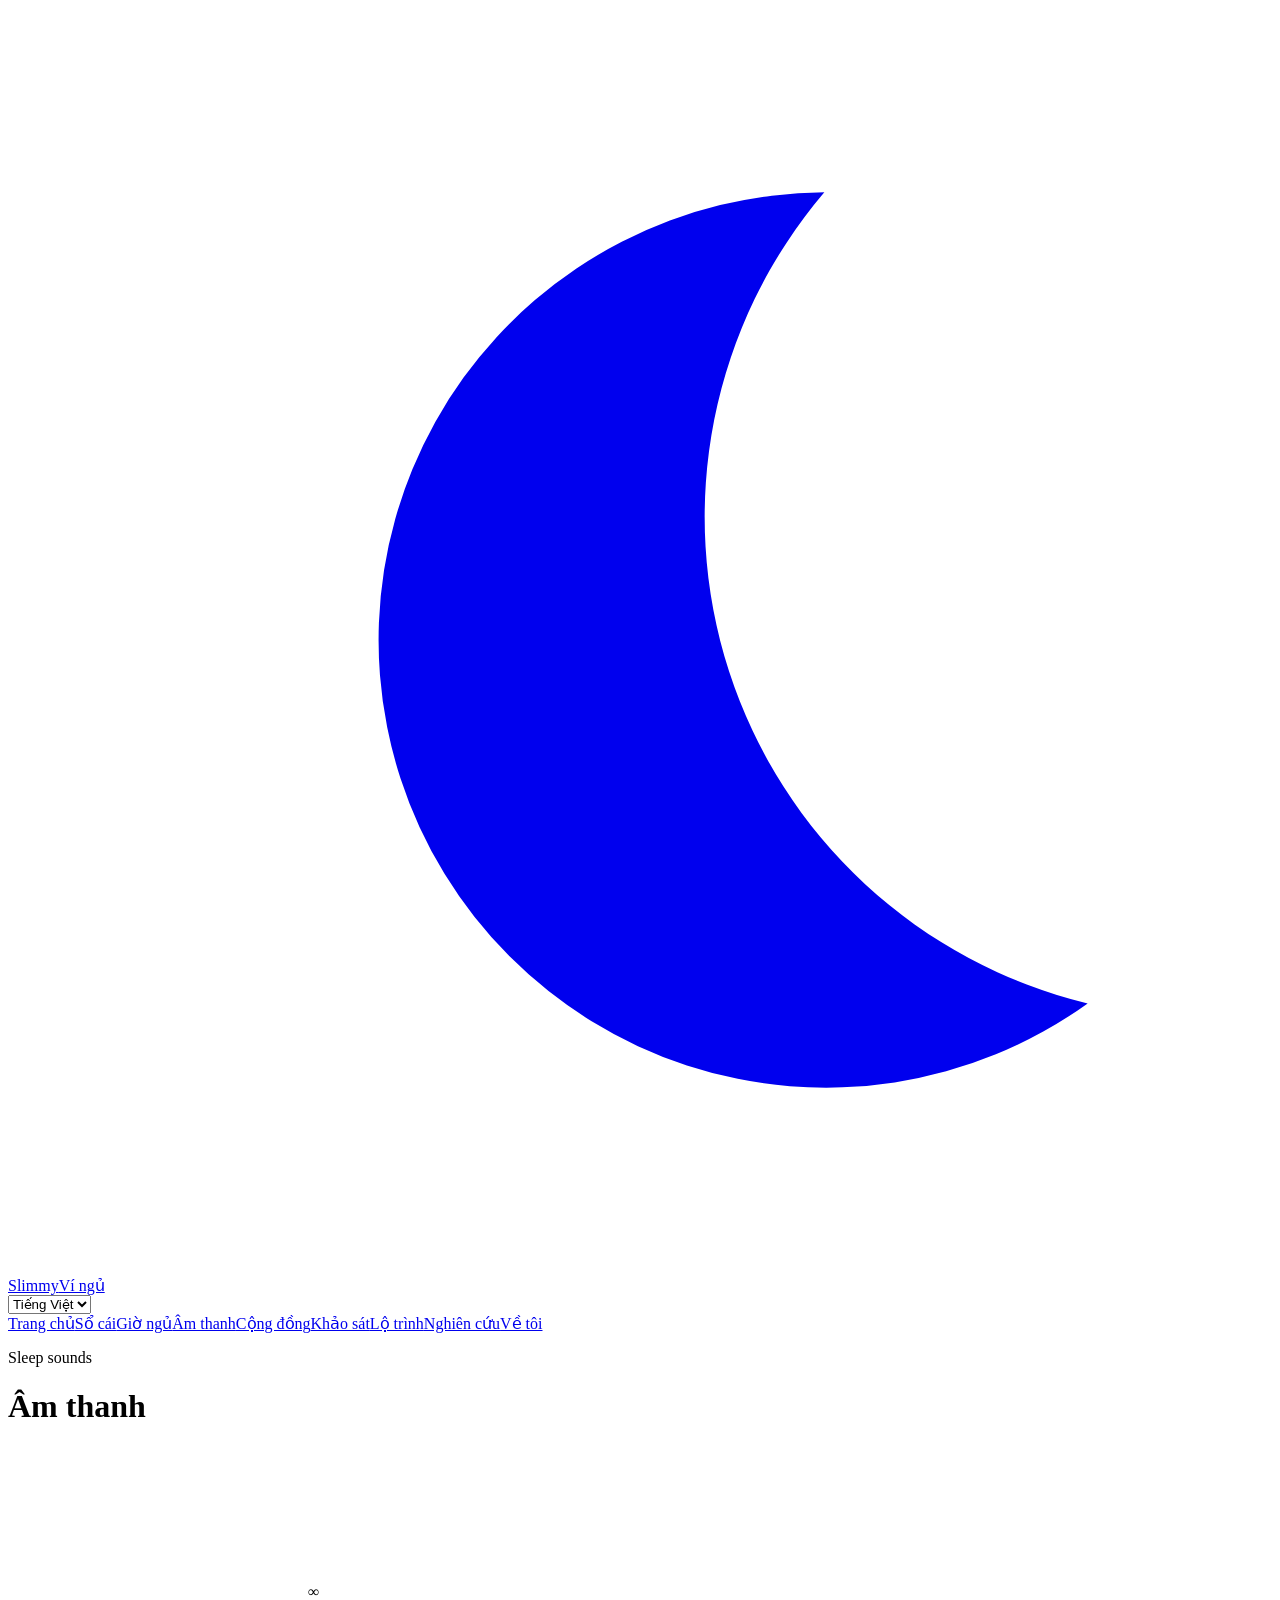
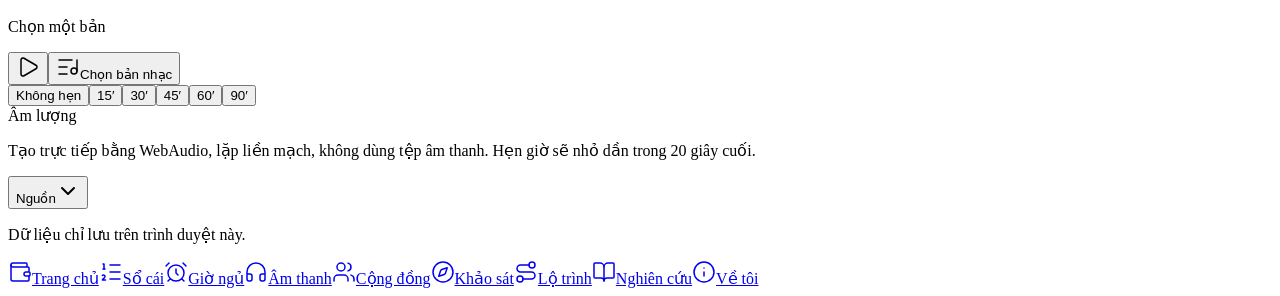
==== am-thanh/index.html @ 90f987df "Slimmy v5: hero row, height fix, sleep-now sheet, survey steps, lo-trinh + ve-toi, 10 tracks (pages)" ====
<!DOCTYPE html><html lang="vi"><head><meta charSet="utf-8"/><meta name="viewport" content="width=device-width, initial-scale=1"/><link rel="stylesheet" href="/vi-ngu/assets/styles-B4t5n-bp.css" data-precedence="default"/><link rel="stylesheet" href="https://fonts.googleapis.com/css2?family=Nunito:wght@400;600;700;800;900&amp;display=swap" data-precedence="default"/><title>Sleep sounds - Slimmy</title><meta name="theme-color" content="#17112e"/><meta property="og:image" content="https://dankezo.github.io/vi-ngu/og.jpg"/><meta property="og:image:width" content="1200"/><meta property="og:image:height" content="630"/><meta property="og:image:alt" content="Slimmy - Sleep Wallet"/><meta name="twitter:image" content="https://dankezo.github.io/vi-ngu/og.jpg"/><meta name="description" content="10 sleep sounds generated right in your browser: moonlight piano, lofi, rain, ocean, forest, white, pink and brown noise, plus rain with distant thunder and jazz piano in the rain - with a sleep timer."/><meta property="og:title" content="Sleep sounds - Slimmy"/><meta property="og:description" content="10 sleep sounds with a seamless loop and sleep timer."/><meta property="og:type" content="website"/><meta name="twitter:card" content="summary_large_image"/><link rel="modulepreload" href="/vi-ngu/assets/index-BVvb4z5W.js"/><link rel="modulepreload" href="/vi-ngu/assets/context-He2oiw4i.js"/><link rel="modulepreload" href="/vi-ngu/assets/am-thanh-XDnkTjfP.js"/><link rel="modulepreload" href="/vi-ngu/assets/dist-Bi9z8u70.js"/><link rel="modulepreload" href="/vi-ngu/assets/dist-F2z7jMOS.js"/><link rel="modulepreload" href="/vi-ngu/assets/button-C9SyxyQ4.js"/><link rel="modulepreload" href="/vi-ngu/assets/BottomSheet-Lba49NLG.js"/><link rel="icon" href="/vi-ngu/favicon.svg" type="image/svg+xml"/><link rel="manifest" href="/vi-ngu/manifest.webmanifest"/><link rel="apple-touch-icon" href="/vi-ngu/icons/apple-touch-icon.png"/><link rel="preconnect" href="https://fonts.googleapis.com"/><link rel="preconnect" href="https://fonts.gstatic.com" crossorigin="anonymous"/><link name="mobile-web-app-capable" content="yes"/><link name="apple-mobile-web-app-capable" content="yes"/><link name="apple-mobile-web-app-title" content="Slimmy"/><link name="apple-mobile-web-app-status-bar-style" content="black-translucent"/></head><body><div class="relative flex min-h-svh flex-col"><div class="pointer-events-none fixed inset-0 z-0 overflow-hidden" aria-hidden="true"><div class="absolute inset-x-0 top-0 h-[420px]" style="background:radial-gradient(600px 300px at 70% 0%, rgba(167,139,250,0.22), transparent 70%)"></div><span class="absolute rounded-full bg-white" style="left:60.11037519201636%;top:32.276920247823%;width:2.534438428282738px;height:2.534438428282738px;opacity:0.7518404248636216;animation:twinkle 2.611848645610735s ease-in-out 2.106370168738067s infinite, drift 14.732279943302274s ease-in-out 4.997957231476903s infinite"></span><span class="absolute rounded-full bg-white" style="left:86.54746483080089%;top:34.006827967241406%;width:1.4498627216089517px;height:1.4498627216089517px;opacity:0.8792353000957518;animation:twinkle 4.610081477439962s ease-in-out 1.2280060537159443s infinite, drift 13.97253837948665s ease-in-out 4.005835901945829s infinite"></span><span class="absolute rounded-full bg-white" style="left:68.66120179183781%;top:43.964704686775804%;width:1.0069173135329037px;height:1.0069173135329037px;opacity:0.6324691542424261;animation:twinkle 4.9306809906847775s ease-in-out 0.20483706519007683s infinite, drift 17.923239905387163s ease-in-out 0.2523036450147629s infinite"></span><span class="absolute rounded-full bg-white" style="left:26.69559868518263%;top:4.4482602551579475%;width:1.3342402128968387px;height:1.3342402128968387px;opacity:0.820128375897184;animation:twinkle 3.856174622080289s ease-in-out 0.10849443729966879s infinite, drift 13.730052344501019s ease-in-out 6.741505002602935s infinite"></span><span class="absolute rounded-full bg-white" style="left:48.77399173565209%;top:58.24965483136475%;width:1.5750311422161758px;height:1.5750311422161758px;opacity:0.6199374371673911;animation:twinkle 2.131037247600034s ease-in-out 0.20557093806564808s infinite, drift 17.56599779287353s ease-in-out 4.773836102336645s infinite"></span><span class="absolute rounded-full bg-white" style="left:24.51746736187488%;top:46.48999713174999%;width:1.377118879603222px;height:1.377118879603222px;opacity:0.5321777806617319;animation:twinkle 4.5851748045533895s ease-in-out 3.434843677096069s infinite, drift 17.079962892923504s ease-in-out 1.6335207838565111s infinite"></span><span class="absolute rounded-full bg-white" style="left:28.420698270201683%;top:21.09539786539972%;width:1.1344503335654736px;height:1.1344503335654736px;opacity:0.7459158760961144;animation:twinkle 4.382691262755543s ease-in-out 2.7723524663597345s infinite, drift 21.27839900366962s ease-in-out 0.7037442047148943s infinite"></span><span class="absolute rounded-full bg-white" style="left:94.37352467793971%;top:31.041899789124727%;width:2.6961301914881917px;height:2.6961301914881917px;opacity:0.4323790446389466;animation:twinkle 2.3883010796271265s ease-in-out 0.06337162107229233s infinite, drift 15.604456859175116s ease-in-out 3.8537801411002874s infinite"></span><span class="absolute rounded-full bg-white" style="left:61.1922019161284%;top:64.7681740745902%;width:1.1396483301650733px;height:1.1396483301650733px;opacity:0.7817588090430945;animation:twinkle 5.272037061979063s ease-in-out 1.113005886785686s infinite, drift 19.065853946842253s ease-in-out 1.4369817525148392s infinite"></span><span class="absolute rounded-full bg-white" style="left:52.03163539990783%;top:59.17620658501983%;width:1.2170666321646422px;height:1.2170666321646422px;opacity:0.9473831810057163;animation:twinkle 3.9698007511906326s ease-in-out 3.6644806591793895s infinite, drift 16.339903697837144s ease-in-out 4.6276241932064295s infinite"></span><span class="absolute rounded-full bg-white" style="left:33.69620821904391%;top:42.92921546660364%;width:1.5813240312039851px;height:1.5813240312039851px;opacity:0.7876483945176005;animation:twinkle 3.0332303742179647s ease-in-out 1.799050945788622s infinite, drift 20.431257682386786s ease-in-out 5.5605216436088085s infinite"></span><span class="absolute rounded-full bg-white" style="left:99.40114878118038%;top:64.09426538832486%;width:1.7774046459700914px;height:1.7774046459700914px;opacity:0.6771278795786202;animation:twinkle 3.0357533034402877s ease-in-out 0.403509758412838s infinite, drift 18.967215123586357s ease-in-out 2.5064448285847902s infinite"></span><span class="absolute rounded-full bg-white" style="left:78.59425814822316%;top:65.14383536763489%;width:1.1685544246342032px;height:1.1685544246342032px;opacity:0.635235079191625;animation:twinkle 4.87682782614138s ease-in-out 0.5199171276763082s infinite, drift 21.727464164607227s ease-in-out 1.4271587654948235s infinite"></span><span class="absolute rounded-full bg-white" style="left:70.94296528957784%;top:50.377768540754914%;width:1.401727834250778px;height:1.401727834250778px;opacity:0.5977171535138041;animation:twinkle 2.572031130664982s ease-in-out 2.6186655573546886s infinite, drift 15.359311551321298s ease-in-out 1.655632983893156s infinite"></span><span class="absolute rounded-full bg-white" style="left:62.89033892098814%;top:63.8552783690393%;width:1.5874803349841387px;height:1.5874803349841387px;opacity:0.825456384755671;animation:twinkle 3.3753102550981566s ease-in-out 0.5255712093785405s infinite, drift 20.637021894101053s ease-in-out 2.9576831124722958s infinite"></span><span class="absolute rounded-full bg-white" style="left:0.9526386857032776%;top:53.09441406838596%;width:2.143474873807281px;height:2.143474873807281px;opacity:0.8755540134850889;animation:twinkle 5.178575677564368s ease-in-out 0.835955124348402s infinite, drift 18.039325492456555s ease-in-out 3.9139395616948605s infinite"></span><span class="absolute rounded-full bg-white" style="left:18.40234447736293%;top:3.4181326366961002%;width:2.2699932204559445px;height:2.2699932204559445px;opacity:0.7750219778623432;animation:twinkle 3.0202224066015333s ease-in-out 1.1019387366250157s infinite, drift 15.3659987594001s ease-in-out 0.23285437561571598s infinite"></span><span class="absolute rounded-full bg-white" style="left:22.08954244852066%;top:71.53345678187907%;width:2.0302329974249007px;height:2.0302329974249007px;opacity:0.9431385612115264;animation:twinkle 2.5735315680503845s ease-in-out 0.683336260728538s infinite, drift 17.609641501214355s ease-in-out 2.3400296606123447s infinite"></span><span class="absolute rounded-full bg-white" style="left:39.465633244253695%;top:31.27758163958788%;width:1.7530399923678488px;height:1.7530399923678488px;opacity:0.7616820741910487;animation:twinkle 3.3947975462069735s ease-in-out 1.3444831995293498s infinite, drift 20.956413997802883s ease-in-out 2.618533993139863s infinite"></span><span class="absolute rounded-full bg-white" style="left:49.5262548327446%;top:43.98262787796557%;width:1.9834517346229403px;height:1.9834517346229403px;opacity:0.7035787663888187;animation:twinkle 2.823924529948272s ease-in-out 1.301462434232235s infinite, drift 14.987802312709391s ease-in-out 2.56452520377934s infinite"></span><span class="absolute rounded-full bg-white" style="left:66.92956911865622%;top:15.904172100126743%;width:1.3047482686582952px;height:1.3047482686582952px;opacity:0.7669917177408934;animation:twinkle 3.099785525817424s ease-in-out 0.49964866042137146s infinite, drift 15.137948093935847s ease-in-out 0.33932088501751423s infinite"></span><span class="absolute rounded-full bg-white" style="left:57.7535840915516%;top:14.953517010435462%;width:1.8667613768950106px;height:1.8667613768950106px;opacity:0.5779580464120954;animation:twinkle 4.492174462066032s ease-in-out 3.650511800311506s infinite, drift 20.116995377931744s ease-in-out 3.5148986019194126s infinite"></span><span class="absolute rounded-full bg-white" style="left:15.414247452281415%;top:62.469385363161564%;width:1.946215396746993px;height:1.946215396746993px;opacity:0.85422522011213;animation:twinkle 5.130771052907221s ease-in-out 1.8004111796617508s infinite, drift 13.46595940925181s ease-in-out 4.949953416362405s infinite"></span><span class="absolute rounded-full bg-white" style="left:80.75925302691758%;top:15.005495270714164%;width:1.701358500076458px;height:1.701358500076458px;opacity:0.677397276321426;animation:twinkle 5.445718644885346s ease-in-out 1.9679973954334855s infinite, drift 20.594821768347174s ease-in-out 6.745542539283633s infinite"></span><span class="absolute rounded-full bg-white" style="left:74.3620659224689%;top:3.8552132304757833%;width:1.1248125564306974px;height:1.1248125564306974px;opacity:0.451580810919404;animation:twinkle 3.772899108938873s ease-in-out 2.706627477891743s infinite, drift 19.607993502169847s ease-in-out 7.931652897968888s infinite"></span><span class="absolute rounded-full bg-white" style="left:81.59773605875671%;top:45.476192532107234%;width:2.5065569003578276px;height:2.5065569003578276px;opacity:0.861778240231797;animation:twinkle 4.097862241091207s ease-in-out 1.4043291294947267s infinite, drift 16.469067242462188s ease-in-out 7.027041340246797s infinite"></span><span class="absolute rounded-full bg-white" style="left:68.09888621792197%;top:25.14596626907587%;width:2.6875571490731094px;height:2.6875571490731094px;opacity:0.7255645614117383;animation:twinkle 3.152659730054438s ease-in-out 3.378679411485791s infinite, drift 13.515946162398905s ease-in-out 2.926000164821744s infinite"></span><span class="absolute rounded-full bg-white" style="left:1.9970092922449112%;top:6.156173491850495%;width:2.165781891299412px;height:2.165781891299412px;opacity:0.7858186623547225;animation:twinkle 5.345796608948149s ease-in-out 3.517858858220279s infinite, drift 16.66247691772878s ease-in-out 5.659820647910237s infinite"></span><span class="absolute rounded-full bg-white" style="left:14.515250199474394%;top:19.663276148959994%;width:1.2504495296161622px;height:1.2504495296161622px;opacity:0.3786054705269635;animation:twinkle 3.018446068512276s ease-in-out 1.7639368511736393s infinite, drift 17.68763913353905s ease-in-out 5.730968339368701s infinite"></span><span class="absolute rounded-full bg-white" style="left:79.35714460909367%;top:56.504951829090714%;width:1.352665194682777px;height:1.352665194682777px;opacity:0.7498141335789115;animation:twinkle 3.8123167260782793s ease-in-out 1.7741750869899988s infinite, drift 16.690279136411846s ease-in-out 3.6724807657301426s infinite"></span><span class="absolute rounded-full bg-white" style="left:42.50535636674613%;top:23.89836785942316%;width:1.5536715094465763px;height:1.5536715094465763px;opacity:0.43858728297054766;animation:twinkle 3.766090292367153s ease-in-out 1.0695995846763253s infinite, drift 17.305573726072907s ease-in-out 4.383657583966851s infinite"></span><span class="absolute rounded-full bg-white" style="left:64.73744777031243%;top:31.477630343288183%;width:1.2426856367383152px;height:1.2426856367383152px;opacity:0.3522587440907955;animation:twinkle 2.5186206701910123s ease-in-out 3.772960925474763s infinite, drift 12.692981898318976s ease-in-out 6.96524247340858s infinite"></span><span class="absolute rounded-full bg-white" style="left:43.03987587336451%;top:36.17755291610956%;width:1.1778242856729775px;height:1.1778242856729775px;opacity:0.8430025168694555;animation:twinkle 2.198572259163484s ease-in-out 1.4824466677382588s infinite, drift 14.297097032424062s ease-in-out 5.622117109596729s infinite"></span><span class="absolute rounded-full bg-white" style="left:56.40502437017858%;top:6.812443284317851%;width:2.7395068731624637px;height:2.7395068731624637px;opacity:0.8000652127433567;animation:twinkle 4.314201844856143s ease-in-out 3.185533710755408s infinite, drift 17.488082428928465s ease-in-out 6.438759785145521s infinite"></span><span class="absolute rounded-full bg-white" style="left:52.70542602520436%;top:12.731935568153858%;width:1.1405550593044609px;height:1.1405550593044609px;opacity:0.40752565497532484;animation:twinkle 2.2085096570663154s ease-in-out 1.0511003816500306s infinite, drift 18.72140489332378s ease-in-out 5.346919283270836s infinite"></span><span class="absolute rounded-full bg-white" style="left:56.10013830009848%;top:70.31852818094194%;width:1.0398391618859022px;height:1.0398391618859022px;opacity:0.5880582745186984;animation:twinkle 3.1824301361339167s ease-in-out 1.1365238493308425s infinite, drift 20.33101444877684s ease-in-out 4.293386531993747s infinite"></span><span class="absolute rounded-full bg-white" style="left:20.49660300835967%;top:67.98941531963646%;width:2.7137761160265654px;height:2.7137761160265654px;opacity:0.5097520562820136;animation:twinkle 3.8142610141076148s ease-in-out 3.440063144080341s infinite, drift 21.353466641623527s ease-in-out 5.479844840243459s infinite"></span><span class="absolute rounded-full bg-white" style="left:56.853610556572676%;top:58.31405899487436%;width:1.56155666122213px;height:1.56155666122213px;opacity:0.6464171172119677;animation:twinkle 4.625877021928318s ease-in-out 2.1989131290465593s infinite, drift 18.87277048593387s ease-in-out 4.434294272214174s infinite"></span><span class="absolute rounded-full bg-white" style="left:54.601419530808926%;top:69.62195720896125%;width:2.7717671177815646px;height:2.7717671177815646px;opacity:0.8099370189011097;animation:twinkle 3.0805155826965347s ease-in-out 2.526215810328722s infinite, drift 18.679199982900172s ease-in-out 6.917479149997234s infinite"></span><span class="absolute rounded-full bg-white" style="left:38.68483300320804%;top:63.210937432944775%;width:1.5705254296306521px;height:1.5705254296306521px;opacity:0.8779238581657409;animation:twinkle 3.446357783395797s ease-in-out 1.3585886862128973s infinite, drift 17.328606138937175s ease-in-out 6.6940660290420055s infinite"></span><span class="absolute rounded-full bg-white" style="left:61.78621384315193%;top:62.47692223638296%;width:2.2447347403969617px;height:2.2447347403969617px;opacity:0.44051603809930384;animation:twinkle 3.003590265288949s ease-in-out 3.8457742324098945s infinite, drift 16.86644889228046s ease-in-out 2.198626723140478s infinite"></span><span class="absolute rounded-full bg-white" style="left:63.07656106073409%;top:55.52712592855096%;width:2.328939261287451px;height:2.328939261287451px;opacity:0.7788978261873125;animation:twinkle 2.6506142212310806s ease-in-out 3.3869267757982016s infinite, drift 21.025587365031242s ease-in-out 4.357865836471319s infinite"></span><span class="absolute rounded-full bg-white" style="left:47.13239688426256%;top:5.220797153189778%;width:1.8998320157639683px;height:1.8998320157639683px;opacity:0.8859292838256806;animation:twinkle 4.36338737141341s ease-in-out 1.6844964418560266s infinite, drift 16.42782656988129s ease-in-out 4.926902176812291s infinite"></span><span class="absolute rounded-full bg-white" style="left:71.72727566212416%;top:37.28634637221694%;width:1.077972357114777px;height:1.077972357114777px;opacity:0.45055526634678245;animation:twinkle 2.341464349650778s ease-in-out 0.4846073742955923s infinite, drift 15.753560509067029s ease-in-out 6.625415738672018s infinite"></span><span class="absolute rounded-full bg-white" style="left:83.78556824754924%;top:49.20119267888367%;width:1.1525491335894913px;height:1.1525491335894913px;opacity:0.3696863868273794;animation:twinkle 2.945939826895483s ease-in-out 2.800093316473067s infinite, drift 14.696725183632225s ease-in-out 6.848534308373928s infinite"></span><span class="absolute rounded-full bg-white" style="left:62.609366863034666%;top:65.44414423964918%;width:2.598653336800635px;height:2.598653336800635px;opacity:0.5570476965047418;animation:twinkle 2.3492430704645813s ease-in-out 2.5088740242645144s infinite, drift 14.39801350980997s ease-in-out 3.841449862346053s infinite"></span><span class="absolute rounded-full bg-white" style="left:27.873239666223526%;top:18.72936075925827%;width:2.2968175703659655px;height:2.2968175703659655px;opacity:0.6614294965285807;animation:twinkle 3.708364192279987s ease-in-out 2.367702160961926s infinite, drift 13.090783847030252s ease-in-out 6.255509588867426s infinite"></span><span class="absolute rounded-full bg-white" style="left:68.90910854563117%;top:66.1402697302401%;width:1.2098628260195254px;height:1.2098628260195254px;opacity:0.3852758710738271;animation:twinkle 2.116048964089714s ease-in-out 1.3620778899639845s infinite, drift 14.401537857949734s ease-in-out 1.8394298199564219s infinite"></span><span class="absolute rounded-full bg-white" style="left:99.03857633471489%;top:41.84635250084102%;width:2.512008451204747px;height:2.512008451204747px;opacity:0.5549695797730236;animation:twinkle 4.271998719894327s ease-in-out 0.12832619901746511s infinite, drift 19.347104486543685s ease-in-out 6.3889320977032185s infinite"></span><span class="absolute rounded-full bg-white" style="left:37.58797172922641%;top:14.719471961259842%;width:2.413871809979901px;height:2.413871809979901px;opacity:0.6530451257247478;animation:twinkle 2.4833789083641022s ease-in-out 0.32996659353375435s infinite, drift 19.725543696433306s ease-in-out 3.4530188348144293s infinite"></span><span class="absolute rounded-full bg-white" style="left:87.03705836087465%;top:57.032713651657104%;width:1.8883530010469258px;height:1.8883530010469258px;opacity:0.920950185926631;animation:twinkle 2.6139604264171794s ease-in-out 0.5819929484277964s infinite, drift 17.521185332909226s ease-in-out 5.396949818357825s infinite"></span><span class="absolute rounded-full bg-white" style="left:20.656148553825915%;top:55.451858818531036%;width:1.4343357547651976px;height:1.4343357547651976px;opacity:0.4309995158109814;animation:twinkle 4.309604300302453s ease-in-out 2.411151984706521s infinite, drift 17.554305100813508s ease-in-out 1.642651230096817s infinite"></span><span class="absolute rounded-full bg-white" style="left:92.20336687285453%;top:37.56667129509151%;width:2.341206412110478px;height:2.341206412110478px;opacity:0.3799094665329903;animation:twinkle 5.351321544032544s ease-in-out 2.32145353872329s infinite, drift 14.839453155174851s ease-in-out 0.3765299916267395s infinite"></span><span class="absolute rounded-full bg-white" style="left:32.627180707640946%;top:51.26051209308207%;width:2.3698027592152355px;height:2.3698027592152355px;opacity:0.500621321843937;animation:twinkle 5.01971591624897s ease-in-out 1.8232450997456908s infinite, drift 13.82647141162306s ease-in-out 5.141259040683508s infinite"></span><span class="absolute rounded-full bg-white" style="left:50.751441600732505%;top:13.563514156267047%;width:2.53449867698364px;height:2.53449867698364px;opacity:0.40247605717740953;animation:twinkle 2.477216516970657s ease-in-out 3.979953874833882s infinite, drift 14.116619979497045s ease-in-out 3.772690027952194s infinite"></span><span class="absolute rounded-full bg-white" style="left:50.87012893054634%;top:44.613445568829775%;width:1.872162575973198px;height:1.872162575973198px;opacity:0.7545598696451634;animation:twinkle 2.5542554463027045s ease-in-out 3.9161628987640142s infinite, drift 20.292347283568233s ease-in-out 2.770412029698491s infinite"></span><span class="absolute rounded-full bg-white" style="left:20.487536722794175%;top:37.30365941114724%;width:2.3719731134828184px;height:2.3719731134828184px;opacity:0.6175788521766663;animation:twinkle 3.6981244205962867s ease-in-out 1.0087422067299485s infinite, drift 16.9934012722224s ease-in-out 0.2785403188318014s infinite"></span><span class="absolute rounded-full bg-white" style="left:86.16938167251647%;top:26.17928920313716%;width:1.7668575530406088px;height:1.7668575530406088px;opacity:0.5009248086251318;animation:twinkle 3.7638815921964124s ease-in-out 0.1639263527467847s infinite, drift 18.65852949488908s ease-in-out 0.5181119795888662s infinite"></span><span class="absolute rounded-full bg-white" style="left:90.11454293504357%;top:54.94952877983451%;width:2.184255188051611px;height:2.184255188051611px;opacity:0.8360453872010112;animation:twinkle 2.188151802169159s ease-in-out 2.3466930771246552s infinite, drift 17.489286913070828s ease-in-out 3.853180695325136s infinite"></span><span class="absolute rounded-full bg-white" style="left:51.244751806370914%;top:34.227806601673365%;width:1.8109751052688807px;height:1.8109751052688807px;opacity:0.6963121714070439;animation:twinkle 2.0570471063256264s ease-in-out 2.833133197389543s infinite, drift 12.037055660504848s ease-in-out 5.528804888948798s infinite"></span><span class="absolute rounded-full bg-white" style="left:18.323222175240517%;top:26.567973325029016%;width:2.3063902838155625px;height:2.3063902838155625px;opacity:0.9086729474831372;animation:twinkle 2.9765533629106358s ease-in-out 2.472415807656944s infinite, drift 21.0262104710564s ease-in-out 3.6969645153731108s infinite"></span><span class="absolute rounded-full bg-white" style="left:4.55984037835151%;top:40.8555965423584%;width:1.89085678239353px;height:1.89085678239353px;opacity:0.6152106652967632;animation:twinkle 3.639206319814548s ease-in-out 3.0152281429618597s infinite, drift 13.213317851070315s ease-in-out 5.718791028484702s infinite"></span><span class="absolute rounded-full bg-white" style="left:59.50713136699051%;top:68.08185448497534%;width:2.499620127398521px;height:2.499620127398521px;opacity:0.637573341699317;animation:twinkle 2.0289032257860526s ease-in-out 3.6419845074415207s infinite, drift 12.62237337930128s ease-in-out 4.128638410940766s infinite"></span><span class="absolute rounded-full bg-white" style="left:48.679838073439896%;top:49.096167247742414%;width:1.9992834854871036px;height:1.9992834854871036px;opacity:0.7160686303861439;animation:twinkle 4.981748752528802s ease-in-out 2.6571595882996917s infinite, drift 21.842185508459806s ease-in-out 7.835755810141563s infinite"></span><span class="absolute rounded-full bg-white" style="left:96.71235871501267%;top:58.439100343734026%;width:2.723369702091441px;height:2.723369702091441px;opacity:0.8367544547189026;animation:twinkle 2.5575932615902275s ease-in-out 0.3569900318980217s infinite, drift 21.929533095564693s ease-in-out 0.2782253120094538s infinite"></span><span class="absolute rounded-full bg-white" style="left:49.11548013333231%;top:62.94871361553669%;width:2.2225369147956373px;height:2.2225369147956373px;opacity:0.8156532268039882;animation:twinkle 3.146703099482693s ease-in-out 3.3623562389984727s infinite, drift 16.537577519658953s ease-in-out 7.384794235229492s infinite"></span><span class="absolute rounded-full bg-white" style="left:65.57262321002781%;top:18.038502590730786%;width:1.281055699940771px;height:1.281055699940771px;opacity:0.5746769946999848;animation:twinkle 4.5361576362047344s ease-in-out 0.20156529732048512s infinite, drift 13.380235692486167s ease-in-out 1.915033545345068s infinite"></span><span class="absolute rounded-full bg-white" style="left:62.088427413254976%;top:26.947718365117908%;width:2.1437682835850866px;height:2.1437682835850866px;opacity:0.9346759721636771;animation:twinkle 3.433415857492946s ease-in-out 3.1702093044295907s infinite, drift 19.394781343173236s ease-in-out 0.12827345728874207s infinite"></span><span class="absolute rounded-full bg-white" style="left:68.41343520209193%;top:63.020283702760935%;width:1.4578783133998514px;height:1.4578783133998514px;opacity:0.7054564920719713;animation:twinkle 5.1481194528751075s ease-in-out 1.8676343336701393s infinite, drift 15.813359083142132s ease-in-out 6.73563140258193s infinite"></span><span class="absolute rounded-full bg-white" style="left:63.11744174454361%;top:22.68778887949884%;width:1.8362987592350692px;height:1.8362987592350692px;opacity:0.667609444539994;animation:twinkle 5.4854677768889815s ease-in-out 0.6907205265015364s infinite, drift 17.94552014488727s ease-in-out 0.5965280868113041s infinite"></span></div><header class="sticky top-0 z-40 border-b border-border bg-background/90 backdrop-blur-sm"><div class="mx-auto flex h-14 max-w-6xl items-center justify-between px-5 md:px-8"><a class="flex items-center gap-2.5" href="/vi-ngu/"><svg viewBox="0 0 24 24" class="size-4 text-primary" aria-hidden="true"><path d="M15.5 3.5a8.5 8.5 0 1 0 5 15.4A9.5 9.5 0 0 1 15.5 3.5Z" fill="currentColor"></path></svg><span class="text-[15px] font-medium tracking-tight">Slimmy</span><span class="hidden text-xs text-faint sm:inline">Ví ngủ</span></a><div class="flex items-center gap-4"><select aria-label="Language" class="h-8 cursor-pointer rounded-full border border-border bg-transparent px-2 text-xs text-muted-foreground outline-none transition-colors hover:text-foreground focus:border-primary"><option value="vi" selected="">Tiếng Việt</option><option value="en">English</option><option value="zh">中文</option><option value="es">Español</option><option value="ru">Русский</option></select><nav class="hidden items-center gap-1 md:flex"><a class="rounded-sm px-3 py-1.5 text-sm text-muted-foreground transition-colors hover:text-foreground data-[status=active]:text-foreground" href="/vi-ngu/">Trang chủ</a><a class="rounded-sm px-3 py-1.5 text-sm text-muted-foreground transition-colors hover:text-foreground data-[status=active]:text-foreground" href="/vi-ngu/so-cai">Sổ cái</a><a class="rounded-sm px-3 py-1.5 text-sm text-muted-foreground transition-colors hover:text-foreground data-[status=active]:text-foreground" href="/vi-ngu/gio-ngu">Giờ ngủ</a><a class="rounded-sm px-3 py-1.5 text-sm text-muted-foreground transition-colors hover:text-foreground data-[status=active]:text-foreground active" href="/vi-ngu/am-thanh" data-status="active" aria-current="page">Âm thanh</a><a class="rounded-sm px-3 py-1.5 text-sm text-muted-foreground transition-colors hover:text-foreground data-[status=active]:text-foreground" href="/vi-ngu/cong-dong">Cộng đồng</a><a class="rounded-sm px-3 py-1.5 text-sm text-muted-foreground transition-colors hover:text-foreground data-[status=active]:text-foreground" href="/vi-ngu/khao-sat">Khảo sát</a><a class="rounded-sm px-3 py-1.5 text-sm text-muted-foreground transition-colors hover:text-foreground data-[status=active]:text-foreground" href="/vi-ngu/lo-trinh">Lộ trình</a><a class="rounded-sm px-3 py-1.5 text-sm text-muted-foreground transition-colors hover:text-foreground data-[status=active]:text-foreground" href="/vi-ngu/case-study">Nghiên cứu</a><a class="rounded-sm px-3 py-1.5 text-sm text-muted-foreground transition-colors hover:text-foreground data-[status=active]:text-foreground" href="/vi-ngu/ve-toi">Về tôi</a></nav></div></div></header><main class="relative z-10 mx-auto flex w-full max-w-6xl flex-1 flex-col px-5 pb-28 md:px-8 md:pb-16"><!--$--><div><div class="flex flex-wrap items-end justify-between gap-4 pb-8 pt-10 md:pt-14"><div><p class="eyebrow mb-3">Sleep sounds</p><h1 class="text-2xl font-medium tracking-tight md:text-3xl">Âm thanh</h1></div></div><section class="flex flex-col items-center pb-14 pt-4 text-center"><canvas class="h-16 w-full max-w-xl" aria-hidden="true"></canvas><span class="numeral mt-8 text-[clamp(5.5rem,22vw,11rem)]">∞</span><p class="mt-5 text-sm text-muted-foreground">Chọn một bản</p><button type="button" aria-label="Phát" class="mt-8 flex size-20 cursor-pointer items-center justify-center rounded-full bg-primary text-primary-foreground transition-transform duration-200 hover:scale-105 active:scale-95"><svg xmlns="http://www.w3.org/2000/svg" width="24" height="24" viewBox="0 0 24 24" fill="none" stroke="currentColor" stroke-width="1.5" stroke-linecap="round" stroke-linejoin="round" class="lucide lucide-play size-8" aria-hidden="true"><path d="M5 5a2 2 0 0 1 3.008-1.728l11.997 6.998a2 2 0 0 1 .003 3.458l-12 7A2 2 0 0 1 5 19z"></path></svg></button><button class="inline-flex items-center justify-center gap-2 whitespace-nowrap text-sm font-medium cursor-pointer transition-[background-color,border-color,color,opacity,transform] duration-200 ease-[var(--ease-soft)] active:scale-[0.98] focus-visible:outline-none focus-visible:ring-1 focus-visible:ring-ring disabled:pointer-events-none disabled:opacity-40 [&amp;_svg]:pointer-events-none [&amp;_svg]:size-4 [&amp;_svg]:shrink-0 border border-border bg-transparent text-foreground hover:border-hairline-strong hover:bg-secondary h-10 px-4 mt-6 rounded-full"><svg xmlns="http://www.w3.org/2000/svg" width="24" height="24" viewBox="0 0 24 24" fill="none" stroke="currentColor" stroke-width="1.5" stroke-linecap="round" stroke-linejoin="round" class="lucide lucide-list-music size-4" aria-hidden="true"><path d="M16 5H3"></path><path d="M11 12H3"></path><path d="M11 19H3"></path><path d="M21 16V5"></path><circle cx="18" cy="16" r="3"></circle></svg>Chọn bản nhạc</button><div class="mt-10 flex flex-wrap justify-center gap-2"><button class="inline-flex items-center justify-center gap-2 whitespace-nowrap font-medium cursor-pointer transition-[background-color,border-color,color,opacity,transform] duration-200 ease-[var(--ease-soft)] active:scale-[0.98] focus-visible:outline-none focus-visible:ring-1 focus-visible:ring-ring disabled:pointer-events-none disabled:opacity-40 [&amp;_svg]:pointer-events-none [&amp;_svg]:size-4 [&amp;_svg]:shrink-0 rounded-sm border border-border text-xs text-muted-foreground hover:text-foreground hover:border-hairline-strong data-[on=true]:border-primary data-[on=true]:text-primary h-10 px-4" data-on="true" aria-pressed="true">Không hẹn</button><button class="inline-flex items-center justify-center gap-2 whitespace-nowrap font-medium cursor-pointer transition-[background-color,border-color,color,opacity,transform] duration-200 ease-[var(--ease-soft)] active:scale-[0.98] focus-visible:outline-none focus-visible:ring-1 focus-visible:ring-ring disabled:pointer-events-none disabled:opacity-40 [&amp;_svg]:pointer-events-none [&amp;_svg]:size-4 [&amp;_svg]:shrink-0 rounded-sm border border-border text-xs text-muted-foreground hover:text-foreground hover:border-hairline-strong data-[on=true]:border-primary data-[on=true]:text-primary h-10 px-4" data-on="false" aria-pressed="false">15′</button><button class="inline-flex items-center justify-center gap-2 whitespace-nowrap font-medium cursor-pointer transition-[background-color,border-color,color,opacity,transform] duration-200 ease-[var(--ease-soft)] active:scale-[0.98] focus-visible:outline-none focus-visible:ring-1 focus-visible:ring-ring disabled:pointer-events-none disabled:opacity-40 [&amp;_svg]:pointer-events-none [&amp;_svg]:size-4 [&amp;_svg]:shrink-0 rounded-sm border border-border text-xs text-muted-foreground hover:text-foreground hover:border-hairline-strong data-[on=true]:border-primary data-[on=true]:text-primary h-10 px-4" data-on="false" aria-pressed="false">30′</button><button class="inline-flex items-center justify-center gap-2 whitespace-nowrap font-medium cursor-pointer transition-[background-color,border-color,color,opacity,transform] duration-200 ease-[var(--ease-soft)] active:scale-[0.98] focus-visible:outline-none focus-visible:ring-1 focus-visible:ring-ring disabled:pointer-events-none disabled:opacity-40 [&amp;_svg]:pointer-events-none [&amp;_svg]:size-4 [&amp;_svg]:shrink-0 rounded-sm border border-border text-xs text-muted-foreground hover:text-foreground hover:border-hairline-strong data-[on=true]:border-primary data-[on=true]:text-primary h-10 px-4" data-on="false" aria-pressed="false">45′</button><button class="inline-flex items-center justify-center gap-2 whitespace-nowrap font-medium cursor-pointer transition-[background-color,border-color,color,opacity,transform] duration-200 ease-[var(--ease-soft)] active:scale-[0.98] focus-visible:outline-none focus-visible:ring-1 focus-visible:ring-ring disabled:pointer-events-none disabled:opacity-40 [&amp;_svg]:pointer-events-none [&amp;_svg]:size-4 [&amp;_svg]:shrink-0 rounded-sm border border-border text-xs text-muted-foreground hover:text-foreground hover:border-hairline-strong data-[on=true]:border-primary data-[on=true]:text-primary h-10 px-4" data-on="false" aria-pressed="false">60′</button><button class="inline-flex items-center justify-center gap-2 whitespace-nowrap font-medium cursor-pointer transition-[background-color,border-color,color,opacity,transform] duration-200 ease-[var(--ease-soft)] active:scale-[0.98] focus-visible:outline-none focus-visible:ring-1 focus-visible:ring-ring disabled:pointer-events-none disabled:opacity-40 [&amp;_svg]:pointer-events-none [&amp;_svg]:size-4 [&amp;_svg]:shrink-0 rounded-sm border border-border text-xs text-muted-foreground hover:text-foreground hover:border-hairline-strong data-[on=true]:border-primary data-[on=true]:text-primary h-10 px-4" data-on="false" aria-pressed="false">90′</button></div><div class="mt-8 flex w-full max-w-xs items-center gap-4"><span class="eyebrow">Âm lượng</span><span dir="ltr" data-orientation="horizontal" aria-disabled="false" class="relative flex w-full touch-none select-none items-center" aria-label="Âm lượng" style="--radix-slider-thumb-transform:translateX(-50%)"><span data-orientation="horizontal" class="relative h-px w-full grow overflow-hidden rounded-full bg-hairline-strong"><span data-orientation="horizontal" class="absolute h-full bg-primary" style="left:0%;right:30%"></span></span><span style="transform:var(--radix-slider-thumb-transform);position:absolute;left:calc(0% + 0px)"><span role="slider" aria-valuemin="0" aria-valuemax="1" aria-orientation="horizontal" data-orientation="horizontal" tabindex="0" class="block h-3.5 w-3.5 cursor-pointer rounded-full border border-primary bg-background transition-transform hover:scale-110 focus-visible:outline-none focus-visible:ring-1 focus-visible:ring-ring disabled:pointer-events-none disabled:opacity-50" style="display:none" data-radix-collection-item=""></span></span><input style="display:none"/></span></div></section><p class="mt-4 text-xs text-faint">Tạo trực tiếp bằng WebAudio, lặp liền mạch, không dùng tệp âm thanh. Hẹn giờ sẽ nhỏ dần trong 20 giây cuối.</p></div><script>(function(a,f){let l;try{l=JSON.parse(sessionStorage.getItem(a)||"{}")}catch{return}const n=l?.[f||history.state?.__TSR_key];let c=!1;for(const t in n){const e=n[t],o=e?.scrollX,s=e?.scrollY;if(Number.isFinite(o)&&Number.isFinite(s)){if(t==="window")scrollTo(o,s),c=!0;else if(t)try{const r=document.querySelector(t);r&&(r.scrollLeft=o,r.scrollTop=s)}catch{}}}if(c)return;const i=location.hash.slice(1);if(i){const t=history.state?.__hashScrollIntoViewOptions??!0;if(t){const e=document.getElementById(i);e&&e.scrollIntoView(t)}return}scrollTo(0,0)})("tsr-scroll-restoration-v1_3");document.currentScript.remove()</script><!--/$--></main><footer class="relative z-10 mx-auto w-full max-w-6xl px-5 pb-28 md:px-8 md:pb-12"><div class="border-t border-border pt-6"><button type="button" aria-expanded="false" class="group inline-flex cursor-pointer items-center gap-2 text-xs text-muted-foreground transition-colors hover:text-foreground"><span class="eyebrow group-hover:text-foreground">Nguồn</span><svg xmlns="http://www.w3.org/2000/svg" width="24" height="24" viewBox="0 0 24 24" fill="none" stroke="currentColor" stroke-width="2" stroke-linecap="round" stroke-linejoin="round" class="lucide lucide-chevron-down size-3.5 transition-transform duration-200" aria-hidden="true"><path d="m6 9 6 6 6-6"></path></svg></button></div><p class="mt-6 text-xs text-faint">Dữ liệu chỉ lưu trên trình duyệt này.</p></footer><nav class="fixed inset-x-0 bottom-0 z-40 border-t border-border bg-background/95 backdrop-blur-sm md:hidden"><div class="flex overflow-x-auto pb-[env(safe-area-inset-bottom)] [scrollbar-width:none] [&amp;::-webkit-scrollbar]:hidden"><a class="flex min-w-[62px] flex-1 flex-col items-center gap-1 py-2.5 text-[10px] text-faint transition-colors data-[status=active]:text-primary" href="/vi-ngu/"><svg xmlns="http://www.w3.org/2000/svg" width="24" height="24" viewBox="0 0 24 24" fill="none" stroke="currentColor" stroke-width="1.5" stroke-linecap="round" stroke-linejoin="round" class="lucide lucide-wallet size-[18px]" aria-hidden="true"><path d="M19 7V4a1 1 0 0 0-1-1H5a2 2 0 0 0 0 4h15a1 1 0 0 1 1 1v4h-3a2 2 0 0 0 0 4h3a1 1 0 0 0 1-1v-2a1 1 0 0 0-1-1"></path><path d="M3 5v14a2 2 0 0 0 2 2h15a1 1 0 0 0 1-1v-4"></path></svg>Trang chủ</a><a class="flex min-w-[62px] flex-1 flex-col items-center gap-1 py-2.5 text-[10px] text-faint transition-colors data-[status=active]:text-primary" href="/vi-ngu/so-cai"><svg xmlns="http://www.w3.org/2000/svg" width="24" height="24" viewBox="0 0 24 24" fill="none" stroke="currentColor" stroke-width="1.5" stroke-linecap="round" stroke-linejoin="round" class="lucide lucide-list-ordered size-[18px]" aria-hidden="true"><path d="M11 5h10"></path><path d="M11 12h10"></path><path d="M11 19h10"></path><path d="M4 4h1v5"></path><path d="M4 9h2"></path><path d="M6.5 20H3.4c0-1 2.6-1.925 2.6-3.5a1.5 1.5 0 0 0-2.6-1.02"></path></svg>Sổ cái</a><a class="flex min-w-[62px] flex-1 flex-col items-center gap-1 py-2.5 text-[10px] text-faint transition-colors data-[status=active]:text-primary" href="/vi-ngu/gio-ngu"><svg xmlns="http://www.w3.org/2000/svg" width="24" height="24" viewBox="0 0 24 24" fill="none" stroke="currentColor" stroke-width="1.5" stroke-linecap="round" stroke-linejoin="round" class="lucide lucide-alarm-clock size-[18px]" aria-hidden="true"><circle cx="12" cy="13" r="8"></circle><path d="M12 9v4l2 2"></path><path d="M5 3 2 6"></path><path d="m22 6-3-3"></path><path d="M6.38 18.7 4 21"></path><path d="M17.64 18.67 20 21"></path></svg>Giờ ngủ</a><a class="flex min-w-[62px] flex-1 flex-col items-center gap-1 py-2.5 text-[10px] text-faint transition-colors data-[status=active]:text-primary active" href="/vi-ngu/am-thanh" data-status="active" aria-current="page"><svg xmlns="http://www.w3.org/2000/svg" width="24" height="24" viewBox="0 0 24 24" fill="none" stroke="currentColor" stroke-width="1.5" stroke-linecap="round" stroke-linejoin="round" class="lucide lucide-headphones size-[18px]" aria-hidden="true"><path d="M3 14h3a2 2 0 0 1 2 2v3a2 2 0 0 1-2 2H5a2 2 0 0 1-2-2v-7a9 9 0 0 1 18 0v7a2 2 0 0 1-2 2h-1a2 2 0 0 1-2-2v-3a2 2 0 0 1 2-2h3"></path></svg>Âm thanh</a><a class="flex min-w-[62px] flex-1 flex-col items-center gap-1 py-2.5 text-[10px] text-faint transition-colors data-[status=active]:text-primary" href="/vi-ngu/cong-dong"><svg xmlns="http://www.w3.org/2000/svg" width="24" height="24" viewBox="0 0 24 24" fill="none" stroke="currentColor" stroke-width="1.5" stroke-linecap="round" stroke-linejoin="round" class="lucide lucide-users size-[18px]" aria-hidden="true"><path d="M16 21v-2a4 4 0 0 0-4-4H6a4 4 0 0 0-4 4v2"></path><path d="M16 3.128a4 4 0 0 1 0 7.744"></path><path d="M22 21v-2a4 4 0 0 0-3-3.87"></path><circle cx="9" cy="7" r="4"></circle></svg>Cộng đồng</a><a class="flex min-w-[62px] flex-1 flex-col items-center gap-1 py-2.5 text-[10px] text-faint transition-colors data-[status=active]:text-primary" href="/vi-ngu/khao-sat"><svg xmlns="http://www.w3.org/2000/svg" width="24" height="24" viewBox="0 0 24 24" fill="none" stroke="currentColor" stroke-width="1.5" stroke-linecap="round" stroke-linejoin="round" class="lucide lucide-compass size-[18px]" aria-hidden="true"><circle cx="12" cy="12" r="10"></circle><path d="m16.24 7.76-1.804 5.411a2 2 0 0 1-1.265 1.265L7.76 16.24l1.804-5.411a2 2 0 0 1 1.265-1.265z"></path></svg>Khảo sát</a><a class="flex min-w-[62px] flex-1 flex-col items-center gap-1 py-2.5 text-[10px] text-faint transition-colors data-[status=active]:text-primary" href="/vi-ngu/lo-trinh"><svg xmlns="http://www.w3.org/2000/svg" width="24" height="24" viewBox="0 0 24 24" fill="none" stroke="currentColor" stroke-width="1.5" stroke-linecap="round" stroke-linejoin="round" class="lucide lucide-route size-[18px]" aria-hidden="true"><circle cx="6" cy="19" r="3"></circle><path d="M9 19h8.5a3.5 3.5 0 0 0 0-7h-11a3.5 3.5 0 0 1 0-7H15"></path><circle cx="18" cy="5" r="3"></circle></svg>Lộ trình</a><a class="flex min-w-[62px] flex-1 flex-col items-center gap-1 py-2.5 text-[10px] text-faint transition-colors data-[status=active]:text-primary" href="/vi-ngu/case-study"><svg xmlns="http://www.w3.org/2000/svg" width="24" height="24" viewBox="0 0 24 24" fill="none" stroke="currentColor" stroke-width="1.5" stroke-linecap="round" stroke-linejoin="round" class="lucide lucide-book-open size-[18px]" aria-hidden="true"><path d="M12 7v14"></path><path d="M3 18a1 1 0 0 1-1-1V4a1 1 0 0 1 1-1h5a4 4 0 0 1 4 4 4 4 0 0 1 4-4h5a1 1 0 0 1 1 1v13a1 1 0 0 1-1 1h-6a3 3 0 0 0-3 3 3 3 0 0 0-3-3z"></path></svg>Nghiên cứu</a><a class="flex min-w-[62px] flex-1 flex-col items-center gap-1 py-2.5 text-[10px] text-faint transition-colors data-[status=active]:text-primary" href="/vi-ngu/ve-toi"><svg xmlns="http://www.w3.org/2000/svg" width="24" height="24" viewBox="0 0 24 24" fill="none" stroke="currentColor" stroke-width="1.5" stroke-linecap="round" stroke-linejoin="round" class="lucide lucide-info size-[18px]" aria-hidden="true"><circle cx="12" cy="12" r="10"></circle><path d="M12 16v-4"></path><path d="M12 8h.01"></path></svg>Về tôi</a></div></nav></div><section aria-label="Notifications alt+T" tabindex="-1" aria-live="polite" aria-relevant="additions text" aria-atomic="false"></section><script data-tsr-stream-part="">(self.$R=self.$R||{})["tsr"]=[];self.$_TSR={h(){this.hydrated=!0,this.c()},e(){this.streamEnded=!0,this.c()},c(){this.hydrated&&this.streamEnded&&(delete self.$_TSR,delete self.$R.tsr)},p(e){this.initialized?e():this.buffer.push(e)},buffer:[]};$_TSR.router=($R=>$R[0]={manifest:$R[1]={routes:$R[2]={__root__:$R[3]={preloads:$R[4]=["/vi-ngu/assets/index-BVvb4z5W.js","/vi-ngu/assets/context-He2oiw4i.js"],scripts:$R[5]=[$R[6]={attrs:$R[7]={type:"module",async:!0,src:"/vi-ngu/assets/index-BVvb4z5W.js"}}]},"/am-thanh":$R[8]={preloads:$R[9]=["/vi-ngu/assets/am-thanh-XDnkTjfP.js","/vi-ngu/assets/dist-Bi9z8u70.js","/vi-ngu/assets/dist-F2z7jMOS.js","/vi-ngu/assets/button-C9SyxyQ4.js","/vi-ngu/assets/BottomSheet-Lba49NLG.js"]}}},matches:$R[10]=[$R[11]={i:"__root__ ",u:1794910733590,s:"success",ssr:!0},$R[12]={i:" am-thanh am-thanh",u:1794910733590,s:"success",ssr:!0}]})($R["tsr"]);$_TSR.e();{let s=document.currentScript,p;while((p=s.previousElementSibling)&&p.hasAttribute('data-tsr-stream-part'))p.remove();s.remove()}</script><script type="module" async="" src="/vi-ngu/assets/index-BVvb4z5W.js"></script><script>document.currentScript.remove();/*$tsr-stream-boundary*/</script></body></html>
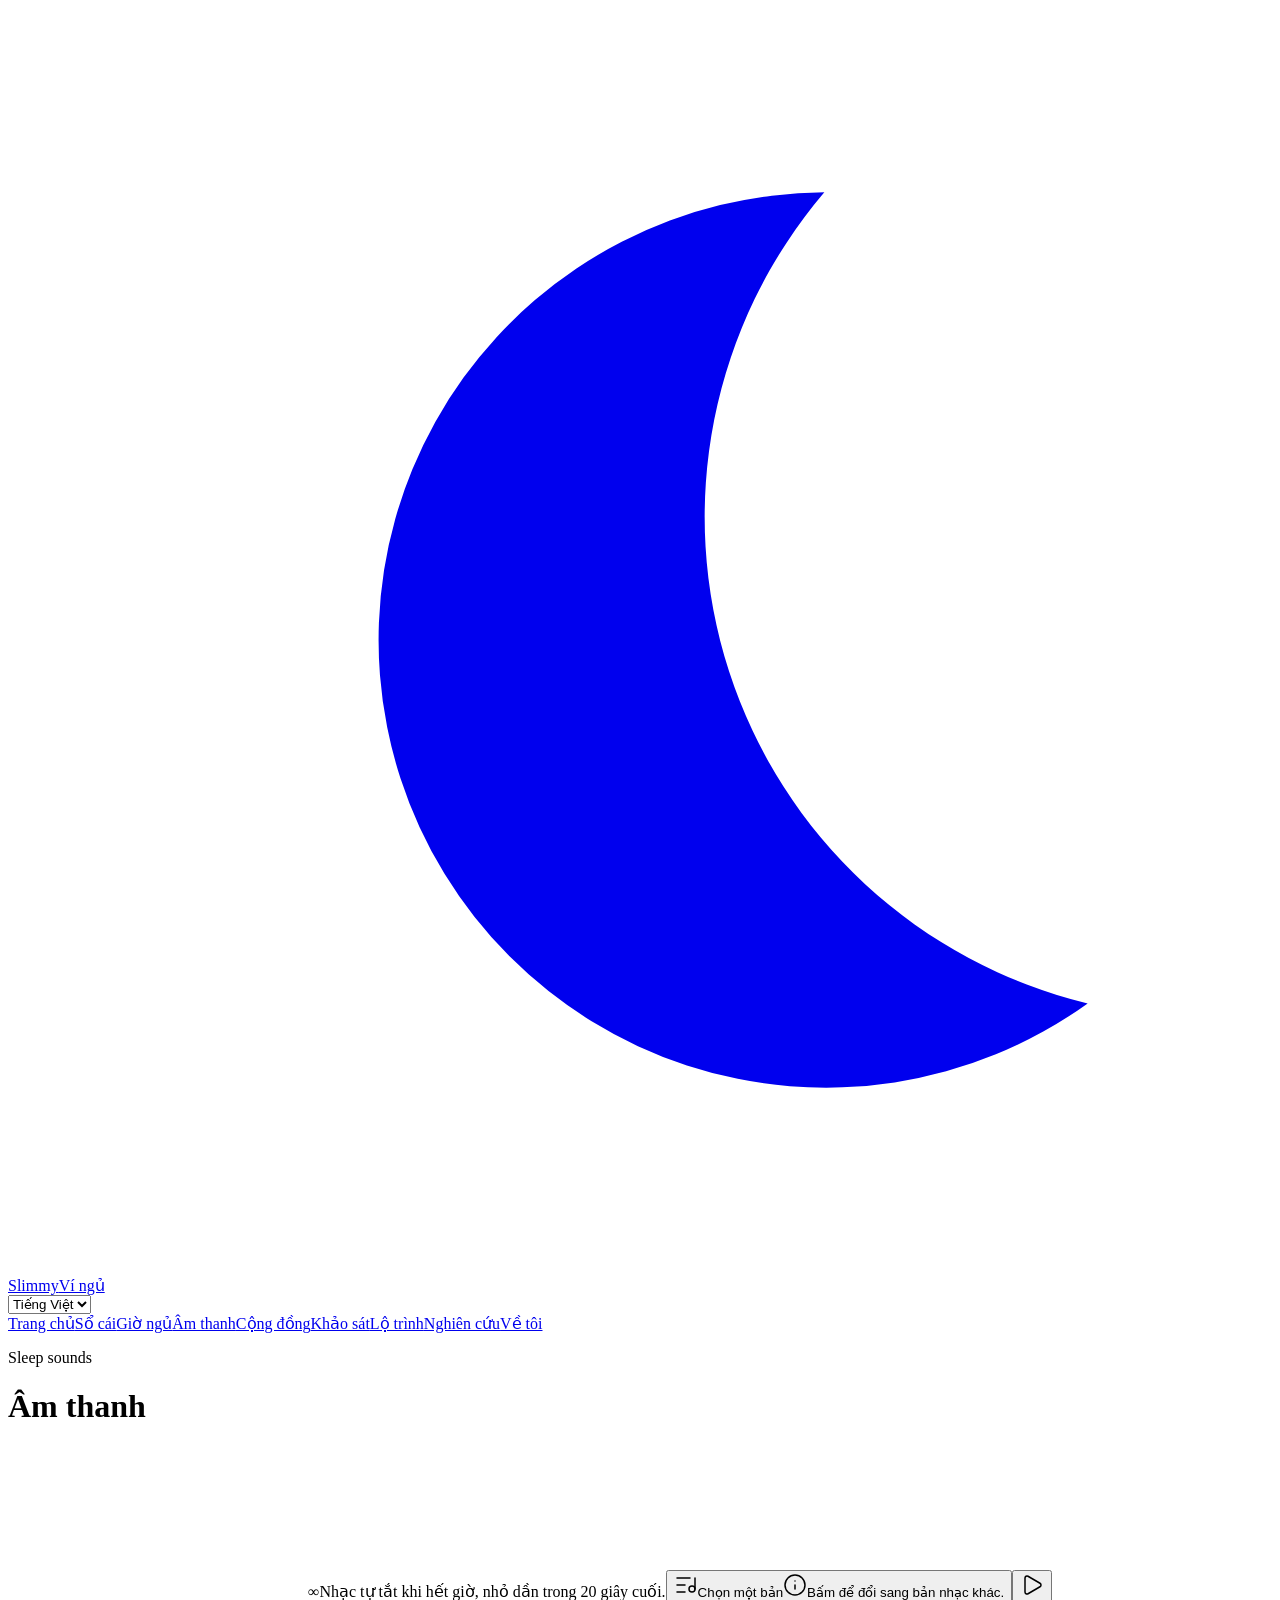
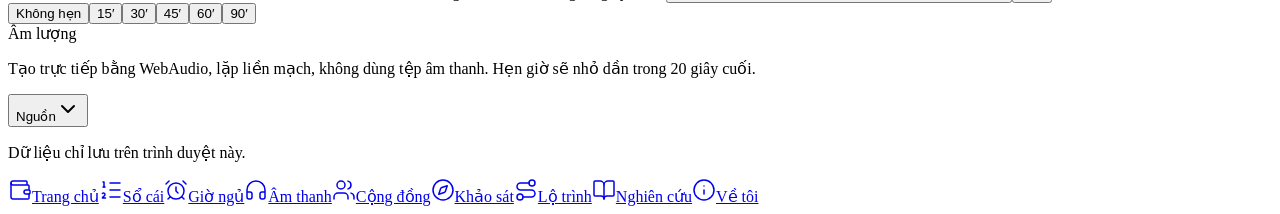
==== commit 36ec98e9: "v8: home progress section, roadmap save, survey severity, ledger from plan, sounds picker, case-stud" ====
--- a/am-thanh/index.html
+++ b/am-thanh/index.html
@@ -1 +1 @@
-<!DOCTYPE html><html lang="vi"><head><meta charSet="utf-8"/><meta name="viewport" content="width=device-width, initial-scale=1"/><link rel="stylesheet" href="/vi-ngu/assets/styles-B4t5n-bp.css" data-precedence="default"/><link rel="stylesheet" href="https://fonts.googleapis.com/css2?family=Nunito:wght@400;600;700;800;900&amp;display=swap" data-precedence="default"/><title>Sleep sounds - Slimmy</title><meta name="theme-color" content="#17112e"/><meta property="og:image" content="https://dankezo.github.io/vi-ngu/og.jpg"/><meta property="og:image:width" content="1200"/><meta property="og:image:height" content="630"/><meta property="og:image:alt" content="Slimmy - Sleep Wallet"/><meta name="twitter:image" content="https://dankezo.github.io/vi-ngu/og.jpg"/><meta name="description" content="10 sleep sounds generated right in your browser: moonlight piano, lofi, rain, ocean, forest, white, pink and brown noise, plus rain with distant thunder and jazz piano in the rain - with a sleep timer."/><meta property="og:title" content="Sleep sounds - Slimmy"/><meta property="og:description" content="10 sleep sounds with a seamless loop and sleep timer."/><meta property="og:type" content="website"/><meta name="twitter:card" content="summary_large_image"/><link rel="modulepreload" href="/vi-ngu/assets/index-BVvb4z5W.js"/><link rel="modulepreload" href="/vi-ngu/assets/context-He2oiw4i.js"/><link rel="modulepreload" href="/vi-ngu/assets/am-thanh-XDnkTjfP.js"/><link rel="modulepreload" href="/vi-ngu/assets/dist-Bi9z8u70.js"/><link rel="modulepreload" href="/vi-ngu/assets/dist-F2z7jMOS.js"/><link rel="modulepreload" href="/vi-ngu/assets/button-C9SyxyQ4.js"/><link rel="modulepreload" href="/vi-ngu/assets/BottomSheet-Lba49NLG.js"/><link rel="icon" href="/vi-ngu/favicon.svg" type="image/svg+xml"/><link rel="manifest" href="/vi-ngu/manifest.webmanifest"/><link rel="apple-touch-icon" href="/vi-ngu/icons/apple-touch-icon.png"/><link rel="preconnect" href="https://fonts.googleapis.com"/><link rel="preconnect" href="https://fonts.gstatic.com" crossorigin="anonymous"/><link name="mobile-web-app-capable" content="yes"/><link name="apple-mobile-web-app-capable" content="yes"/><link name="apple-mobile-web-app-title" content="Slimmy"/><link name="apple-mobile-web-app-status-bar-style" content="black-translucent"/></head><body><div class="relative flex min-h-svh flex-col"><div class="pointer-events-none fixed inset-0 z-0 overflow-hidden" aria-hidden="true"><div class="absolute inset-x-0 top-0 h-[420px]" style="background:radial-gradient(600px 300px at 70% 0%, rgba(167,139,250,0.22), transparent 70%)"></div><span class="absolute rounded-full bg-white" style="left:60.11037519201636%;top:32.276920247823%;width:2.534438428282738px;height:2.534438428282738px;opacity:0.7518404248636216;animation:twinkle 2.611848645610735s ease-in-out 2.106370168738067s infinite, drift 14.732279943302274s ease-in-out 4.997957231476903s infinite"></span><span class="absolute rounded-full bg-white" style="left:86.54746483080089%;top:34.006827967241406%;width:1.4498627216089517px;height:1.4498627216089517px;opacity:0.8792353000957518;animation:twinkle 4.610081477439962s ease-in-out 1.2280060537159443s infinite, drift 13.97253837948665s ease-in-out 4.005835901945829s infinite"></span><span class="absolute rounded-full bg-white" style="left:68.66120179183781%;top:43.964704686775804%;width:1.0069173135329037px;height:1.0069173135329037px;opacity:0.6324691542424261;animation:twinkle 4.9306809906847775s ease-in-out 0.20483706519007683s infinite, drift 17.923239905387163s ease-in-out 0.2523036450147629s infinite"></span><span class="absolute rounded-full bg-white" style="left:26.69559868518263%;top:4.4482602551579475%;width:1.3342402128968387px;height:1.3342402128968387px;opacity:0.820128375897184;animation:twinkle 3.856174622080289s ease-in-out 0.10849443729966879s infinite, drift 13.730052344501019s ease-in-out 6.741505002602935s infinite"></span><span class="absolute rounded-full bg-white" style="left:48.77399173565209%;top:58.24965483136475%;width:1.5750311422161758px;height:1.5750311422161758px;opacity:0.6199374371673911;animation:twinkle 2.131037247600034s ease-in-out 0.20557093806564808s infinite, drift 17.56599779287353s ease-in-out 4.773836102336645s infinite"></span><span class="absolute rounded-full bg-white" style="left:24.51746736187488%;top:46.48999713174999%;width:1.377118879603222px;height:1.377118879603222px;opacity:0.5321777806617319;animation:twinkle 4.5851748045533895s ease-in-out 3.434843677096069s infinite, drift 17.079962892923504s ease-in-out 1.6335207838565111s infinite"></span><span class="absolute rounded-full bg-white" style="left:28.420698270201683%;top:21.09539786539972%;width:1.1344503335654736px;height:1.1344503335654736px;opacity:0.7459158760961144;animation:twinkle 4.382691262755543s ease-in-out 2.7723524663597345s infinite, drift 21.27839900366962s ease-in-out 0.7037442047148943s infinite"></span><span class="absolute rounded-full bg-white" style="left:94.37352467793971%;top:31.041899789124727%;width:2.6961301914881917px;height:2.6961301914881917px;opacity:0.4323790446389466;animation:twinkle 2.3883010796271265s ease-in-out 0.06337162107229233s infinite, drift 15.604456859175116s ease-in-out 3.8537801411002874s infinite"></span><span class="absolute rounded-full bg-white" style="left:61.1922019161284%;top:64.7681740745902%;width:1.1396483301650733px;height:1.1396483301650733px;opacity:0.7817588090430945;animation:twinkle 5.272037061979063s ease-in-out 1.113005886785686s infinite, drift 19.065853946842253s ease-in-out 1.4369817525148392s infinite"></span><span class="absolute rounded-full bg-white" style="left:52.03163539990783%;top:59.17620658501983%;width:1.2170666321646422px;height:1.2170666321646422px;opacity:0.9473831810057163;animation:twinkle 3.9698007511906326s ease-in-out 3.6644806591793895s infinite, drift 16.339903697837144s ease-in-out 4.6276241932064295s infinite"></span><span class="absolute rounded-full bg-white" style="left:33.69620821904391%;top:42.92921546660364%;width:1.5813240312039851px;height:1.5813240312039851px;opacity:0.7876483945176005;animation:twinkle 3.0332303742179647s ease-in-out 1.799050945788622s infinite, drift 20.431257682386786s ease-in-out 5.5605216436088085s infinite"></span><span class="absolute rounded-full bg-white" style="left:99.40114878118038%;top:64.09426538832486%;width:1.7774046459700914px;height:1.7774046459700914px;opacity:0.6771278795786202;animation:twinkle 3.0357533034402877s ease-in-out 0.403509758412838s infinite, drift 18.967215123586357s ease-in-out 2.5064448285847902s infinite"></span><span class="absolute rounded-full bg-white" style="left:78.59425814822316%;top:65.14383536763489%;width:1.1685544246342032px;height:1.1685544246342032px;opacity:0.635235079191625;animation:twinkle 4.87682782614138s ease-in-out 0.5199171276763082s infinite, drift 21.727464164607227s ease-in-out 1.4271587654948235s infinite"></span><span class="absolute rounded-full bg-white" style="left:70.94296528957784%;top:50.377768540754914%;width:1.401727834250778px;height:1.401727834250778px;opacity:0.5977171535138041;animation:twinkle 2.572031130664982s ease-in-out 2.6186655573546886s infinite, drift 15.359311551321298s ease-in-out 1.655632983893156s infinite"></span><span class="absolute rounded-full bg-white" style="left:62.89033892098814%;top:63.8552783690393%;width:1.5874803349841387px;height:1.5874803349841387px;opacity:0.825456384755671;animation:twinkle 3.3753102550981566s ease-in-out 0.5255712093785405s infinite, drift 20.637021894101053s ease-in-out 2.9576831124722958s infinite"></span><span class="absolute rounded-full bg-white" style="left:0.9526386857032776%;top:53.09441406838596%;width:2.143474873807281px;height:2.143474873807281px;opacity:0.8755540134850889;animation:twinkle 5.178575677564368s ease-in-out 0.835955124348402s infinite, drift 18.039325492456555s ease-in-out 3.9139395616948605s infinite"></span><span class="absolute rounded-full bg-white" style="left:18.40234447736293%;top:3.4181326366961002%;width:2.2699932204559445px;height:2.2699932204559445px;opacity:0.7750219778623432;animation:twinkle 3.0202224066015333s ease-in-out 1.1019387366250157s infinite, drift 15.3659987594001s ease-in-out 0.23285437561571598s infinite"></span><span class="absolute rounded-full bg-white" style="left:22.08954244852066%;top:71.53345678187907%;width:2.0302329974249007px;height:2.0302329974249007px;opacity:0.9431385612115264;animation:twinkle 2.5735315680503845s ease-in-out 0.683336260728538s infinite, drift 17.609641501214355s ease-in-out 2.3400296606123447s infinite"></span><span class="absolute rounded-full bg-white" style="left:39.465633244253695%;top:31.27758163958788%;width:1.7530399923678488px;height:1.7530399923678488px;opacity:0.7616820741910487;animation:twinkle 3.3947975462069735s ease-in-out 1.3444831995293498s infinite, drift 20.956413997802883s ease-in-out 2.618533993139863s infinite"></span><span class="absolute rounded-full bg-white" style="left:49.5262548327446%;top:43.98262787796557%;width:1.9834517346229403px;height:1.9834517346229403px;opacity:0.7035787663888187;animation:twinkle 2.823924529948272s ease-in-out 1.301462434232235s infinite, drift 14.987802312709391s ease-in-out 2.56452520377934s infinite"></span><span class="absolute rounded-full bg-white" style="left:66.92956911865622%;top:15.904172100126743%;width:1.3047482686582952px;height:1.3047482686582952px;opacity:0.7669917177408934;animation:twinkle 3.099785525817424s ease-in-out 0.49964866042137146s infinite, drift 15.137948093935847s ease-in-out 0.33932088501751423s infinite"></span><span class="absolute rounded-full bg-white" style="left:57.7535840915516%;top:14.953517010435462%;width:1.8667613768950106px;height:1.8667613768950106px;opacity:0.5779580464120954;animation:twinkle 4.492174462066032s ease-in-out 3.650511800311506s infinite, drift 20.116995377931744s ease-in-out 3.5148986019194126s infinite"></span><span class="absolute rounded-full bg-white" style="left:15.414247452281415%;top:62.469385363161564%;width:1.946215396746993px;height:1.946215396746993px;opacity:0.85422522011213;animation:twinkle 5.130771052907221s ease-in-out 1.8004111796617508s infinite, drift 13.46595940925181s ease-in-out 4.949953416362405s infinite"></span><span class="absolute rounded-full bg-white" style="left:80.75925302691758%;top:15.005495270714164%;width:1.701358500076458px;height:1.701358500076458px;opacity:0.677397276321426;animation:twinkle 5.445718644885346s ease-in-out 1.9679973954334855s infinite, drift 20.594821768347174s ease-in-out 6.745542539283633s infinite"></span><span class="absolute rounded-full bg-white" style="left:74.3620659224689%;top:3.8552132304757833%;width:1.1248125564306974px;height:1.1248125564306974px;opacity:0.451580810919404;animation:twinkle 3.772899108938873s ease-in-out 2.706627477891743s infinite, drift 19.607993502169847s ease-in-out 7.931652897968888s infinite"></span><span class="absolute rounded-full bg-white" style="left:81.59773605875671%;top:45.476192532107234%;width:2.5065569003578276px;height:2.5065569003578276px;opacity:0.861778240231797;animation:twinkle 4.097862241091207s ease-in-out 1.4043291294947267s infinite, drift 16.469067242462188s ease-in-out 7.027041340246797s infinite"></span><span class="absolute rounded-full bg-white" style="left:68.09888621792197%;top:25.14596626907587%;width:2.6875571490731094px;height:2.6875571490731094px;opacity:0.7255645614117383;animation:twinkle 3.152659730054438s ease-in-out 3.378679411485791s infinite, drift 13.515946162398905s ease-in-out 2.926000164821744s infinite"></span><span class="absolute rounded-full bg-white" style="left:1.9970092922449112%;top:6.156173491850495%;width:2.165781891299412px;height:2.165781891299412px;opacity:0.7858186623547225;animation:twinkle 5.345796608948149s ease-in-out 3.517858858220279s infinite, drift 16.66247691772878s ease-in-out 5.659820647910237s infinite"></span><span class="absolute rounded-full bg-white" style="left:14.515250199474394%;top:19.663276148959994%;width:1.2504495296161622px;height:1.2504495296161622px;opacity:0.3786054705269635;animation:twinkle 3.018446068512276s ease-in-out 1.7639368511736393s infinite, drift 17.68763913353905s ease-in-out 5.730968339368701s infinite"></span><span class="absolute rounded-full bg-white" style="left:79.35714460909367%;top:56.504951829090714%;width:1.352665194682777px;height:1.352665194682777px;opacity:0.7498141335789115;animation:twinkle 3.8123167260782793s ease-in-out 1.7741750869899988s infinite, drift 16.690279136411846s ease-in-out 3.6724807657301426s infinite"></span><span class="absolute rounded-full bg-white" style="left:42.50535636674613%;top:23.89836785942316%;width:1.5536715094465763px;height:1.5536715094465763px;opacity:0.43858728297054766;animation:twinkle 3.766090292367153s ease-in-out 1.0695995846763253s infinite, drift 17.305573726072907s ease-in-out 4.383657583966851s infinite"></span><span class="absolute rounded-full bg-white" style="left:64.73744777031243%;top:31.477630343288183%;width:1.2426856367383152px;height:1.2426856367383152px;opacity:0.3522587440907955;animation:twinkle 2.5186206701910123s ease-in-out 3.772960925474763s infinite, drift 12.692981898318976s ease-in-out 6.96524247340858s infinite"></span><span class="absolute rounded-full bg-white" style="left:43.03987587336451%;top:36.17755291610956%;width:1.1778242856729775px;height:1.1778242856729775px;opacity:0.8430025168694555;animation:twinkle 2.198572259163484s ease-in-out 1.4824466677382588s infinite, drift 14.297097032424062s ease-in-out 5.622117109596729s infinite"></span><span class="absolute rounded-full bg-white" style="left:56.40502437017858%;top:6.812443284317851%;width:2.7395068731624637px;height:2.7395068731624637px;opacity:0.8000652127433567;animation:twinkle 4.314201844856143s ease-in-out 3.185533710755408s infinite, drift 17.488082428928465s ease-in-out 6.438759785145521s infinite"></span><span class="absolute rounded-full bg-white" style="left:52.70542602520436%;top:12.731935568153858%;width:1.1405550593044609px;height:1.1405550593044609px;opacity:0.40752565497532484;animation:twinkle 2.2085096570663154s ease-in-out 1.0511003816500306s infinite, drift 18.72140489332378s ease-in-out 5.346919283270836s infinite"></span><span class="absolute rounded-full bg-white" style="left:56.10013830009848%;top:70.31852818094194%;width:1.0398391618859022px;height:1.0398391618859022px;opacity:0.5880582745186984;animation:twinkle 3.1824301361339167s ease-in-out 1.1365238493308425s infinite, drift 20.33101444877684s ease-in-out 4.293386531993747s infinite"></span><span class="absolute rounded-full bg-white" style="left:20.49660300835967%;top:67.98941531963646%;width:2.7137761160265654px;height:2.7137761160265654px;opacity:0.5097520562820136;animation:twinkle 3.8142610141076148s ease-in-out 3.440063144080341s infinite, drift 21.353466641623527s ease-in-out 5.479844840243459s infinite"></span><span class="absolute rounded-full bg-white" style="left:56.853610556572676%;top:58.31405899487436%;width:1.56155666122213px;height:1.56155666122213px;opacity:0.6464171172119677;animation:twinkle 4.625877021928318s ease-in-out 2.1989131290465593s infinite, drift 18.87277048593387s ease-in-out 4.434294272214174s infinite"></span><span class="absolute rounded-full bg-white" style="left:54.601419530808926%;top:69.62195720896125%;width:2.7717671177815646px;height:2.7717671177815646px;opacity:0.8099370189011097;animation:twinkle 3.0805155826965347s ease-in-out 2.526215810328722s infinite, drift 18.679199982900172s ease-in-out 6.917479149997234s infinite"></span><span class="absolute rounded-full bg-white" style="left:38.68483300320804%;top:63.210937432944775%;width:1.5705254296306521px;height:1.5705254296306521px;opacity:0.8779238581657409;animation:twinkle 3.446357783395797s ease-in-out 1.3585886862128973s infinite, drift 17.328606138937175s ease-in-out 6.6940660290420055s infinite"></span><span class="absolute rounded-full bg-white" style="left:61.78621384315193%;top:62.47692223638296%;width:2.2447347403969617px;height:2.2447347403969617px;opacity:0.44051603809930384;animation:twinkle 3.003590265288949s ease-in-out 3.8457742324098945s infinite, drift 16.86644889228046s ease-in-out 2.198626723140478s infinite"></span><span class="absolute rounded-full bg-white" style="left:63.07656106073409%;top:55.52712592855096%;width:2.328939261287451px;height:2.328939261287451px;opacity:0.7788978261873125;animation:twinkle 2.6506142212310806s ease-in-out 3.3869267757982016s infinite, drift 21.025587365031242s ease-in-out 4.357865836471319s infinite"></span><span class="absolute rounded-full bg-white" style="left:47.13239688426256%;top:5.220797153189778%;width:1.8998320157639683px;height:1.8998320157639683px;opacity:0.8859292838256806;animation:twinkle 4.36338737141341s ease-in-out 1.6844964418560266s infinite, drift 16.42782656988129s ease-in-out 4.926902176812291s infinite"></span><span class="absolute rounded-full bg-white" style="left:71.72727566212416%;top:37.28634637221694%;width:1.077972357114777px;height:1.077972357114777px;opacity:0.45055526634678245;animation:twinkle 2.341464349650778s ease-in-out 0.4846073742955923s infinite, drift 15.753560509067029s ease-in-out 6.625415738672018s infinite"></span><span class="absolute rounded-full bg-white" style="left:83.78556824754924%;top:49.20119267888367%;width:1.1525491335894913px;height:1.1525491335894913px;opacity:0.3696863868273794;animation:twinkle 2.945939826895483s ease-in-out 2.800093316473067s infinite, drift 14.696725183632225s ease-in-out 6.848534308373928s infinite"></span><span class="absolute rounded-full bg-white" style="left:62.609366863034666%;top:65.44414423964918%;width:2.598653336800635px;height:2.598653336800635px;opacity:0.5570476965047418;animation:twinkle 2.3492430704645813s ease-in-out 2.5088740242645144s infinite, drift 14.39801350980997s ease-in-out 3.841449862346053s infinite"></span><span class="absolute rounded-full bg-white" style="left:27.873239666223526%;top:18.72936075925827%;width:2.2968175703659655px;height:2.2968175703659655px;opacity:0.6614294965285807;animation:twinkle 3.708364192279987s ease-in-out 2.367702160961926s infinite, drift 13.090783847030252s ease-in-out 6.255509588867426s infinite"></span><span class="absolute rounded-full bg-white" style="left:68.90910854563117%;top:66.1402697302401%;width:1.2098628260195254px;height:1.2098628260195254px;opacity:0.3852758710738271;animation:twinkle 2.116048964089714s ease-in-out 1.3620778899639845s infinite, drift 14.401537857949734s ease-in-out 1.8394298199564219s infinite"></span><span class="absolute rounded-full bg-white" style="left:99.03857633471489%;top:41.84635250084102%;width:2.512008451204747px;height:2.512008451204747px;opacity:0.5549695797730236;animation:twinkle 4.271998719894327s ease-in-out 0.12832619901746511s infinite, drift 19.347104486543685s ease-in-out 6.3889320977032185s infinite"></span><span class="absolute rounded-full bg-white" style="left:37.58797172922641%;top:14.719471961259842%;width:2.413871809979901px;height:2.413871809979901px;opacity:0.6530451257247478;animation:twinkle 2.4833789083641022s ease-in-out 0.32996659353375435s infinite, drift 19.725543696433306s ease-in-out 3.4530188348144293s infinite"></span><span class="absolute rounded-full bg-white" style="left:87.03705836087465%;top:57.032713651657104%;width:1.8883530010469258px;height:1.8883530010469258px;opacity:0.920950185926631;animation:twinkle 2.6139604264171794s ease-in-out 0.5819929484277964s infinite, drift 17.521185332909226s ease-in-out 5.396949818357825s infinite"></span><span class="absolute rounded-full bg-white" style="left:20.656148553825915%;top:55.451858818531036%;width:1.4343357547651976px;height:1.4343357547651976px;opacity:0.4309995158109814;animation:twinkle 4.309604300302453s ease-in-out 2.411151984706521s infinite, drift 17.554305100813508s ease-in-out 1.642651230096817s infinite"></span><span class="absolute rounded-full bg-white" style="left:92.20336687285453%;top:37.56667129509151%;width:2.341206412110478px;height:2.341206412110478px;opacity:0.3799094665329903;animation:twinkle 5.351321544032544s ease-in-out 2.32145353872329s infinite, drift 14.839453155174851s ease-in-out 0.3765299916267395s infinite"></span><span class="absolute rounded-full bg-white" style="left:32.627180707640946%;top:51.26051209308207%;width:2.3698027592152355px;height:2.3698027592152355px;opacity:0.500621321843937;animation:twinkle 5.01971591624897s ease-in-out 1.8232450997456908s infinite, drift 13.82647141162306s ease-in-out 5.141259040683508s infinite"></span><span class="absolute rounded-full bg-white" style="left:50.751441600732505%;top:13.563514156267047%;width:2.53449867698364px;height:2.53449867698364px;opacity:0.40247605717740953;animation:twinkle 2.477216516970657s ease-in-out 3.979953874833882s infinite, drift 14.116619979497045s ease-in-out 3.772690027952194s infinite"></span><span class="absolute rounded-full bg-white" style="left:50.87012893054634%;top:44.613445568829775%;width:1.872162575973198px;height:1.872162575973198px;opacity:0.7545598696451634;animation:twinkle 2.5542554463027045s ease-in-out 3.9161628987640142s infinite, drift 20.292347283568233s ease-in-out 2.770412029698491s infinite"></span><span class="absolute rounded-full bg-white" style="left:20.487536722794175%;top:37.30365941114724%;width:2.3719731134828184px;height:2.3719731134828184px;opacity:0.6175788521766663;animation:twinkle 3.6981244205962867s ease-in-out 1.0087422067299485s infinite, drift 16.9934012722224s ease-in-out 0.2785403188318014s infinite"></span><span class="absolute rounded-full bg-white" style="left:86.16938167251647%;top:26.17928920313716%;width:1.7668575530406088px;height:1.7668575530406088px;opacity:0.5009248086251318;animation:twinkle 3.7638815921964124s ease-in-out 0.1639263527467847s infinite, drift 18.65852949488908s ease-in-out 0.5181119795888662s infinite"></span><span class="absolute rounded-full bg-white" style="left:90.11454293504357%;top:54.94952877983451%;width:2.184255188051611px;height:2.184255188051611px;opacity:0.8360453872010112;animation:twinkle 2.188151802169159s ease-in-out 2.3466930771246552s infinite, drift 17.489286913070828s ease-in-out 3.853180695325136s infinite"></span><span class="absolute rounded-full bg-white" style="left:51.244751806370914%;top:34.227806601673365%;width:1.8109751052688807px;height:1.8109751052688807px;opacity:0.6963121714070439;animation:twinkle 2.0570471063256264s ease-in-out 2.833133197389543s infinite, drift 12.037055660504848s ease-in-out 5.528804888948798s infinite"></span><span class="absolute rounded-full bg-white" style="left:18.323222175240517%;top:26.567973325029016%;width:2.3063902838155625px;height:2.3063902838155625px;opacity:0.9086729474831372;animation:twinkle 2.9765533629106358s ease-in-out 2.472415807656944s infinite, drift 21.0262104710564s ease-in-out 3.6969645153731108s infinite"></span><span class="absolute rounded-full bg-white" style="left:4.55984037835151%;top:40.8555965423584%;width:1.89085678239353px;height:1.89085678239353px;opacity:0.6152106652967632;animation:twinkle 3.639206319814548s ease-in-out 3.0152281429618597s infinite, drift 13.213317851070315s ease-in-out 5.718791028484702s infinite"></span><span class="absolute rounded-full bg-white" style="left:59.50713136699051%;top:68.08185448497534%;width:2.499620127398521px;height:2.499620127398521px;opacity:0.637573341699317;animation:twinkle 2.0289032257860526s ease-in-out 3.6419845074415207s infinite, drift 12.62237337930128s ease-in-out 4.128638410940766s infinite"></span><span class="absolute rounded-full bg-white" style="left:48.679838073439896%;top:49.096167247742414%;width:1.9992834854871036px;height:1.9992834854871036px;opacity:0.7160686303861439;animation:twinkle 4.981748752528802s ease-in-out 2.6571595882996917s infinite, drift 21.842185508459806s ease-in-out 7.835755810141563s infinite"></span><span class="absolute rounded-full bg-white" style="left:96.71235871501267%;top:58.439100343734026%;width:2.723369702091441px;height:2.723369702091441px;opacity:0.8367544547189026;animation:twinkle 2.5575932615902275s ease-in-out 0.3569900318980217s infinite, drift 21.929533095564693s ease-in-out 0.2782253120094538s infinite"></span><span class="absolute rounded-full bg-white" style="left:49.11548013333231%;top:62.94871361553669%;width:2.2225369147956373px;height:2.2225369147956373px;opacity:0.8156532268039882;animation:twinkle 3.146703099482693s ease-in-out 3.3623562389984727s infinite, drift 16.537577519658953s ease-in-out 7.384794235229492s infinite"></span><span class="absolute rounded-full bg-white" style="left:65.57262321002781%;top:18.038502590730786%;width:1.281055699940771px;height:1.281055699940771px;opacity:0.5746769946999848;animation:twinkle 4.5361576362047344s ease-in-out 0.20156529732048512s infinite, drift 13.380235692486167s ease-in-out 1.915033545345068s infinite"></span><span class="absolute rounded-full bg-white" style="left:62.088427413254976%;top:26.947718365117908%;width:2.1437682835850866px;height:2.1437682835850866px;opacity:0.9346759721636771;animation:twinkle 3.433415857492946s ease-in-out 3.1702093044295907s infinite, drift 19.394781343173236s ease-in-out 0.12827345728874207s infinite"></span><span class="absolute rounded-full bg-white" style="left:68.41343520209193%;top:63.020283702760935%;width:1.4578783133998514px;height:1.4578783133998514px;opacity:0.7054564920719713;animation:twinkle 5.1481194528751075s ease-in-out 1.8676343336701393s infinite, drift 15.813359083142132s ease-in-out 6.73563140258193s infinite"></span><span class="absolute rounded-full bg-white" style="left:63.11744174454361%;top:22.68778887949884%;width:1.8362987592350692px;height:1.8362987592350692px;opacity:0.667609444539994;animation:twinkle 5.4854677768889815s ease-in-out 0.6907205265015364s infinite, drift 17.94552014488727s ease-in-out 0.5965280868113041s infinite"></span></div><header class="sticky top-0 z-40 border-b border-border bg-background/90 backdrop-blur-sm"><div class="mx-auto flex h-14 max-w-6xl items-center justify-between px-5 md:px-8"><a class="flex items-center gap-2.5" href="/vi-ngu/"><svg viewBox="0 0 24 24" class="size-4 text-primary" aria-hidden="true"><path d="M15.5 3.5a8.5 8.5 0 1 0 5 15.4A9.5 9.5 0 0 1 15.5 3.5Z" fill="currentColor"></path></svg><span class="text-[15px] font-medium tracking-tight">Slimmy</span><span class="hidden text-xs text-faint sm:inline">Ví ngủ</span></a><div class="flex items-center gap-4"><select aria-label="Language" class="h-8 cursor-pointer rounded-full border border-border bg-transparent px-2 text-xs text-muted-foreground outline-none transition-colors hover:text-foreground focus:border-primary"><option value="vi" selected="">Tiếng Việt</option><option value="en">English</option><option value="zh">中文</option><option value="es">Español</option><option value="ru">Русский</option></select><nav class="hidden items-center gap-1 md:flex"><a class="rounded-sm px-3 py-1.5 text-sm text-muted-foreground transition-colors hover:text-foreground data-[status=active]:text-foreground" href="/vi-ngu/">Trang chủ</a><a class="rounded-sm px-3 py-1.5 text-sm text-muted-foreground transition-colors hover:text-foreground data-[status=active]:text-foreground" href="/vi-ngu/so-cai">Sổ cái</a><a class="rounded-sm px-3 py-1.5 text-sm text-muted-foreground transition-colors hover:text-foreground data-[status=active]:text-foreground" href="/vi-ngu/gio-ngu">Giờ ngủ</a><a class="rounded-sm px-3 py-1.5 text-sm text-muted-foreground transition-colors hover:text-foreground data-[status=active]:text-foreground active" href="/vi-ngu/am-thanh" data-status="active" aria-current="page">Âm thanh</a><a class="rounded-sm px-3 py-1.5 text-sm text-muted-foreground transition-colors hover:text-foreground data-[status=active]:text-foreground" href="/vi-ngu/cong-dong">Cộng đồng</a><a class="rounded-sm px-3 py-1.5 text-sm text-muted-foreground transition-colors hover:text-foreground data-[status=active]:text-foreground" href="/vi-ngu/khao-sat">Khảo sát</a><a class="rounded-sm px-3 py-1.5 text-sm text-muted-foreground transition-colors hover:text-foreground data-[status=active]:text-foreground" href="/vi-ngu/lo-trinh">Lộ trình</a><a class="rounded-sm px-3 py-1.5 text-sm text-muted-foreground transition-colors hover:text-foreground data-[status=active]:text-foreground" href="/vi-ngu/case-study">Nghiên cứu</a><a class="rounded-sm px-3 py-1.5 text-sm text-muted-foreground transition-colors hover:text-foreground data-[status=active]:text-foreground" href="/vi-ngu/ve-toi">Về tôi</a></nav></div></div></header><main class="relative z-10 mx-auto flex w-full max-w-6xl flex-1 flex-col px-5 pb-28 md:px-8 md:pb-16"><!--$--><div><div class="flex flex-wrap items-end justify-between gap-4 pb-8 pt-10 md:pt-14"><div><p class="eyebrow mb-3">Sleep sounds</p><h1 class="text-2xl font-medium tracking-tight md:text-3xl">Âm thanh</h1></div></div><section class="flex flex-col items-center pb-14 pt-4 text-center"><canvas class="h-16 w-full max-w-xl" aria-hidden="true"></canvas><span class="numeral mt-8 text-[clamp(5.5rem,22vw,11rem)]">∞</span><p class="mt-5 text-sm text-muted-foreground">Chọn một bản</p><button type="button" aria-label="Phát" class="mt-8 flex size-20 cursor-pointer items-center justify-center rounded-full bg-primary text-primary-foreground transition-transform duration-200 hover:scale-105 active:scale-95"><svg xmlns="http://www.w3.org/2000/svg" width="24" height="24" viewBox="0 0 24 24" fill="none" stroke="currentColor" stroke-width="1.5" stroke-linecap="round" stroke-linejoin="round" class="lucide lucide-play size-8" aria-hidden="true"><path d="M5 5a2 2 0 0 1 3.008-1.728l11.997 6.998a2 2 0 0 1 .003 3.458l-12 7A2 2 0 0 1 5 19z"></path></svg></button><button class="inline-flex items-center justify-center gap-2 whitespace-nowrap text-sm font-medium cursor-pointer transition-[background-color,border-color,color,opacity,transform] duration-200 ease-[var(--ease-soft)] active:scale-[0.98] focus-visible:outline-none focus-visible:ring-1 focus-visible:ring-ring disabled:pointer-events-none disabled:opacity-40 [&amp;_svg]:pointer-events-none [&amp;_svg]:size-4 [&amp;_svg]:shrink-0 border border-border bg-transparent text-foreground hover:border-hairline-strong hover:bg-secondary h-10 px-4 mt-6 rounded-full"><svg xmlns="http://www.w3.org/2000/svg" width="24" height="24" viewBox="0 0 24 24" fill="none" stroke="currentColor" stroke-width="1.5" stroke-linecap="round" stroke-linejoin="round" class="lucide lucide-list-music size-4" aria-hidden="true"><path d="M16 5H3"></path><path d="M11 12H3"></path><path d="M11 19H3"></path><path d="M21 16V5"></path><circle cx="18" cy="16" r="3"></circle></svg>Chọn bản nhạc</button><div class="mt-10 flex flex-wrap justify-center gap-2"><button class="inline-flex items-center justify-center gap-2 whitespace-nowrap font-medium cursor-pointer transition-[background-color,border-color,color,opacity,transform] duration-200 ease-[var(--ease-soft)] active:scale-[0.98] focus-visible:outline-none focus-visible:ring-1 focus-visible:ring-ring disabled:pointer-events-none disabled:opacity-40 [&amp;_svg]:pointer-events-none [&amp;_svg]:size-4 [&amp;_svg]:shrink-0 rounded-sm border border-border text-xs text-muted-foreground hover:text-foreground hover:border-hairline-strong data-[on=true]:border-primary data-[on=true]:text-primary h-10 px-4" data-on="true" aria-pressed="true">Không hẹn</button><button class="inline-flex items-center justify-center gap-2 whitespace-nowrap font-medium cursor-pointer transition-[background-color,border-color,color,opacity,transform] duration-200 ease-[var(--ease-soft)] active:scale-[0.98] focus-visible:outline-none focus-visible:ring-1 focus-visible:ring-ring disabled:pointer-events-none disabled:opacity-40 [&amp;_svg]:pointer-events-none [&amp;_svg]:size-4 [&amp;_svg]:shrink-0 rounded-sm border border-border text-xs text-muted-foreground hover:text-foreground hover:border-hairline-strong data-[on=true]:border-primary data-[on=true]:text-primary h-10 px-4" data-on="false" aria-pressed="false">15′</button><button class="inline-flex items-center justify-center gap-2 whitespace-nowrap font-medium cursor-pointer transition-[background-color,border-color,color,opacity,transform] duration-200 ease-[var(--ease-soft)] active:scale-[0.98] focus-visible:outline-none focus-visible:ring-1 focus-visible:ring-ring disabled:pointer-events-none disabled:opacity-40 [&amp;_svg]:pointer-events-none [&amp;_svg]:size-4 [&amp;_svg]:shrink-0 rounded-sm border border-border text-xs text-muted-foreground hover:text-foreground hover:border-hairline-strong data-[on=true]:border-primary data-[on=true]:text-primary h-10 px-4" data-on="false" aria-pressed="false">30′</button><button class="inline-flex items-center justify-center gap-2 whitespace-nowrap font-medium cursor-pointer transition-[background-color,border-color,color,opacity,transform] duration-200 ease-[var(--ease-soft)] active:scale-[0.98] focus-visible:outline-none focus-visible:ring-1 focus-visible:ring-ring disabled:pointer-events-none disabled:opacity-40 [&amp;_svg]:pointer-events-none [&amp;_svg]:size-4 [&amp;_svg]:shrink-0 rounded-sm border border-border text-xs text-muted-foreground hover:text-foreground hover:border-hairline-strong data-[on=true]:border-primary data-[on=true]:text-primary h-10 px-4" data-on="false" aria-pressed="false">45′</button><button class="inline-flex items-center justify-center gap-2 whitespace-nowrap font-medium cursor-pointer transition-[background-color,border-color,color,opacity,transform] duration-200 ease-[var(--ease-soft)] active:scale-[0.98] focus-visible:outline-none focus-visible:ring-1 focus-visible:ring-ring disabled:pointer-events-none disabled:opacity-40 [&amp;_svg]:pointer-events-none [&amp;_svg]:size-4 [&amp;_svg]:shrink-0 rounded-sm border border-border text-xs text-muted-foreground hover:text-foreground hover:border-hairline-strong data-[on=true]:border-primary data-[on=true]:text-primary h-10 px-4" data-on="false" aria-pressed="false">60′</button><button class="inline-flex items-center justify-center gap-2 whitespace-nowrap font-medium cursor-pointer transition-[background-color,border-color,color,opacity,transform] duration-200 ease-[var(--ease-soft)] active:scale-[0.98] focus-visible:outline-none focus-visible:ring-1 focus-visible:ring-ring disabled:pointer-events-none disabled:opacity-40 [&amp;_svg]:pointer-events-none [&amp;_svg]:size-4 [&amp;_svg]:shrink-0 rounded-sm border border-border text-xs text-muted-foreground hover:text-foreground hover:border-hairline-strong data-[on=true]:border-primary data-[on=true]:text-primary h-10 px-4" data-on="false" aria-pressed="false">90′</button></div><div class="mt-8 flex w-full max-w-xs items-center gap-4"><span class="eyebrow">Âm lượng</span><span dir="ltr" data-orientation="horizontal" aria-disabled="false" class="relative flex w-full touch-none select-none items-center" aria-label="Âm lượng" style="--radix-slider-thumb-transform:translateX(-50%)"><span data-orientation="horizontal" class="relative h-px w-full grow overflow-hidden rounded-full bg-hairline-strong"><span data-orientation="horizontal" class="absolute h-full bg-primary" style="left:0%;right:30%"></span></span><span style="transform:var(--radix-slider-thumb-transform);position:absolute;left:calc(0% + 0px)"><span role="slider" aria-valuemin="0" aria-valuemax="1" aria-orientation="horizontal" data-orientation="horizontal" tabindex="0" class="block h-3.5 w-3.5 cursor-pointer rounded-full border border-primary bg-background transition-transform hover:scale-110 focus-visible:outline-none focus-visible:ring-1 focus-visible:ring-ring disabled:pointer-events-none disabled:opacity-50" style="display:none" data-radix-collection-item=""></span></span><input style="display:none"/></span></div></section><p class="mt-4 text-xs text-faint">Tạo trực tiếp bằng WebAudio, lặp liền mạch, không dùng tệp âm thanh. Hẹn giờ sẽ nhỏ dần trong 20 giây cuối.</p></div><script>(function(a,f){let l;try{l=JSON.parse(sessionStorage.getItem(a)||"{}")}catch{return}const n=l?.[f||history.state?.__TSR_key];let c=!1;for(const t in n){const e=n[t],o=e?.scrollX,s=e?.scrollY;if(Number.isFinite(o)&&Number.isFinite(s)){if(t==="window")scrollTo(o,s),c=!0;else if(t)try{const r=document.querySelector(t);r&&(r.scrollLeft=o,r.scrollTop=s)}catch{}}}if(c)return;const i=location.hash.slice(1);if(i){const t=history.state?.__hashScrollIntoViewOptions??!0;if(t){const e=document.getElementById(i);e&&e.scrollIntoView(t)}return}scrollTo(0,0)})("tsr-scroll-restoration-v1_3");document.currentScript.remove()</script><!--/$--></main><footer class="relative z-10 mx-auto w-full max-w-6xl px-5 pb-28 md:px-8 md:pb-12"><div class="border-t border-border pt-6"><button type="button" aria-expanded="false" class="group inline-flex cursor-pointer items-center gap-2 text-xs text-muted-foreground transition-colors hover:text-foreground"><span class="eyebrow group-hover:text-foreground">Nguồn</span><svg xmlns="http://www.w3.org/2000/svg" width="24" height="24" viewBox="0 0 24 24" fill="none" stroke="currentColor" stroke-width="2" stroke-linecap="round" stroke-linejoin="round" class="lucide lucide-chevron-down size-3.5 transition-transform duration-200" aria-hidden="true"><path d="m6 9 6 6 6-6"></path></svg></button></div><p class="mt-6 text-xs text-faint">Dữ liệu chỉ lưu trên trình duyệt này.</p></footer><nav class="fixed inset-x-0 bottom-0 z-40 border-t border-border bg-background/95 backdrop-blur-sm md:hidden"><div class="flex overflow-x-auto pb-[env(safe-area-inset-bottom)] [scrollbar-width:none] [&amp;::-webkit-scrollbar]:hidden"><a class="flex min-w-[62px] flex-1 flex-col items-center gap-1 py-2.5 text-[10px] text-faint transition-colors data-[status=active]:text-primary" href="/vi-ngu/"><svg xmlns="http://www.w3.org/2000/svg" width="24" height="24" viewBox="0 0 24 24" fill="none" stroke="currentColor" stroke-width="1.5" stroke-linecap="round" stroke-linejoin="round" class="lucide lucide-wallet size-[18px]" aria-hidden="true"><path d="M19 7V4a1 1 0 0 0-1-1H5a2 2 0 0 0 0 4h15a1 1 0 0 1 1 1v4h-3a2 2 0 0 0 0 4h3a1 1 0 0 0 1-1v-2a1 1 0 0 0-1-1"></path><path d="M3 5v14a2 2 0 0 0 2 2h15a1 1 0 0 0 1-1v-4"></path></svg>Trang chủ</a><a class="flex min-w-[62px] flex-1 flex-col items-center gap-1 py-2.5 text-[10px] text-faint transition-colors data-[status=active]:text-primary" href="/vi-ngu/so-cai"><svg xmlns="http://www.w3.org/2000/svg" width="24" height="24" viewBox="0 0 24 24" fill="none" stroke="currentColor" stroke-width="1.5" stroke-linecap="round" stroke-linejoin="round" class="lucide lucide-list-ordered size-[18px]" aria-hidden="true"><path d="M11 5h10"></path><path d="M11 12h10"></path><path d="M11 19h10"></path><path d="M4 4h1v5"></path><path d="M4 9h2"></path><path d="M6.5 20H3.4c0-1 2.6-1.925 2.6-3.5a1.5 1.5 0 0 0-2.6-1.02"></path></svg>Sổ cái</a><a class="flex min-w-[62px] flex-1 flex-col items-center gap-1 py-2.5 text-[10px] text-faint transition-colors data-[status=active]:text-primary" href="/vi-ngu/gio-ngu"><svg xmlns="http://www.w3.org/2000/svg" width="24" height="24" viewBox="0 0 24 24" fill="none" stroke="currentColor" stroke-width="1.5" stroke-linecap="round" stroke-linejoin="round" class="lucide lucide-alarm-clock size-[18px]" aria-hidden="true"><circle cx="12" cy="13" r="8"></circle><path d="M12 9v4l2 2"></path><path d="M5 3 2 6"></path><path d="m22 6-3-3"></path><path d="M6.38 18.7 4 21"></path><path d="M17.64 18.67 20 21"></path></svg>Giờ ngủ</a><a class="flex min-w-[62px] flex-1 flex-col items-center gap-1 py-2.5 text-[10px] text-faint transition-colors data-[status=active]:text-primary active" href="/vi-ngu/am-thanh" data-status="active" aria-current="page"><svg xmlns="http://www.w3.org/2000/svg" width="24" height="24" viewBox="0 0 24 24" fill="none" stroke="currentColor" stroke-width="1.5" stroke-linecap="round" stroke-linejoin="round" class="lucide lucide-headphones size-[18px]" aria-hidden="true"><path d="M3 14h3a2 2 0 0 1 2 2v3a2 2 0 0 1-2 2H5a2 2 0 0 1-2-2v-7a9 9 0 0 1 18 0v7a2 2 0 0 1-2 2h-1a2 2 0 0 1-2-2v-3a2 2 0 0 1 2-2h3"></path></svg>Âm thanh</a><a class="flex min-w-[62px] flex-1 flex-col items-center gap-1 py-2.5 text-[10px] text-faint transition-colors data-[status=active]:text-primary" href="/vi-ngu/cong-dong"><svg xmlns="http://www.w3.org/2000/svg" width="24" height="24" viewBox="0 0 24 24" fill="none" stroke="currentColor" stroke-width="1.5" stroke-linecap="round" stroke-linejoin="round" class="lucide lucide-users size-[18px]" aria-hidden="true"><path d="M16 21v-2a4 4 0 0 0-4-4H6a4 4 0 0 0-4 4v2"></path><path d="M16 3.128a4 4 0 0 1 0 7.744"></path><path d="M22 21v-2a4 4 0 0 0-3-3.87"></path><circle cx="9" cy="7" r="4"></circle></svg>Cộng đồng</a><a class="flex min-w-[62px] flex-1 flex-col items-center gap-1 py-2.5 text-[10px] text-faint transition-colors data-[status=active]:text-primary" href="/vi-ngu/khao-sat"><svg xmlns="http://www.w3.org/2000/svg" width="24" height="24" viewBox="0 0 24 24" fill="none" stroke="currentColor" stroke-width="1.5" stroke-linecap="round" stroke-linejoin="round" class="lucide lucide-compass size-[18px]" aria-hidden="true"><circle cx="12" cy="12" r="10"></circle><path d="m16.24 7.76-1.804 5.411a2 2 0 0 1-1.265 1.265L7.76 16.24l1.804-5.411a2 2 0 0 1 1.265-1.265z"></path></svg>Khảo sát</a><a class="flex min-w-[62px] flex-1 flex-col items-center gap-1 py-2.5 text-[10px] text-faint transition-colors data-[status=active]:text-primary" href="/vi-ngu/lo-trinh"><svg xmlns="http://www.w3.org/2000/svg" width="24" height="24" viewBox="0 0 24 24" fill="none" stroke="currentColor" stroke-width="1.5" stroke-linecap="round" stroke-linejoin="round" class="lucide lucide-route size-[18px]" aria-hidden="true"><circle cx="6" cy="19" r="3"></circle><path d="M9 19h8.5a3.5 3.5 0 0 0 0-7h-11a3.5 3.5 0 0 1 0-7H15"></path><circle cx="18" cy="5" r="3"></circle></svg>Lộ trình</a><a class="flex min-w-[62px] flex-1 flex-col items-center gap-1 py-2.5 text-[10px] text-faint transition-colors data-[status=active]:text-primary" href="/vi-ngu/case-study"><svg xmlns="http://www.w3.org/2000/svg" width="24" height="24" viewBox="0 0 24 24" fill="none" stroke="currentColor" stroke-width="1.5" stroke-linecap="round" stroke-linejoin="round" class="lucide lucide-book-open size-[18px]" aria-hidden="true"><path d="M12 7v14"></path><path d="M3 18a1 1 0 0 1-1-1V4a1 1 0 0 1 1-1h5a4 4 0 0 1 4 4 4 4 0 0 1 4-4h5a1 1 0 0 1 1 1v13a1 1 0 0 1-1 1h-6a3 3 0 0 0-3 3 3 3 0 0 0-3-3z"></path></svg>Nghiên cứu</a><a class="flex min-w-[62px] flex-1 flex-col items-center gap-1 py-2.5 text-[10px] text-faint transition-colors data-[status=active]:text-primary" href="/vi-ngu/ve-toi"><svg xmlns="http://www.w3.org/2000/svg" width="24" height="24" viewBox="0 0 24 24" fill="none" stroke="currentColor" stroke-width="1.5" stroke-linecap="round" stroke-linejoin="round" class="lucide lucide-info size-[18px]" aria-hidden="true"><circle cx="12" cy="12" r="10"></circle><path d="M12 16v-4"></path><path d="M12 8h.01"></path></svg>Về tôi</a></div></nav></div><section aria-label="Notifications alt+T" tabindex="-1" aria-live="polite" aria-relevant="additions text" aria-atomic="false"></section><script data-tsr-stream-part="">(self.$R=self.$R||{})["tsr"]=[];self.$_TSR={h(){this.hydrated=!0,this.c()},e(){this.streamEnded=!0,this.c()},c(){this.hydrated&&this.streamEnded&&(delete self.$_TSR,delete self.$R.tsr)},p(e){this.initialized?e():this.buffer.push(e)},buffer:[]};$_TSR.router=($R=>$R[0]={manifest:$R[1]={routes:$R[2]={__root__:$R[3]={preloads:$R[4]=["/vi-ngu/assets/index-BVvb4z5W.js","/vi-ngu/assets/context-He2oiw4i.js"],scripts:$R[5]=[$R[6]={attrs:$R[7]={type:"module",async:!0,src:"/vi-ngu/assets/index-BVvb4z5W.js"}}]},"/am-thanh":$R[8]={preloads:$R[9]=["/vi-ngu/assets/am-thanh-XDnkTjfP.js","/vi-ngu/assets/dist-Bi9z8u70.js","/vi-ngu/assets/dist-F2z7jMOS.js","/vi-ngu/assets/button-C9SyxyQ4.js","/vi-ngu/assets/BottomSheet-Lba49NLG.js"]}}},matches:$R[10]=[$R[11]={i:"__root__ ",u:1794910733590,s:"success",ssr:!0},$R[12]={i:" am-thanh am-thanh",u:1794910733590,s:"success",ssr:!0}]})($R["tsr"]);$_TSR.e();{let s=document.currentScript,p;while((p=s.previousElementSibling)&&p.hasAttribute('data-tsr-stream-part'))p.remove();s.remove()}</script><script type="module" async="" src="/vi-ngu/assets/index-BVvb4z5W.js"></script><script>document.currentScript.remove();/*$tsr-stream-boundary*/</script></body></html>+<!DOCTYPE html><html lang="vi"><head><meta charSet="utf-8"/><meta name="viewport" content="width=device-width, initial-scale=1"/><link rel="stylesheet" href="/vi-ngu/assets/styles-Dy5WrPF-.css" data-precedence="default"/><link rel="stylesheet" href="https://fonts.googleapis.com/css2?family=Nunito:wght@400;600;700;800;900&amp;display=swap" data-precedence="default"/><title>Sleep sounds - Slimmy</title><meta name="theme-color" content="#17112e"/><meta property="og:image" content="https://dankezo.github.io/vi-ngu/og.jpg"/><meta property="og:image:width" content="1200"/><meta property="og:image:height" content="630"/><meta property="og:image:alt" content="Slimmy - Sleep Wallet"/><meta name="twitter:image" content="https://dankezo.github.io/vi-ngu/og.jpg"/><meta name="description" content="10 sleep sounds generated right in your browser: moonlight piano, lofi, rain, ocean, forest, white, pink and brown noise, plus rain with distant thunder and jazz piano in the rain - with a sleep timer."/><meta property="og:title" content="Sleep sounds - Slimmy"/><meta property="og:description" content="10 sleep sounds with a seamless loop and sleep timer."/><meta property="og:type" content="website"/><meta name="twitter:card" content="summary_large_image"/><link rel="modulepreload" href="/vi-ngu/assets/index-BXpr91r4.js"/><link rel="modulepreload" href="/vi-ngu/assets/context-BAQ-tfYk.js"/><link rel="modulepreload" href="/vi-ngu/assets/am-thanh-b05LWMK0.js"/><link rel="modulepreload" href="/vi-ngu/assets/dist-DUV4nDi6.js"/><link rel="modulepreload" href="/vi-ngu/assets/dist-DhlFduJJ.js"/><link rel="modulepreload" href="/vi-ngu/assets/button-CqlN6jZe.js"/><link rel="modulepreload" href="/vi-ngu/assets/BottomSheet-DFfgv2QA.js"/><link rel="modulepreload" href="/vi-ngu/assets/Tip-D45CyKOX.js"/><link rel="icon" href="/vi-ngu/favicon.svg" type="image/svg+xml"/><link rel="manifest" href="/vi-ngu/manifest.webmanifest"/><link rel="apple-touch-icon" href="/vi-ngu/icons/apple-touch-icon.png"/><link rel="preconnect" href="https://fonts.googleapis.com"/><link rel="preconnect" href="https://fonts.gstatic.com" crossorigin="anonymous"/><link name="mobile-web-app-capable" content="yes"/><link name="apple-mobile-web-app-capable" content="yes"/><link name="apple-mobile-web-app-title" content="Slimmy"/><link name="apple-mobile-web-app-status-bar-style" content="black-translucent"/></head><body><div class="relative flex min-h-svh flex-col"><div class="pointer-events-none fixed inset-0 z-0 overflow-hidden" aria-hidden="true"><div class="absolute inset-x-0 top-0 h-[420px]" style="background:radial-gradient(600px 300px at 70% 0%, rgba(167,139,250,0.22), transparent 70%)"></div><span class="absolute rounded-full bg-white" style="left:60.11037519201636%;top:32.276920247823%;width:2.534438428282738px;height:2.534438428282738px;opacity:0.7518404248636216;animation:twinkle 2.611848645610735s ease-in-out 2.106370168738067s infinite, drift 14.732279943302274s ease-in-out 4.997957231476903s infinite"></span><span class="absolute rounded-full bg-white" style="left:86.54746483080089%;top:34.006827967241406%;width:1.4498627216089517px;height:1.4498627216089517px;opacity:0.8792353000957518;animation:twinkle 4.610081477439962s ease-in-out 1.2280060537159443s infinite, drift 13.97253837948665s ease-in-out 4.005835901945829s infinite"></span><span class="absolute rounded-full bg-white" style="left:68.66120179183781%;top:43.964704686775804%;width:1.0069173135329037px;height:1.0069173135329037px;opacity:0.6324691542424261;animation:twinkle 4.9306809906847775s ease-in-out 0.20483706519007683s infinite, drift 17.923239905387163s ease-in-out 0.2523036450147629s infinite"></span><span class="absolute rounded-full bg-white" style="left:26.69559868518263%;top:4.4482602551579475%;width:1.3342402128968387px;height:1.3342402128968387px;opacity:0.820128375897184;animation:twinkle 3.856174622080289s ease-in-out 0.10849443729966879s infinite, drift 13.730052344501019s ease-in-out 6.741505002602935s infinite"></span><span class="absolute rounded-full bg-white" style="left:48.77399173565209%;top:58.24965483136475%;width:1.5750311422161758px;height:1.5750311422161758px;opacity:0.6199374371673911;animation:twinkle 2.131037247600034s ease-in-out 0.20557093806564808s infinite, drift 17.56599779287353s ease-in-out 4.773836102336645s infinite"></span><span class="absolute rounded-full bg-white" style="left:24.51746736187488%;top:46.48999713174999%;width:1.377118879603222px;height:1.377118879603222px;opacity:0.5321777806617319;animation:twinkle 4.5851748045533895s ease-in-out 3.434843677096069s infinite, drift 17.079962892923504s ease-in-out 1.6335207838565111s infinite"></span><span class="absolute rounded-full bg-white" style="left:28.420698270201683%;top:21.09539786539972%;width:1.1344503335654736px;height:1.1344503335654736px;opacity:0.7459158760961144;animation:twinkle 4.382691262755543s ease-in-out 2.7723524663597345s infinite, drift 21.27839900366962s ease-in-out 0.7037442047148943s infinite"></span><span class="absolute rounded-full bg-white" style="left:94.37352467793971%;top:31.041899789124727%;width:2.6961301914881917px;height:2.6961301914881917px;opacity:0.4323790446389466;animation:twinkle 2.3883010796271265s ease-in-out 0.06337162107229233s infinite, drift 15.604456859175116s ease-in-out 3.8537801411002874s infinite"></span><span class="absolute rounded-full bg-white" style="left:61.1922019161284%;top:64.7681740745902%;width:1.1396483301650733px;height:1.1396483301650733px;opacity:0.7817588090430945;animation:twinkle 5.272037061979063s ease-in-out 1.113005886785686s infinite, drift 19.065853946842253s ease-in-out 1.4369817525148392s infinite"></span><span class="absolute rounded-full bg-white" style="left:52.03163539990783%;top:59.17620658501983%;width:1.2170666321646422px;height:1.2170666321646422px;opacity:0.9473831810057163;animation:twinkle 3.9698007511906326s ease-in-out 3.6644806591793895s infinite, drift 16.339903697837144s ease-in-out 4.6276241932064295s infinite"></span><span class="absolute rounded-full bg-white" style="left:33.69620821904391%;top:42.92921546660364%;width:1.5813240312039851px;height:1.5813240312039851px;opacity:0.7876483945176005;animation:twinkle 3.0332303742179647s ease-in-out 1.799050945788622s infinite, drift 20.431257682386786s ease-in-out 5.5605216436088085s infinite"></span><span class="absolute rounded-full bg-white" style="left:99.40114878118038%;top:64.09426538832486%;width:1.7774046459700914px;height:1.7774046459700914px;opacity:0.6771278795786202;animation:twinkle 3.0357533034402877s ease-in-out 0.403509758412838s infinite, drift 18.967215123586357s ease-in-out 2.5064448285847902s infinite"></span><span class="absolute rounded-full bg-white" style="left:78.59425814822316%;top:65.14383536763489%;width:1.1685544246342032px;height:1.1685544246342032px;opacity:0.635235079191625;animation:twinkle 4.87682782614138s ease-in-out 0.5199171276763082s infinite, drift 21.727464164607227s ease-in-out 1.4271587654948235s infinite"></span><span class="absolute rounded-full bg-white" style="left:70.94296528957784%;top:50.377768540754914%;width:1.401727834250778px;height:1.401727834250778px;opacity:0.5977171535138041;animation:twinkle 2.572031130664982s ease-in-out 2.6186655573546886s infinite, drift 15.359311551321298s ease-in-out 1.655632983893156s infinite"></span><span class="absolute rounded-full bg-white" style="left:62.89033892098814%;top:63.8552783690393%;width:1.5874803349841387px;height:1.5874803349841387px;opacity:0.825456384755671;animation:twinkle 3.3753102550981566s ease-in-out 0.5255712093785405s infinite, drift 20.637021894101053s ease-in-out 2.9576831124722958s infinite"></span><span class="absolute rounded-full bg-white" style="left:0.9526386857032776%;top:53.09441406838596%;width:2.143474873807281px;height:2.143474873807281px;opacity:0.8755540134850889;animation:twinkle 5.178575677564368s ease-in-out 0.835955124348402s infinite, drift 18.039325492456555s ease-in-out 3.9139395616948605s infinite"></span><span class="absolute rounded-full bg-white" style="left:18.40234447736293%;top:3.4181326366961002%;width:2.2699932204559445px;height:2.2699932204559445px;opacity:0.7750219778623432;animation:twinkle 3.0202224066015333s ease-in-out 1.1019387366250157s infinite, drift 15.3659987594001s ease-in-out 0.23285437561571598s infinite"></span><span class="absolute rounded-full bg-white" style="left:22.08954244852066%;top:71.53345678187907%;width:2.0302329974249007px;height:2.0302329974249007px;opacity:0.9431385612115264;animation:twinkle 2.5735315680503845s ease-in-out 0.683336260728538s infinite, drift 17.609641501214355s ease-in-out 2.3400296606123447s infinite"></span><span class="absolute rounded-full bg-white" style="left:39.465633244253695%;top:31.27758163958788%;width:1.7530399923678488px;height:1.7530399923678488px;opacity:0.7616820741910487;animation:twinkle 3.3947975462069735s ease-in-out 1.3444831995293498s infinite, drift 20.956413997802883s ease-in-out 2.618533993139863s infinite"></span><span class="absolute rounded-full bg-white" style="left:49.5262548327446%;top:43.98262787796557%;width:1.9834517346229403px;height:1.9834517346229403px;opacity:0.7035787663888187;animation:twinkle 2.823924529948272s ease-in-out 1.301462434232235s infinite, drift 14.987802312709391s ease-in-out 2.56452520377934s infinite"></span><span class="absolute rounded-full bg-white" style="left:66.92956911865622%;top:15.904172100126743%;width:1.3047482686582952px;height:1.3047482686582952px;opacity:0.7669917177408934;animation:twinkle 3.099785525817424s ease-in-out 0.49964866042137146s infinite, drift 15.137948093935847s ease-in-out 0.33932088501751423s infinite"></span><span class="absolute rounded-full bg-white" style="left:57.7535840915516%;top:14.953517010435462%;width:1.8667613768950106px;height:1.8667613768950106px;opacity:0.5779580464120954;animation:twinkle 4.492174462066032s ease-in-out 3.650511800311506s infinite, drift 20.116995377931744s ease-in-out 3.5148986019194126s infinite"></span><span class="absolute rounded-full bg-white" style="left:15.414247452281415%;top:62.469385363161564%;width:1.946215396746993px;height:1.946215396746993px;opacity:0.85422522011213;animation:twinkle 5.130771052907221s ease-in-out 1.8004111796617508s infinite, drift 13.46595940925181s ease-in-out 4.949953416362405s infinite"></span><span class="absolute rounded-full bg-white" style="left:80.75925302691758%;top:15.005495270714164%;width:1.701358500076458px;height:1.701358500076458px;opacity:0.677397276321426;animation:twinkle 5.445718644885346s ease-in-out 1.9679973954334855s infinite, drift 20.594821768347174s ease-in-out 6.745542539283633s infinite"></span><span class="absolute rounded-full bg-white" style="left:74.3620659224689%;top:3.8552132304757833%;width:1.1248125564306974px;height:1.1248125564306974px;opacity:0.451580810919404;animation:twinkle 3.772899108938873s ease-in-out 2.706627477891743s infinite, drift 19.607993502169847s ease-in-out 7.931652897968888s infinite"></span><span class="absolute rounded-full bg-white" style="left:81.59773605875671%;top:45.476192532107234%;width:2.5065569003578276px;height:2.5065569003578276px;opacity:0.861778240231797;animation:twinkle 4.097862241091207s ease-in-out 1.4043291294947267s infinite, drift 16.469067242462188s ease-in-out 7.027041340246797s infinite"></span><span class="absolute rounded-full bg-white" style="left:68.09888621792197%;top:25.14596626907587%;width:2.6875571490731094px;height:2.6875571490731094px;opacity:0.7255645614117383;animation:twinkle 3.152659730054438s ease-in-out 3.378679411485791s infinite, drift 13.515946162398905s ease-in-out 2.926000164821744s infinite"></span><span class="absolute rounded-full bg-white" style="left:1.9970092922449112%;top:6.156173491850495%;width:2.165781891299412px;height:2.165781891299412px;opacity:0.7858186623547225;animation:twinkle 5.345796608948149s ease-in-out 3.517858858220279s infinite, drift 16.66247691772878s ease-in-out 5.659820647910237s infinite"></span><span class="absolute rounded-full bg-white" style="left:14.515250199474394%;top:19.663276148959994%;width:1.2504495296161622px;height:1.2504495296161622px;opacity:0.3786054705269635;animation:twinkle 3.018446068512276s ease-in-out 1.7639368511736393s infinite, drift 17.68763913353905s ease-in-out 5.730968339368701s infinite"></span><span class="absolute rounded-full bg-white" style="left:79.35714460909367%;top:56.504951829090714%;width:1.352665194682777px;height:1.352665194682777px;opacity:0.7498141335789115;animation:twinkle 3.8123167260782793s ease-in-out 1.7741750869899988s infinite, drift 16.690279136411846s ease-in-out 3.6724807657301426s infinite"></span><span class="absolute rounded-full bg-white" style="left:42.50535636674613%;top:23.89836785942316%;width:1.5536715094465763px;height:1.5536715094465763px;opacity:0.43858728297054766;animation:twinkle 3.766090292367153s ease-in-out 1.0695995846763253s infinite, drift 17.305573726072907s ease-in-out 4.383657583966851s infinite"></span><span class="absolute rounded-full bg-white" style="left:64.73744777031243%;top:31.477630343288183%;width:1.2426856367383152px;height:1.2426856367383152px;opacity:0.3522587440907955;animation:twinkle 2.5186206701910123s ease-in-out 3.772960925474763s infinite, drift 12.692981898318976s ease-in-out 6.96524247340858s infinite"></span><span class="absolute rounded-full bg-white" style="left:43.03987587336451%;top:36.17755291610956%;width:1.1778242856729775px;height:1.1778242856729775px;opacity:0.8430025168694555;animation:twinkle 2.198572259163484s ease-in-out 1.4824466677382588s infinite, drift 14.297097032424062s ease-in-out 5.622117109596729s infinite"></span><span class="absolute rounded-full bg-white" style="left:56.40502437017858%;top:6.812443284317851%;width:2.7395068731624637px;height:2.7395068731624637px;opacity:0.8000652127433567;animation:twinkle 4.314201844856143s ease-in-out 3.185533710755408s infinite, drift 17.488082428928465s ease-in-out 6.438759785145521s infinite"></span><span class="absolute rounded-full bg-white" style="left:52.70542602520436%;top:12.731935568153858%;width:1.1405550593044609px;height:1.1405550593044609px;opacity:0.40752565497532484;animation:twinkle 2.2085096570663154s ease-in-out 1.0511003816500306s infinite, drift 18.72140489332378s ease-in-out 5.346919283270836s infinite"></span><span class="absolute rounded-full bg-white" style="left:56.10013830009848%;top:70.31852818094194%;width:1.0398391618859022px;height:1.0398391618859022px;opacity:0.5880582745186984;animation:twinkle 3.1824301361339167s ease-in-out 1.1365238493308425s infinite, drift 20.33101444877684s ease-in-out 4.293386531993747s infinite"></span><span class="absolute rounded-full bg-white" style="left:20.49660300835967%;top:67.98941531963646%;width:2.7137761160265654px;height:2.7137761160265654px;opacity:0.5097520562820136;animation:twinkle 3.8142610141076148s ease-in-out 3.440063144080341s infinite, drift 21.353466641623527s ease-in-out 5.479844840243459s infinite"></span><span class="absolute rounded-full bg-white" style="left:56.853610556572676%;top:58.31405899487436%;width:1.56155666122213px;height:1.56155666122213px;opacity:0.6464171172119677;animation:twinkle 4.625877021928318s ease-in-out 2.1989131290465593s infinite, drift 18.87277048593387s ease-in-out 4.434294272214174s infinite"></span><span class="absolute rounded-full bg-white" style="left:54.601419530808926%;top:69.62195720896125%;width:2.7717671177815646px;height:2.7717671177815646px;opacity:0.8099370189011097;animation:twinkle 3.0805155826965347s ease-in-out 2.526215810328722s infinite, drift 18.679199982900172s ease-in-out 6.917479149997234s infinite"></span><span class="absolute rounded-full bg-white" style="left:38.68483300320804%;top:63.210937432944775%;width:1.5705254296306521px;height:1.5705254296306521px;opacity:0.8779238581657409;animation:twinkle 3.446357783395797s ease-in-out 1.3585886862128973s infinite, drift 17.328606138937175s ease-in-out 6.6940660290420055s infinite"></span><span class="absolute rounded-full bg-white" style="left:61.78621384315193%;top:62.47692223638296%;width:2.2447347403969617px;height:2.2447347403969617px;opacity:0.44051603809930384;animation:twinkle 3.003590265288949s ease-in-out 3.8457742324098945s infinite, drift 16.86644889228046s ease-in-out 2.198626723140478s infinite"></span><span class="absolute rounded-full bg-white" style="left:63.07656106073409%;top:55.52712592855096%;width:2.328939261287451px;height:2.328939261287451px;opacity:0.7788978261873125;animation:twinkle 2.6506142212310806s ease-in-out 3.3869267757982016s infinite, drift 21.025587365031242s ease-in-out 4.357865836471319s infinite"></span><span class="absolute rounded-full bg-white" style="left:47.13239688426256%;top:5.220797153189778%;width:1.8998320157639683px;height:1.8998320157639683px;opacity:0.8859292838256806;animation:twinkle 4.36338737141341s ease-in-out 1.6844964418560266s infinite, drift 16.42782656988129s ease-in-out 4.926902176812291s infinite"></span><span class="absolute rounded-full bg-white" style="left:71.72727566212416%;top:37.28634637221694%;width:1.077972357114777px;height:1.077972357114777px;opacity:0.45055526634678245;animation:twinkle 2.341464349650778s ease-in-out 0.4846073742955923s infinite, drift 15.753560509067029s ease-in-out 6.625415738672018s infinite"></span><span class="absolute rounded-full bg-white" style="left:83.78556824754924%;top:49.20119267888367%;width:1.1525491335894913px;height:1.1525491335894913px;opacity:0.3696863868273794;animation:twinkle 2.945939826895483s ease-in-out 2.800093316473067s infinite, drift 14.696725183632225s ease-in-out 6.848534308373928s infinite"></span><span class="absolute rounded-full bg-white" style="left:62.609366863034666%;top:65.44414423964918%;width:2.598653336800635px;height:2.598653336800635px;opacity:0.5570476965047418;animation:twinkle 2.3492430704645813s ease-in-out 2.5088740242645144s infinite, drift 14.39801350980997s ease-in-out 3.841449862346053s infinite"></span><span class="absolute rounded-full bg-white" style="left:27.873239666223526%;top:18.72936075925827%;width:2.2968175703659655px;height:2.2968175703659655px;opacity:0.6614294965285807;animation:twinkle 3.708364192279987s ease-in-out 2.367702160961926s infinite, drift 13.090783847030252s ease-in-out 6.255509588867426s infinite"></span><span class="absolute rounded-full bg-white" style="left:68.90910854563117%;top:66.1402697302401%;width:1.2098628260195254px;height:1.2098628260195254px;opacity:0.3852758710738271;animation:twinkle 2.116048964089714s ease-in-out 1.3620778899639845s infinite, drift 14.401537857949734s ease-in-out 1.8394298199564219s infinite"></span><span class="absolute rounded-full bg-white" style="left:99.03857633471489%;top:41.84635250084102%;width:2.512008451204747px;height:2.512008451204747px;opacity:0.5549695797730236;animation:twinkle 4.271998719894327s ease-in-out 0.12832619901746511s infinite, drift 19.347104486543685s ease-in-out 6.3889320977032185s infinite"></span><span class="absolute rounded-full bg-white" style="left:37.58797172922641%;top:14.719471961259842%;width:2.413871809979901px;height:2.413871809979901px;opacity:0.6530451257247478;animation:twinkle 2.4833789083641022s ease-in-out 0.32996659353375435s infinite, drift 19.725543696433306s ease-in-out 3.4530188348144293s infinite"></span><span class="absolute rounded-full bg-white" style="left:87.03705836087465%;top:57.032713651657104%;width:1.8883530010469258px;height:1.8883530010469258px;opacity:0.920950185926631;animation:twinkle 2.6139604264171794s ease-in-out 0.5819929484277964s infinite, drift 17.521185332909226s ease-in-out 5.396949818357825s infinite"></span><span class="absolute rounded-full bg-white" style="left:20.656148553825915%;top:55.451858818531036%;width:1.4343357547651976px;height:1.4343357547651976px;opacity:0.4309995158109814;animation:twinkle 4.309604300302453s ease-in-out 2.411151984706521s infinite, drift 17.554305100813508s ease-in-out 1.642651230096817s infinite"></span><span class="absolute rounded-full bg-white" style="left:92.20336687285453%;top:37.56667129509151%;width:2.341206412110478px;height:2.341206412110478px;opacity:0.3799094665329903;animation:twinkle 5.351321544032544s ease-in-out 2.32145353872329s infinite, drift 14.839453155174851s ease-in-out 0.3765299916267395s infinite"></span><span class="absolute rounded-full bg-white" style="left:32.627180707640946%;top:51.26051209308207%;width:2.3698027592152355px;height:2.3698027592152355px;opacity:0.500621321843937;animation:twinkle 5.01971591624897s ease-in-out 1.8232450997456908s infinite, drift 13.82647141162306s ease-in-out 5.141259040683508s infinite"></span><span class="absolute rounded-full bg-white" style="left:50.751441600732505%;top:13.563514156267047%;width:2.53449867698364px;height:2.53449867698364px;opacity:0.40247605717740953;animation:twinkle 2.477216516970657s ease-in-out 3.979953874833882s infinite, drift 14.116619979497045s ease-in-out 3.772690027952194s infinite"></span><span class="absolute rounded-full bg-white" style="left:50.87012893054634%;top:44.613445568829775%;width:1.872162575973198px;height:1.872162575973198px;opacity:0.7545598696451634;animation:twinkle 2.5542554463027045s ease-in-out 3.9161628987640142s infinite, drift 20.292347283568233s ease-in-out 2.770412029698491s infinite"></span><span class="absolute rounded-full bg-white" style="left:20.487536722794175%;top:37.30365941114724%;width:2.3719731134828184px;height:2.3719731134828184px;opacity:0.6175788521766663;animation:twinkle 3.6981244205962867s ease-in-out 1.0087422067299485s infinite, drift 16.9934012722224s ease-in-out 0.2785403188318014s infinite"></span><span class="absolute rounded-full bg-white" style="left:86.16938167251647%;top:26.17928920313716%;width:1.7668575530406088px;height:1.7668575530406088px;opacity:0.5009248086251318;animation:twinkle 3.7638815921964124s ease-in-out 0.1639263527467847s infinite, drift 18.65852949488908s ease-in-out 0.5181119795888662s infinite"></span><span class="absolute rounded-full bg-white" style="left:90.11454293504357%;top:54.94952877983451%;width:2.184255188051611px;height:2.184255188051611px;opacity:0.8360453872010112;animation:twinkle 2.188151802169159s ease-in-out 2.3466930771246552s infinite, drift 17.489286913070828s ease-in-out 3.853180695325136s infinite"></span><span class="absolute rounded-full bg-white" style="left:51.244751806370914%;top:34.227806601673365%;width:1.8109751052688807px;height:1.8109751052688807px;opacity:0.6963121714070439;animation:twinkle 2.0570471063256264s ease-in-out 2.833133197389543s infinite, drift 12.037055660504848s ease-in-out 5.528804888948798s infinite"></span><span class="absolute rounded-full bg-white" style="left:18.323222175240517%;top:26.567973325029016%;width:2.3063902838155625px;height:2.3063902838155625px;opacity:0.9086729474831372;animation:twinkle 2.9765533629106358s ease-in-out 2.472415807656944s infinite, drift 21.0262104710564s ease-in-out 3.6969645153731108s infinite"></span><span class="absolute rounded-full bg-white" style="left:4.55984037835151%;top:40.8555965423584%;width:1.89085678239353px;height:1.89085678239353px;opacity:0.6152106652967632;animation:twinkle 3.639206319814548s ease-in-out 3.0152281429618597s infinite, drift 13.213317851070315s ease-in-out 5.718791028484702s infinite"></span><span class="absolute rounded-full bg-white" style="left:59.50713136699051%;top:68.08185448497534%;width:2.499620127398521px;height:2.499620127398521px;opacity:0.637573341699317;animation:twinkle 2.0289032257860526s ease-in-out 3.6419845074415207s infinite, drift 12.62237337930128s ease-in-out 4.128638410940766s infinite"></span><span class="absolute rounded-full bg-white" style="left:48.679838073439896%;top:49.096167247742414%;width:1.9992834854871036px;height:1.9992834854871036px;opacity:0.7160686303861439;animation:twinkle 4.981748752528802s ease-in-out 2.6571595882996917s infinite, drift 21.842185508459806s ease-in-out 7.835755810141563s infinite"></span><span class="absolute rounded-full bg-white" style="left:96.71235871501267%;top:58.439100343734026%;width:2.723369702091441px;height:2.723369702091441px;opacity:0.8367544547189026;animation:twinkle 2.5575932615902275s ease-in-out 0.3569900318980217s infinite, drift 21.929533095564693s ease-in-out 0.2782253120094538s infinite"></span><span class="absolute rounded-full bg-white" style="left:49.11548013333231%;top:62.94871361553669%;width:2.2225369147956373px;height:2.2225369147956373px;opacity:0.8156532268039882;animation:twinkle 3.146703099482693s ease-in-out 3.3623562389984727s infinite, drift 16.537577519658953s ease-in-out 7.384794235229492s infinite"></span><span class="absolute rounded-full bg-white" style="left:65.57262321002781%;top:18.038502590730786%;width:1.281055699940771px;height:1.281055699940771px;opacity:0.5746769946999848;animation:twinkle 4.5361576362047344s ease-in-out 0.20156529732048512s infinite, drift 13.380235692486167s ease-in-out 1.915033545345068s infinite"></span><span class="absolute rounded-full bg-white" style="left:62.088427413254976%;top:26.947718365117908%;width:2.1437682835850866px;height:2.1437682835850866px;opacity:0.9346759721636771;animation:twinkle 3.433415857492946s ease-in-out 3.1702093044295907s infinite, drift 19.394781343173236s ease-in-out 0.12827345728874207s infinite"></span><span class="absolute rounded-full bg-white" style="left:68.41343520209193%;top:63.020283702760935%;width:1.4578783133998514px;height:1.4578783133998514px;opacity:0.7054564920719713;animation:twinkle 5.1481194528751075s ease-in-out 1.8676343336701393s infinite, drift 15.813359083142132s ease-in-out 6.73563140258193s infinite"></span><span class="absolute rounded-full bg-white" style="left:63.11744174454361%;top:22.68778887949884%;width:1.8362987592350692px;height:1.8362987592350692px;opacity:0.667609444539994;animation:twinkle 5.4854677768889815s ease-in-out 0.6907205265015364s infinite, drift 17.94552014488727s ease-in-out 0.5965280868113041s infinite"></span></div><header class="sticky top-0 z-40 border-b border-border bg-background/90 backdrop-blur-sm"><div class="mx-auto flex h-14 max-w-6xl items-center justify-between px-5 md:px-8"><a class="flex items-center gap-2.5" href="/vi-ngu/"><svg viewBox="0 0 24 24" class="size-4 text-primary" aria-hidden="true"><path d="M15.5 3.5a8.5 8.5 0 1 0 5 15.4A9.5 9.5 0 0 1 15.5 3.5Z" fill="currentColor"></path></svg><span class="text-[15px] font-medium tracking-tight">Slimmy</span><span class="hidden text-xs text-faint sm:inline">Ví ngủ</span></a><div class="flex items-center gap-4"><select aria-label="Language" class="h-8 cursor-pointer rounded-full border border-border bg-transparent px-2 text-xs text-muted-foreground outline-none transition-colors hover:text-foreground focus:border-primary"><option value="vi" selected="">Tiếng Việt</option><option value="en">English</option><option value="zh">中文</option><option value="es">Español</option><option value="ru">Русский</option></select><nav class="hidden items-center gap-1 md:flex"><a class="rounded-sm px-3 py-1.5 text-sm text-muted-foreground transition-colors hover:text-foreground data-[status=active]:text-foreground" href="/vi-ngu/">Trang chủ</a><a class="rounded-sm px-3 py-1.5 text-sm text-muted-foreground transition-colors hover:text-foreground data-[status=active]:text-foreground" href="/vi-ngu/so-cai">Sổ cái</a><a class="rounded-sm px-3 py-1.5 text-sm text-muted-foreground transition-colors hover:text-foreground data-[status=active]:text-foreground" href="/vi-ngu/gio-ngu">Giờ ngủ</a><a class="rounded-sm px-3 py-1.5 text-sm text-muted-foreground transition-colors hover:text-foreground data-[status=active]:text-foreground active" href="/vi-ngu/am-thanh" data-status="active" aria-current="page">Âm thanh</a><a class="rounded-sm px-3 py-1.5 text-sm text-muted-foreground transition-colors hover:text-foreground data-[status=active]:text-foreground" href="/vi-ngu/cong-dong">Cộng đồng</a><a class="rounded-sm px-3 py-1.5 text-sm text-muted-foreground transition-colors hover:text-foreground data-[status=active]:text-foreground" href="/vi-ngu/khao-sat">Khảo sát</a><a class="rounded-sm px-3 py-1.5 text-sm text-muted-foreground transition-colors hover:text-foreground data-[status=active]:text-foreground" href="/vi-ngu/lo-trinh">Lộ trình</a><a class="rounded-sm px-3 py-1.5 text-sm text-muted-foreground transition-colors hover:text-foreground data-[status=active]:text-foreground" href="/vi-ngu/case-study">Nghiên cứu</a><a class="rounded-sm px-3 py-1.5 text-sm text-muted-foreground transition-colors hover:text-foreground data-[status=active]:text-foreground" href="/vi-ngu/ve-toi">Về tôi</a></nav></div></div></header><main class="relative z-10 mx-auto flex w-full max-w-6xl flex-1 flex-col px-5 pb-28 md:px-8 md:pb-16"><!--$--><div><div class="flex flex-wrap items-end justify-between gap-4 pb-8 pt-10 md:pt-14"><div><p class="eyebrow mb-3">Sleep sounds</p><h1 class="text-2xl font-medium tracking-tight md:text-3xl">Âm thanh</h1></div></div><section class="flex flex-col items-center pb-14 pt-4 text-center"><canvas class="h-16 w-full max-w-xl" aria-hidden="true"></canvas><span class="group/tip relative inline-flex mt-8"><span class="numeral text-[clamp(5.5rem,22vw,11rem)]">∞</span><span role="tooltip" class="pointer-events-none absolute left-1/2 z-50 w-max max-w-[240px] -translate-x-1/2 rounded-xl border border-white/15 bg-[#241f45] px-3 py-2 text-left text-xs leading-relaxed whitespace-normal text-white shadow-xl transition-opacity duration-150 ease-[cubic-bezier(0.22,1,0.36,1)] bottom-full mb-2 opacity-0 group-hover/tip:opacity-100 group-focus-within/tip:opacity-100">Nhạc tự tắt khi hết giờ, nhỏ dần trong 20 giây cuối.</span></span><button type="button" class="mt-5 inline-flex cursor-pointer items-center gap-2 rounded-full border border-border px-4 py-2 text-sm transition-colors duration-200 hover:bg-secondary/60"><svg xmlns="http://www.w3.org/2000/svg" width="24" height="24" viewBox="0 0 24 24" fill="none" stroke="currentColor" stroke-width="1.5" stroke-linecap="round" stroke-linejoin="round" class="lucide lucide-list-music size-4 shrink-0 text-faint" aria-hidden="true"><path d="M16 5H3"></path><path d="M11 12H3"></path><path d="M11 19H3"></path><path d="M21 16V5"></path><circle cx="18" cy="16" r="3"></circle></svg><span>Chọn một bản</span><span class="group/tip relative inline-flex "><svg xmlns="http://www.w3.org/2000/svg" width="24" height="24" viewBox="0 0 24 24" fill="none" stroke="currentColor" stroke-width="1.5" stroke-linecap="round" stroke-linejoin="round" class="lucide lucide-info size-4 shrink-0 text-faint" aria-hidden="true"><circle cx="12" cy="12" r="10"></circle><path d="M12 16v-4"></path><path d="M12 8h.01"></path></svg><span role="tooltip" class="pointer-events-none absolute left-1/2 z-50 w-max max-w-[240px] -translate-x-1/2 rounded-xl border border-white/15 bg-[#241f45] px-3 py-2 text-left text-xs leading-relaxed whitespace-normal text-white shadow-xl transition-opacity duration-150 ease-[cubic-bezier(0.22,1,0.36,1)] bottom-full mb-2 opacity-0 group-hover/tip:opacity-100 group-focus-within/tip:opacity-100">Bấm để đổi sang bản nhạc khác.</span></span></button><button type="button" aria-label="Phát" class="mt-8 flex size-20 cursor-pointer items-center justify-center rounded-full bg-primary text-primary-foreground transition-transform duration-200 hover:scale-105 active:scale-95"><svg xmlns="http://www.w3.org/2000/svg" width="24" height="24" viewBox="0 0 24 24" fill="none" stroke="currentColor" stroke-width="1.5" stroke-linecap="round" stroke-linejoin="round" class="lucide lucide-play size-8" aria-hidden="true"><path d="M5 5a2 2 0 0 1 3.008-1.728l11.997 6.998a2 2 0 0 1 .003 3.458l-12 7A2 2 0 0 1 5 19z"></path></svg></button><div class="mt-10 flex flex-wrap justify-center gap-2"><button class="inline-flex items-center justify-center gap-2 whitespace-nowrap font-medium cursor-pointer transition-[background-color,border-color,color,opacity,transform] duration-200 ease-[var(--ease-soft)] active:scale-[0.98] focus-visible:outline-none focus-visible:ring-1 focus-visible:ring-ring disabled:pointer-events-none disabled:opacity-40 [&amp;_svg]:pointer-events-none [&amp;_svg]:size-4 [&amp;_svg]:shrink-0 rounded-sm border border-border text-xs text-muted-foreground hover:text-foreground hover:border-hairline-strong data-[on=true]:border-primary data-[on=true]:text-primary h-10 px-4" data-on="true" aria-pressed="true">Không hẹn</button><button class="inline-flex items-center justify-center gap-2 whitespace-nowrap font-medium cursor-pointer transition-[background-color,border-color,color,opacity,transform] duration-200 ease-[var(--ease-soft)] active:scale-[0.98] focus-visible:outline-none focus-visible:ring-1 focus-visible:ring-ring disabled:pointer-events-none disabled:opacity-40 [&amp;_svg]:pointer-events-none [&amp;_svg]:size-4 [&amp;_svg]:shrink-0 rounded-sm border border-border text-xs text-muted-foreground hover:text-foreground hover:border-hairline-strong data-[on=true]:border-primary data-[on=true]:text-primary h-10 px-4" data-on="false" aria-pressed="false">15′</button><button class="inline-flex items-center justify-center gap-2 whitespace-nowrap font-medium cursor-pointer transition-[background-color,border-color,color,opacity,transform] duration-200 ease-[var(--ease-soft)] active:scale-[0.98] focus-visible:outline-none focus-visible:ring-1 focus-visible:ring-ring disabled:pointer-events-none disabled:opacity-40 [&amp;_svg]:pointer-events-none [&amp;_svg]:size-4 [&amp;_svg]:shrink-0 rounded-sm border border-border text-xs text-muted-foreground hover:text-foreground hover:border-hairline-strong data-[on=true]:border-primary data-[on=true]:text-primary h-10 px-4" data-on="false" aria-pressed="false">30′</button><button class="inline-flex items-center justify-center gap-2 whitespace-nowrap font-medium cursor-pointer transition-[background-color,border-color,color,opacity,transform] duration-200 ease-[var(--ease-soft)] active:scale-[0.98] focus-visible:outline-none focus-visible:ring-1 focus-visible:ring-ring disabled:pointer-events-none disabled:opacity-40 [&amp;_svg]:pointer-events-none [&amp;_svg]:size-4 [&amp;_svg]:shrink-0 rounded-sm border border-border text-xs text-muted-foreground hover:text-foreground hover:border-hairline-strong data-[on=true]:border-primary data-[on=true]:text-primary h-10 px-4" data-on="false" aria-pressed="false">45′</button><button class="inline-flex items-center justify-center gap-2 whitespace-nowrap font-medium cursor-pointer transition-[background-color,border-color,color,opacity,transform] duration-200 ease-[var(--ease-soft)] active:scale-[0.98] focus-visible:outline-none focus-visible:ring-1 focus-visible:ring-ring disabled:pointer-events-none disabled:opacity-40 [&amp;_svg]:pointer-events-none [&amp;_svg]:size-4 [&amp;_svg]:shrink-0 rounded-sm border border-border text-xs text-muted-foreground hover:text-foreground hover:border-hairline-strong data-[on=true]:border-primary data-[on=true]:text-primary h-10 px-4" data-on="false" aria-pressed="false">60′</button><button class="inline-flex items-center justify-center gap-2 whitespace-nowrap font-medium cursor-pointer transition-[background-color,border-color,color,opacity,transform] duration-200 ease-[var(--ease-soft)] active:scale-[0.98] focus-visible:outline-none focus-visible:ring-1 focus-visible:ring-ring disabled:pointer-events-none disabled:opacity-40 [&amp;_svg]:pointer-events-none [&amp;_svg]:size-4 [&amp;_svg]:shrink-0 rounded-sm border border-border text-xs text-muted-foreground hover:text-foreground hover:border-hairline-strong data-[on=true]:border-primary data-[on=true]:text-primary h-10 px-4" data-on="false" aria-pressed="false">90′</button></div><div class="mt-8 flex w-full max-w-xs items-center gap-4"><span class="eyebrow">Âm lượng</span><span dir="ltr" data-orientation="horizontal" aria-disabled="false" class="relative flex w-full touch-none select-none items-center" aria-label="Âm lượng" style="--radix-slider-thumb-transform:translateX(-50%)"><span data-orientation="horizontal" class="relative h-px w-full grow overflow-hidden rounded-full bg-hairline-strong"><span data-orientation="horizontal" class="absolute h-full bg-primary" style="left:0%;right:30%"></span></span><span style="transform:var(--radix-slider-thumb-transform);position:absolute;left:calc(0% + 0px)"><span role="slider" aria-valuemin="0" aria-valuemax="1" aria-orientation="horizontal" data-orientation="horizontal" tabindex="0" class="block h-3.5 w-3.5 cursor-pointer rounded-full border border-primary bg-background transition-transform hover:scale-110 focus-visible:outline-none focus-visible:ring-1 focus-visible:ring-ring disabled:pointer-events-none disabled:opacity-50" style="display:none" data-radix-collection-item=""></span></span><input style="display:none"/></span></div></section><p class="mt-4 text-xs text-faint">Tạo trực tiếp bằng WebAudio, lặp liền mạch, không dùng tệp âm thanh. Hẹn giờ sẽ nhỏ dần trong 20 giây cuối.</p></div><script>(function(a,f){let l;try{l=JSON.parse(sessionStorage.getItem(a)||"{}")}catch{return}const n=l?.[f||history.state?.__TSR_key];let c=!1;for(const t in n){const e=n[t],o=e?.scrollX,s=e?.scrollY;if(Number.isFinite(o)&&Number.isFinite(s)){if(t==="window")scrollTo(o,s),c=!0;else if(t)try{const r=document.querySelector(t);r&&(r.scrollLeft=o,r.scrollTop=s)}catch{}}}if(c)return;const i=location.hash.slice(1);if(i){const t=history.state?.__hashScrollIntoViewOptions??!0;if(t){const e=document.getElementById(i);e&&e.scrollIntoView(t)}return}scrollTo(0,0)})("tsr-scroll-restoration-v1_3");document.currentScript.remove()</script><!--/$--></main><footer class="relative z-10 mx-auto w-full max-w-6xl px-5 pb-28 md:px-8 md:pb-12"><div class="border-t border-border pt-6"><button type="button" aria-expanded="false" class="group inline-flex cursor-pointer items-center gap-2 text-xs text-muted-foreground transition-colors hover:text-foreground"><span class="eyebrow group-hover:text-foreground">Nguồn</span><svg xmlns="http://www.w3.org/2000/svg" width="24" height="24" viewBox="0 0 24 24" fill="none" stroke="currentColor" stroke-width="2" stroke-linecap="round" stroke-linejoin="round" class="lucide lucide-chevron-down size-3.5 transition-transform duration-200" aria-hidden="true"><path d="m6 9 6 6 6-6"></path></svg></button></div><p class="mt-6 text-xs text-faint">Dữ liệu chỉ lưu trên trình duyệt này.</p></footer><nav class="fixed inset-x-0 bottom-0 z-40 border-t border-border bg-background/95 backdrop-blur-sm md:hidden"><div class="flex overflow-x-auto pb-[env(safe-area-inset-bottom)] [scrollbar-width:none] [&amp;::-webkit-scrollbar]:hidden"><a class="flex min-w-[62px] flex-1 flex-col items-center gap-1 py-2.5 text-[10px] text-faint transition-colors data-[status=active]:text-primary" href="/vi-ngu/"><svg xmlns="http://www.w3.org/2000/svg" width="24" height="24" viewBox="0 0 24 24" fill="none" stroke="currentColor" stroke-width="1.5" stroke-linecap="round" stroke-linejoin="round" class="lucide lucide-wallet size-[18px]" aria-hidden="true"><path d="M19 7V4a1 1 0 0 0-1-1H5a2 2 0 0 0 0 4h15a1 1 0 0 1 1 1v4h-3a2 2 0 0 0 0 4h3a1 1 0 0 0 1-1v-2a1 1 0 0 0-1-1"></path><path d="M3 5v14a2 2 0 0 0 2 2h15a1 1 0 0 0 1-1v-4"></path></svg>Trang chủ</a><a class="flex min-w-[62px] flex-1 flex-col items-center gap-1 py-2.5 text-[10px] text-faint transition-colors data-[status=active]:text-primary" href="/vi-ngu/so-cai"><svg xmlns="http://www.w3.org/2000/svg" width="24" height="24" viewBox="0 0 24 24" fill="none" stroke="currentColor" stroke-width="1.5" stroke-linecap="round" stroke-linejoin="round" class="lucide lucide-list-ordered size-[18px]" aria-hidden="true"><path d="M11 5h10"></path><path d="M11 12h10"></path><path d="M11 19h10"></path><path d="M4 4h1v5"></path><path d="M4 9h2"></path><path d="M6.5 20H3.4c0-1 2.6-1.925 2.6-3.5a1.5 1.5 0 0 0-2.6-1.02"></path></svg>Sổ cái</a><a class="flex min-w-[62px] flex-1 flex-col items-center gap-1 py-2.5 text-[10px] text-faint transition-colors data-[status=active]:text-primary" href="/vi-ngu/gio-ngu"><svg xmlns="http://www.w3.org/2000/svg" width="24" height="24" viewBox="0 0 24 24" fill="none" stroke="currentColor" stroke-width="1.5" stroke-linecap="round" stroke-linejoin="round" class="lucide lucide-alarm-clock size-[18px]" aria-hidden="true"><circle cx="12" cy="13" r="8"></circle><path d="M12 9v4l2 2"></path><path d="M5 3 2 6"></path><path d="m22 6-3-3"></path><path d="M6.38 18.7 4 21"></path><path d="M17.64 18.67 20 21"></path></svg>Giờ ngủ</a><a class="flex min-w-[62px] flex-1 flex-col items-center gap-1 py-2.5 text-[10px] text-faint transition-colors data-[status=active]:text-primary active" href="/vi-ngu/am-thanh" data-status="active" aria-current="page"><svg xmlns="http://www.w3.org/2000/svg" width="24" height="24" viewBox="0 0 24 24" fill="none" stroke="currentColor" stroke-width="1.5" stroke-linecap="round" stroke-linejoin="round" class="lucide lucide-headphones size-[18px]" aria-hidden="true"><path d="M3 14h3a2 2 0 0 1 2 2v3a2 2 0 0 1-2 2H5a2 2 0 0 1-2-2v-7a9 9 0 0 1 18 0v7a2 2 0 0 1-2 2h-1a2 2 0 0 1-2-2v-3a2 2 0 0 1 2-2h3"></path></svg>Âm thanh</a><a class="flex min-w-[62px] flex-1 flex-col items-center gap-1 py-2.5 text-[10px] text-faint transition-colors data-[status=active]:text-primary" href="/vi-ngu/cong-dong"><svg xmlns="http://www.w3.org/2000/svg" width="24" height="24" viewBox="0 0 24 24" fill="none" stroke="currentColor" stroke-width="1.5" stroke-linecap="round" stroke-linejoin="round" class="lucide lucide-users size-[18px]" aria-hidden="true"><path d="M16 21v-2a4 4 0 0 0-4-4H6a4 4 0 0 0-4 4v2"></path><path d="M16 3.128a4 4 0 0 1 0 7.744"></path><path d="M22 21v-2a4 4 0 0 0-3-3.87"></path><circle cx="9" cy="7" r="4"></circle></svg>Cộng đồng</a><a class="flex min-w-[62px] flex-1 flex-col items-center gap-1 py-2.5 text-[10px] text-faint transition-colors data-[status=active]:text-primary" href="/vi-ngu/khao-sat"><svg xmlns="http://www.w3.org/2000/svg" width="24" height="24" viewBox="0 0 24 24" fill="none" stroke="currentColor" stroke-width="1.5" stroke-linecap="round" stroke-linejoin="round" class="lucide lucide-compass size-[18px]" aria-hidden="true"><circle cx="12" cy="12" r="10"></circle><path d="m16.24 7.76-1.804 5.411a2 2 0 0 1-1.265 1.265L7.76 16.24l1.804-5.411a2 2 0 0 1 1.265-1.265z"></path></svg>Khảo sát</a><a class="flex min-w-[62px] flex-1 flex-col items-center gap-1 py-2.5 text-[10px] text-faint transition-colors data-[status=active]:text-primary" href="/vi-ngu/lo-trinh"><svg xmlns="http://www.w3.org/2000/svg" width="24" height="24" viewBox="0 0 24 24" fill="none" stroke="currentColor" stroke-width="1.5" stroke-linecap="round" stroke-linejoin="round" class="lucide lucide-route size-[18px]" aria-hidden="true"><circle cx="6" cy="19" r="3"></circle><path d="M9 19h8.5a3.5 3.5 0 0 0 0-7h-11a3.5 3.5 0 0 1 0-7H15"></path><circle cx="18" cy="5" r="3"></circle></svg>Lộ trình</a><a class="flex min-w-[62px] flex-1 flex-col items-center gap-1 py-2.5 text-[10px] text-faint transition-colors data-[status=active]:text-primary" href="/vi-ngu/case-study"><svg xmlns="http://www.w3.org/2000/svg" width="24" height="24" viewBox="0 0 24 24" fill="none" stroke="currentColor" stroke-width="1.5" stroke-linecap="round" stroke-linejoin="round" class="lucide lucide-book-open size-[18px]" aria-hidden="true"><path d="M12 7v14"></path><path d="M3 18a1 1 0 0 1-1-1V4a1 1 0 0 1 1-1h5a4 4 0 0 1 4 4 4 4 0 0 1 4-4h5a1 1 0 0 1 1 1v13a1 1 0 0 1-1 1h-6a3 3 0 0 0-3 3 3 3 0 0 0-3-3z"></path></svg>Nghiên cứu</a><a class="flex min-w-[62px] flex-1 flex-col items-center gap-1 py-2.5 text-[10px] text-faint transition-colors data-[status=active]:text-primary" href="/vi-ngu/ve-toi"><svg xmlns="http://www.w3.org/2000/svg" width="24" height="24" viewBox="0 0 24 24" fill="none" stroke="currentColor" stroke-width="1.5" stroke-linecap="round" stroke-linejoin="round" class="lucide lucide-info size-[18px]" aria-hidden="true"><circle cx="12" cy="12" r="10"></circle><path d="M12 16v-4"></path><path d="M12 8h.01"></path></svg>Về tôi</a></div></nav></div><section aria-label="Notifications alt+T" tabindex="-1" aria-live="polite" aria-relevant="additions text" aria-atomic="false"></section><script data-tsr-stream-part="">(self.$R=self.$R||{})["tsr"]=[];self.$_TSR={h(){this.hydrated=!0,this.c()},e(){this.streamEnded=!0,this.c()},c(){this.hydrated&&this.streamEnded&&(delete self.$_TSR,delete self.$R.tsr)},p(e){this.initialized?e():this.buffer.push(e)},buffer:[]};$_TSR.router=($R=>$R[0]={manifest:$R[1]={routes:$R[2]={__root__:$R[3]={preloads:$R[4]=["/vi-ngu/assets/index-BXpr91r4.js","/vi-ngu/assets/context-BAQ-tfYk.js"],scripts:$R[5]=[$R[6]={attrs:$R[7]={type:"module",async:!0,src:"/vi-ngu/assets/index-BXpr91r4.js"}}]},"/am-thanh":$R[8]={preloads:$R[9]=["/vi-ngu/assets/am-thanh-b05LWMK0.js","/vi-ngu/assets/dist-DUV4nDi6.js","/vi-ngu/assets/dist-DhlFduJJ.js","/vi-ngu/assets/button-CqlN6jZe.js","/vi-ngu/assets/BottomSheet-DFfgv2QA.js","/vi-ngu/assets/Tip-D45CyKOX.js"]}}},matches:$R[10]=[$R[11]={i:"__root__ ",u:1794967750440,s:"success",ssr:!0},$R[12]={i:" am-thanh am-thanh",u:1794967750440,s:"success",ssr:!0}]})($R["tsr"]);$_TSR.e();{let s=document.currentScript,p;while((p=s.previousElementSibling)&&p.hasAttribute('data-tsr-stream-part'))p.remove();s.remove()}</script><script type="module" async="" src="/vi-ngu/assets/index-BXpr91r4.js"></script><script>document.currentScript.remove();/*$tsr-stream-boundary*/</script></body></html>
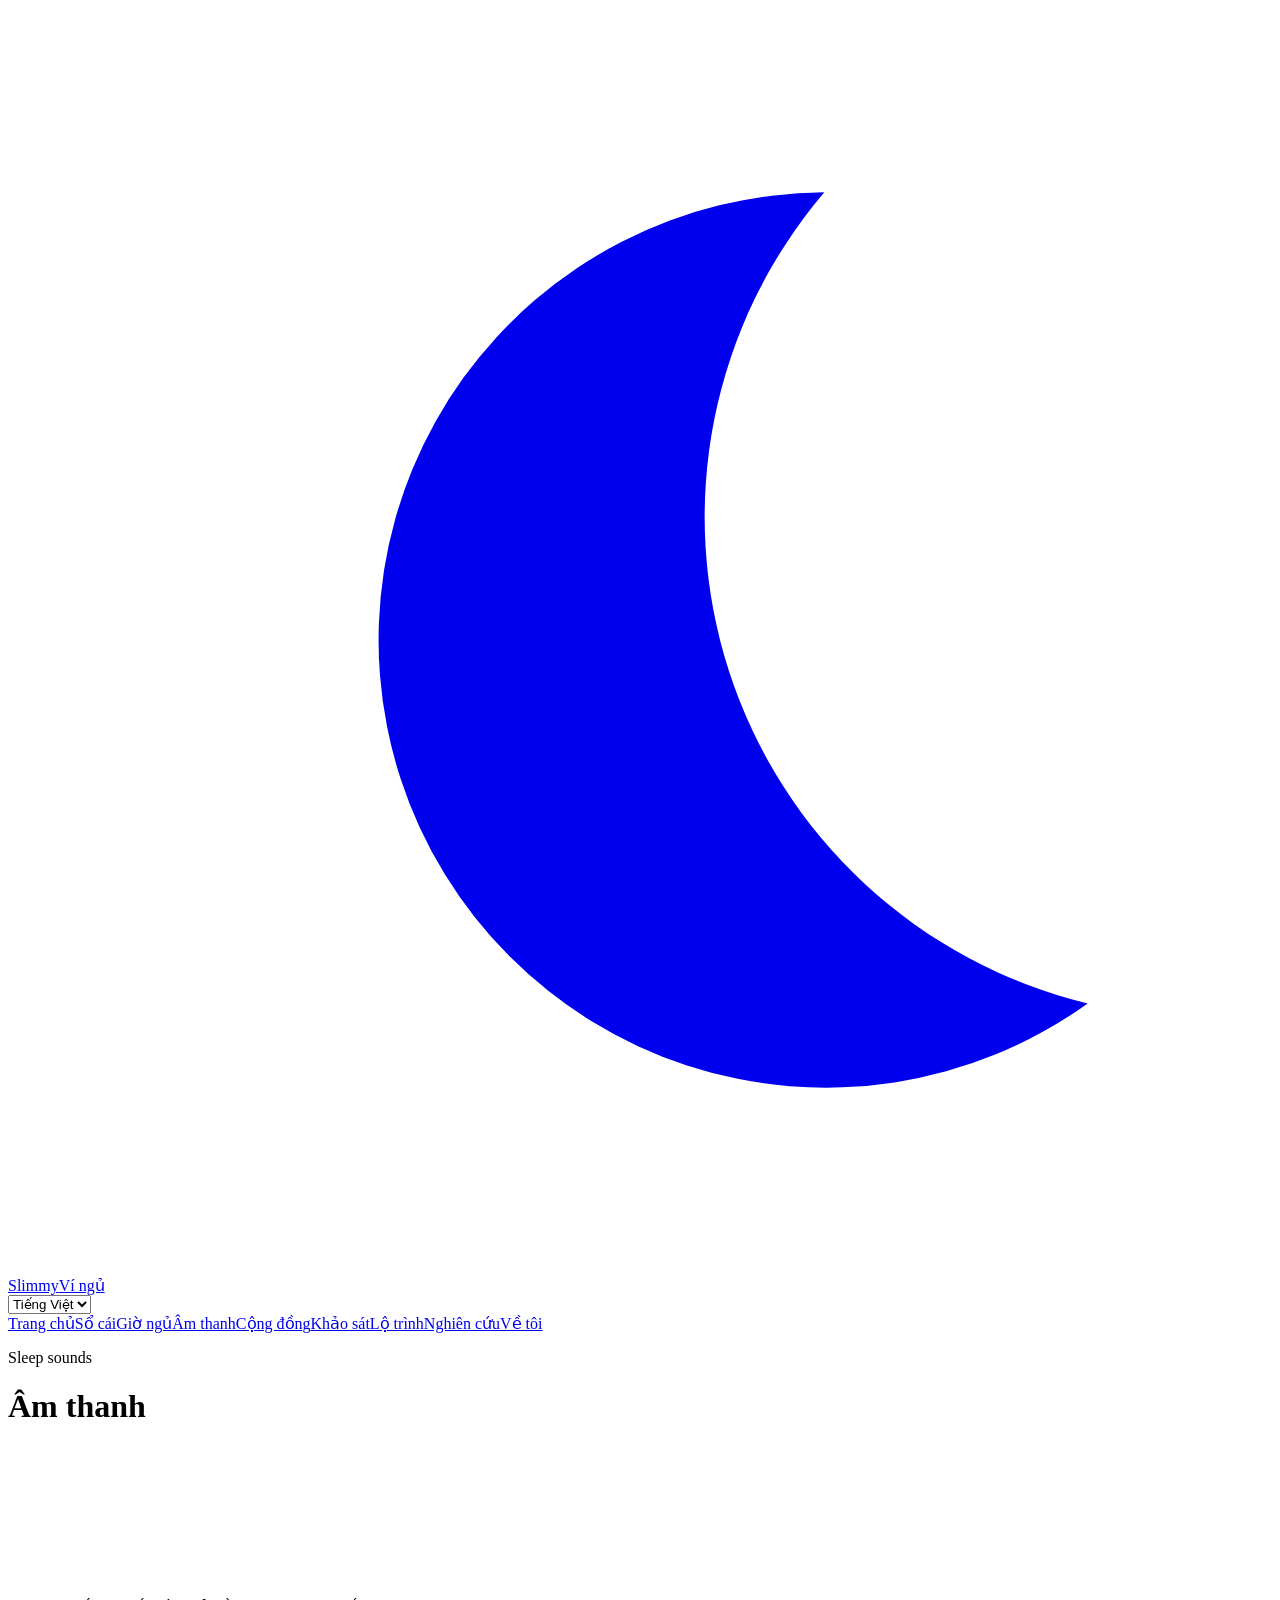
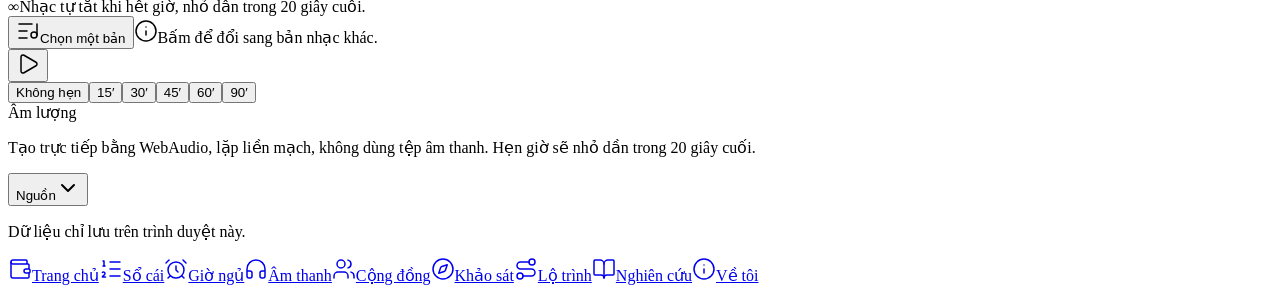
==== commit e8a9584e: "v11: roadmap as sequenced chat, audio-reactive slime, mouse follow, morning check-in, custom AM/PM p" ====
--- a/am-thanh/index.html
+++ b/am-thanh/index.html
@@ -1 +1 @@
-<!DOCTYPE html><html lang="vi"><head><meta charSet="utf-8"/><meta name="viewport" content="width=device-width, initial-scale=1"/><link rel="stylesheet" href="/vi-ngu/assets/styles-Dy5WrPF-.css" data-precedence="default"/><link rel="stylesheet" href="https://fonts.googleapis.com/css2?family=Nunito:wght@400;600;700;800;900&amp;display=swap" data-precedence="default"/><title>Sleep sounds - Slimmy</title><meta name="theme-color" content="#17112e"/><meta property="og:image" content="https://dankezo.github.io/vi-ngu/og.jpg"/><meta property="og:image:width" content="1200"/><meta property="og:image:height" content="630"/><meta property="og:image:alt" content="Slimmy - Sleep Wallet"/><meta name="twitter:image" content="https://dankezo.github.io/vi-ngu/og.jpg"/><meta name="description" content="10 sleep sounds generated right in your browser: moonlight piano, lofi, rain, ocean, forest, white, pink and brown noise, plus rain with distant thunder and jazz piano in the rain - with a sleep timer."/><meta property="og:title" content="Sleep sounds - Slimmy"/><meta property="og:description" content="10 sleep sounds with a seamless loop and sleep timer."/><meta property="og:type" content="website"/><meta name="twitter:card" content="summary_large_image"/><link rel="modulepreload" href="/vi-ngu/assets/index-BXpr91r4.js"/><link rel="modulepreload" href="/vi-ngu/assets/context-BAQ-tfYk.js"/><link rel="modulepreload" href="/vi-ngu/assets/am-thanh-b05LWMK0.js"/><link rel="modulepreload" href="/vi-ngu/assets/dist-DUV4nDi6.js"/><link rel="modulepreload" href="/vi-ngu/assets/dist-DhlFduJJ.js"/><link rel="modulepreload" href="/vi-ngu/assets/button-CqlN6jZe.js"/><link rel="modulepreload" href="/vi-ngu/assets/BottomSheet-DFfgv2QA.js"/><link rel="modulepreload" href="/vi-ngu/assets/Tip-D45CyKOX.js"/><link rel="icon" href="/vi-ngu/favicon.svg" type="image/svg+xml"/><link rel="manifest" href="/vi-ngu/manifest.webmanifest"/><link rel="apple-touch-icon" href="/vi-ngu/icons/apple-touch-icon.png"/><link rel="preconnect" href="https://fonts.googleapis.com"/><link rel="preconnect" href="https://fonts.gstatic.com" crossorigin="anonymous"/><link name="mobile-web-app-capable" content="yes"/><link name="apple-mobile-web-app-capable" content="yes"/><link name="apple-mobile-web-app-title" content="Slimmy"/><link name="apple-mobile-web-app-status-bar-style" content="black-translucent"/></head><body><div class="relative flex min-h-svh flex-col"><div class="pointer-events-none fixed inset-0 z-0 overflow-hidden" aria-hidden="true"><div class="absolute inset-x-0 top-0 h-[420px]" style="background:radial-gradient(600px 300px at 70% 0%, rgba(167,139,250,0.22), transparent 70%)"></div><span class="absolute rounded-full bg-white" style="left:60.11037519201636%;top:32.276920247823%;width:2.534438428282738px;height:2.534438428282738px;opacity:0.7518404248636216;animation:twinkle 2.611848645610735s ease-in-out 2.106370168738067s infinite, drift 14.732279943302274s ease-in-out 4.997957231476903s infinite"></span><span class="absolute rounded-full bg-white" style="left:86.54746483080089%;top:34.006827967241406%;width:1.4498627216089517px;height:1.4498627216089517px;opacity:0.8792353000957518;animation:twinkle 4.610081477439962s ease-in-out 1.2280060537159443s infinite, drift 13.97253837948665s ease-in-out 4.005835901945829s infinite"></span><span class="absolute rounded-full bg-white" style="left:68.66120179183781%;top:43.964704686775804%;width:1.0069173135329037px;height:1.0069173135329037px;opacity:0.6324691542424261;animation:twinkle 4.9306809906847775s ease-in-out 0.20483706519007683s infinite, drift 17.923239905387163s ease-in-out 0.2523036450147629s infinite"></span><span class="absolute rounded-full bg-white" style="left:26.69559868518263%;top:4.4482602551579475%;width:1.3342402128968387px;height:1.3342402128968387px;opacity:0.820128375897184;animation:twinkle 3.856174622080289s ease-in-out 0.10849443729966879s infinite, drift 13.730052344501019s ease-in-out 6.741505002602935s infinite"></span><span class="absolute rounded-full bg-white" style="left:48.77399173565209%;top:58.24965483136475%;width:1.5750311422161758px;height:1.5750311422161758px;opacity:0.6199374371673911;animation:twinkle 2.131037247600034s ease-in-out 0.20557093806564808s infinite, drift 17.56599779287353s ease-in-out 4.773836102336645s infinite"></span><span class="absolute rounded-full bg-white" style="left:24.51746736187488%;top:46.48999713174999%;width:1.377118879603222px;height:1.377118879603222px;opacity:0.5321777806617319;animation:twinkle 4.5851748045533895s ease-in-out 3.434843677096069s infinite, drift 17.079962892923504s ease-in-out 1.6335207838565111s infinite"></span><span class="absolute rounded-full bg-white" style="left:28.420698270201683%;top:21.09539786539972%;width:1.1344503335654736px;height:1.1344503335654736px;opacity:0.7459158760961144;animation:twinkle 4.382691262755543s ease-in-out 2.7723524663597345s infinite, drift 21.27839900366962s ease-in-out 0.7037442047148943s infinite"></span><span class="absolute rounded-full bg-white" style="left:94.37352467793971%;top:31.041899789124727%;width:2.6961301914881917px;height:2.6961301914881917px;opacity:0.4323790446389466;animation:twinkle 2.3883010796271265s ease-in-out 0.06337162107229233s infinite, drift 15.604456859175116s ease-in-out 3.8537801411002874s infinite"></span><span class="absolute rounded-full bg-white" style="left:61.1922019161284%;top:64.7681740745902%;width:1.1396483301650733px;height:1.1396483301650733px;opacity:0.7817588090430945;animation:twinkle 5.272037061979063s ease-in-out 1.113005886785686s infinite, drift 19.065853946842253s ease-in-out 1.4369817525148392s infinite"></span><span class="absolute rounded-full bg-white" style="left:52.03163539990783%;top:59.17620658501983%;width:1.2170666321646422px;height:1.2170666321646422px;opacity:0.9473831810057163;animation:twinkle 3.9698007511906326s ease-in-out 3.6644806591793895s infinite, drift 16.339903697837144s ease-in-out 4.6276241932064295s infinite"></span><span class="absolute rounded-full bg-white" style="left:33.69620821904391%;top:42.92921546660364%;width:1.5813240312039851px;height:1.5813240312039851px;opacity:0.7876483945176005;animation:twinkle 3.0332303742179647s ease-in-out 1.799050945788622s infinite, drift 20.431257682386786s ease-in-out 5.5605216436088085s infinite"></span><span class="absolute rounded-full bg-white" style="left:99.40114878118038%;top:64.09426538832486%;width:1.7774046459700914px;height:1.7774046459700914px;opacity:0.6771278795786202;animation:twinkle 3.0357533034402877s ease-in-out 0.403509758412838s infinite, drift 18.967215123586357s ease-in-out 2.5064448285847902s infinite"></span><span class="absolute rounded-full bg-white" style="left:78.59425814822316%;top:65.14383536763489%;width:1.1685544246342032px;height:1.1685544246342032px;opacity:0.635235079191625;animation:twinkle 4.87682782614138s ease-in-out 0.5199171276763082s infinite, drift 21.727464164607227s ease-in-out 1.4271587654948235s infinite"></span><span class="absolute rounded-full bg-white" style="left:70.94296528957784%;top:50.377768540754914%;width:1.401727834250778px;height:1.401727834250778px;opacity:0.5977171535138041;animation:twinkle 2.572031130664982s ease-in-out 2.6186655573546886s infinite, drift 15.359311551321298s ease-in-out 1.655632983893156s infinite"></span><span class="absolute rounded-full bg-white" style="left:62.89033892098814%;top:63.8552783690393%;width:1.5874803349841387px;height:1.5874803349841387px;opacity:0.825456384755671;animation:twinkle 3.3753102550981566s ease-in-out 0.5255712093785405s infinite, drift 20.637021894101053s ease-in-out 2.9576831124722958s infinite"></span><span class="absolute rounded-full bg-white" style="left:0.9526386857032776%;top:53.09441406838596%;width:2.143474873807281px;height:2.143474873807281px;opacity:0.8755540134850889;animation:twinkle 5.178575677564368s ease-in-out 0.835955124348402s infinite, drift 18.039325492456555s ease-in-out 3.9139395616948605s infinite"></span><span class="absolute rounded-full bg-white" style="left:18.40234447736293%;top:3.4181326366961002%;width:2.2699932204559445px;height:2.2699932204559445px;opacity:0.7750219778623432;animation:twinkle 3.0202224066015333s ease-in-out 1.1019387366250157s infinite, drift 15.3659987594001s ease-in-out 0.23285437561571598s infinite"></span><span class="absolute rounded-full bg-white" style="left:22.08954244852066%;top:71.53345678187907%;width:2.0302329974249007px;height:2.0302329974249007px;opacity:0.9431385612115264;animation:twinkle 2.5735315680503845s ease-in-out 0.683336260728538s infinite, drift 17.609641501214355s ease-in-out 2.3400296606123447s infinite"></span><span class="absolute rounded-full bg-white" style="left:39.465633244253695%;top:31.27758163958788%;width:1.7530399923678488px;height:1.7530399923678488px;opacity:0.7616820741910487;animation:twinkle 3.3947975462069735s ease-in-out 1.3444831995293498s infinite, drift 20.956413997802883s ease-in-out 2.618533993139863s infinite"></span><span class="absolute rounded-full bg-white" style="left:49.5262548327446%;top:43.98262787796557%;width:1.9834517346229403px;height:1.9834517346229403px;opacity:0.7035787663888187;animation:twinkle 2.823924529948272s ease-in-out 1.301462434232235s infinite, drift 14.987802312709391s ease-in-out 2.56452520377934s infinite"></span><span class="absolute rounded-full bg-white" style="left:66.92956911865622%;top:15.904172100126743%;width:1.3047482686582952px;height:1.3047482686582952px;opacity:0.7669917177408934;animation:twinkle 3.099785525817424s ease-in-out 0.49964866042137146s infinite, drift 15.137948093935847s ease-in-out 0.33932088501751423s infinite"></span><span class="absolute rounded-full bg-white" style="left:57.7535840915516%;top:14.953517010435462%;width:1.8667613768950106px;height:1.8667613768950106px;opacity:0.5779580464120954;animation:twinkle 4.492174462066032s ease-in-out 3.650511800311506s infinite, drift 20.116995377931744s ease-in-out 3.5148986019194126s infinite"></span><span class="absolute rounded-full bg-white" style="left:15.414247452281415%;top:62.469385363161564%;width:1.946215396746993px;height:1.946215396746993px;opacity:0.85422522011213;animation:twinkle 5.130771052907221s ease-in-out 1.8004111796617508s infinite, drift 13.46595940925181s ease-in-out 4.949953416362405s infinite"></span><span class="absolute rounded-full bg-white" style="left:80.75925302691758%;top:15.005495270714164%;width:1.701358500076458px;height:1.701358500076458px;opacity:0.677397276321426;animation:twinkle 5.445718644885346s ease-in-out 1.9679973954334855s infinite, drift 20.594821768347174s ease-in-out 6.745542539283633s infinite"></span><span class="absolute rounded-full bg-white" style="left:74.3620659224689%;top:3.8552132304757833%;width:1.1248125564306974px;height:1.1248125564306974px;opacity:0.451580810919404;animation:twinkle 3.772899108938873s ease-in-out 2.706627477891743s infinite, drift 19.607993502169847s ease-in-out 7.931652897968888s infinite"></span><span class="absolute rounded-full bg-white" style="left:81.59773605875671%;top:45.476192532107234%;width:2.5065569003578276px;height:2.5065569003578276px;opacity:0.861778240231797;animation:twinkle 4.097862241091207s ease-in-out 1.4043291294947267s infinite, drift 16.469067242462188s ease-in-out 7.027041340246797s infinite"></span><span class="absolute rounded-full bg-white" style="left:68.09888621792197%;top:25.14596626907587%;width:2.6875571490731094px;height:2.6875571490731094px;opacity:0.7255645614117383;animation:twinkle 3.152659730054438s ease-in-out 3.378679411485791s infinite, drift 13.515946162398905s ease-in-out 2.926000164821744s infinite"></span><span class="absolute rounded-full bg-white" style="left:1.9970092922449112%;top:6.156173491850495%;width:2.165781891299412px;height:2.165781891299412px;opacity:0.7858186623547225;animation:twinkle 5.345796608948149s ease-in-out 3.517858858220279s infinite, drift 16.66247691772878s ease-in-out 5.659820647910237s infinite"></span><span class="absolute rounded-full bg-white" style="left:14.515250199474394%;top:19.663276148959994%;width:1.2504495296161622px;height:1.2504495296161622px;opacity:0.3786054705269635;animation:twinkle 3.018446068512276s ease-in-out 1.7639368511736393s infinite, drift 17.68763913353905s ease-in-out 5.730968339368701s infinite"></span><span class="absolute rounded-full bg-white" style="left:79.35714460909367%;top:56.504951829090714%;width:1.352665194682777px;height:1.352665194682777px;opacity:0.7498141335789115;animation:twinkle 3.8123167260782793s ease-in-out 1.7741750869899988s infinite, drift 16.690279136411846s ease-in-out 3.6724807657301426s infinite"></span><span class="absolute rounded-full bg-white" style="left:42.50535636674613%;top:23.89836785942316%;width:1.5536715094465763px;height:1.5536715094465763px;opacity:0.43858728297054766;animation:twinkle 3.766090292367153s ease-in-out 1.0695995846763253s infinite, drift 17.305573726072907s ease-in-out 4.383657583966851s infinite"></span><span class="absolute rounded-full bg-white" style="left:64.73744777031243%;top:31.477630343288183%;width:1.2426856367383152px;height:1.2426856367383152px;opacity:0.3522587440907955;animation:twinkle 2.5186206701910123s ease-in-out 3.772960925474763s infinite, drift 12.692981898318976s ease-in-out 6.96524247340858s infinite"></span><span class="absolute rounded-full bg-white" style="left:43.03987587336451%;top:36.17755291610956%;width:1.1778242856729775px;height:1.1778242856729775px;opacity:0.8430025168694555;animation:twinkle 2.198572259163484s ease-in-out 1.4824466677382588s infinite, drift 14.297097032424062s ease-in-out 5.622117109596729s infinite"></span><span class="absolute rounded-full bg-white" style="left:56.40502437017858%;top:6.812443284317851%;width:2.7395068731624637px;height:2.7395068731624637px;opacity:0.8000652127433567;animation:twinkle 4.314201844856143s ease-in-out 3.185533710755408s infinite, drift 17.488082428928465s ease-in-out 6.438759785145521s infinite"></span><span class="absolute rounded-full bg-white" style="left:52.70542602520436%;top:12.731935568153858%;width:1.1405550593044609px;height:1.1405550593044609px;opacity:0.40752565497532484;animation:twinkle 2.2085096570663154s ease-in-out 1.0511003816500306s infinite, drift 18.72140489332378s ease-in-out 5.346919283270836s infinite"></span><span class="absolute rounded-full bg-white" style="left:56.10013830009848%;top:70.31852818094194%;width:1.0398391618859022px;height:1.0398391618859022px;opacity:0.5880582745186984;animation:twinkle 3.1824301361339167s ease-in-out 1.1365238493308425s infinite, drift 20.33101444877684s ease-in-out 4.293386531993747s infinite"></span><span class="absolute rounded-full bg-white" style="left:20.49660300835967%;top:67.98941531963646%;width:2.7137761160265654px;height:2.7137761160265654px;opacity:0.5097520562820136;animation:twinkle 3.8142610141076148s ease-in-out 3.440063144080341s infinite, drift 21.353466641623527s ease-in-out 5.479844840243459s infinite"></span><span class="absolute rounded-full bg-white" style="left:56.853610556572676%;top:58.31405899487436%;width:1.56155666122213px;height:1.56155666122213px;opacity:0.6464171172119677;animation:twinkle 4.625877021928318s ease-in-out 2.1989131290465593s infinite, drift 18.87277048593387s ease-in-out 4.434294272214174s infinite"></span><span class="absolute rounded-full bg-white" style="left:54.601419530808926%;top:69.62195720896125%;width:2.7717671177815646px;height:2.7717671177815646px;opacity:0.8099370189011097;animation:twinkle 3.0805155826965347s ease-in-out 2.526215810328722s infinite, drift 18.679199982900172s ease-in-out 6.917479149997234s infinite"></span><span class="absolute rounded-full bg-white" style="left:38.68483300320804%;top:63.210937432944775%;width:1.5705254296306521px;height:1.5705254296306521px;opacity:0.8779238581657409;animation:twinkle 3.446357783395797s ease-in-out 1.3585886862128973s infinite, drift 17.328606138937175s ease-in-out 6.6940660290420055s infinite"></span><span class="absolute rounded-full bg-white" style="left:61.78621384315193%;top:62.47692223638296%;width:2.2447347403969617px;height:2.2447347403969617px;opacity:0.44051603809930384;animation:twinkle 3.003590265288949s ease-in-out 3.8457742324098945s infinite, drift 16.86644889228046s ease-in-out 2.198626723140478s infinite"></span><span class="absolute rounded-full bg-white" style="left:63.07656106073409%;top:55.52712592855096%;width:2.328939261287451px;height:2.328939261287451px;opacity:0.7788978261873125;animation:twinkle 2.6506142212310806s ease-in-out 3.3869267757982016s infinite, drift 21.025587365031242s ease-in-out 4.357865836471319s infinite"></span><span class="absolute rounded-full bg-white" style="left:47.13239688426256%;top:5.220797153189778%;width:1.8998320157639683px;height:1.8998320157639683px;opacity:0.8859292838256806;animation:twinkle 4.36338737141341s ease-in-out 1.6844964418560266s infinite, drift 16.42782656988129s ease-in-out 4.926902176812291s infinite"></span><span class="absolute rounded-full bg-white" style="left:71.72727566212416%;top:37.28634637221694%;width:1.077972357114777px;height:1.077972357114777px;opacity:0.45055526634678245;animation:twinkle 2.341464349650778s ease-in-out 0.4846073742955923s infinite, drift 15.753560509067029s ease-in-out 6.625415738672018s infinite"></span><span class="absolute rounded-full bg-white" style="left:83.78556824754924%;top:49.20119267888367%;width:1.1525491335894913px;height:1.1525491335894913px;opacity:0.3696863868273794;animation:twinkle 2.945939826895483s ease-in-out 2.800093316473067s infinite, drift 14.696725183632225s ease-in-out 6.848534308373928s infinite"></span><span class="absolute rounded-full bg-white" style="left:62.609366863034666%;top:65.44414423964918%;width:2.598653336800635px;height:2.598653336800635px;opacity:0.5570476965047418;animation:twinkle 2.3492430704645813s ease-in-out 2.5088740242645144s infinite, drift 14.39801350980997s ease-in-out 3.841449862346053s infinite"></span><span class="absolute rounded-full bg-white" style="left:27.873239666223526%;top:18.72936075925827%;width:2.2968175703659655px;height:2.2968175703659655px;opacity:0.6614294965285807;animation:twinkle 3.708364192279987s ease-in-out 2.367702160961926s infinite, drift 13.090783847030252s ease-in-out 6.255509588867426s infinite"></span><span class="absolute rounded-full bg-white" style="left:68.90910854563117%;top:66.1402697302401%;width:1.2098628260195254px;height:1.2098628260195254px;opacity:0.3852758710738271;animation:twinkle 2.116048964089714s ease-in-out 1.3620778899639845s infinite, drift 14.401537857949734s ease-in-out 1.8394298199564219s infinite"></span><span class="absolute rounded-full bg-white" style="left:99.03857633471489%;top:41.84635250084102%;width:2.512008451204747px;height:2.512008451204747px;opacity:0.5549695797730236;animation:twinkle 4.271998719894327s ease-in-out 0.12832619901746511s infinite, drift 19.347104486543685s ease-in-out 6.3889320977032185s infinite"></span><span class="absolute rounded-full bg-white" style="left:37.58797172922641%;top:14.719471961259842%;width:2.413871809979901px;height:2.413871809979901px;opacity:0.6530451257247478;animation:twinkle 2.4833789083641022s ease-in-out 0.32996659353375435s infinite, drift 19.725543696433306s ease-in-out 3.4530188348144293s infinite"></span><span class="absolute rounded-full bg-white" style="left:87.03705836087465%;top:57.032713651657104%;width:1.8883530010469258px;height:1.8883530010469258px;opacity:0.920950185926631;animation:twinkle 2.6139604264171794s ease-in-out 0.5819929484277964s infinite, drift 17.521185332909226s ease-in-out 5.396949818357825s infinite"></span><span class="absolute rounded-full bg-white" style="left:20.656148553825915%;top:55.451858818531036%;width:1.4343357547651976px;height:1.4343357547651976px;opacity:0.4309995158109814;animation:twinkle 4.309604300302453s ease-in-out 2.411151984706521s infinite, drift 17.554305100813508s ease-in-out 1.642651230096817s infinite"></span><span class="absolute rounded-full bg-white" style="left:92.20336687285453%;top:37.56667129509151%;width:2.341206412110478px;height:2.341206412110478px;opacity:0.3799094665329903;animation:twinkle 5.351321544032544s ease-in-out 2.32145353872329s infinite, drift 14.839453155174851s ease-in-out 0.3765299916267395s infinite"></span><span class="absolute rounded-full bg-white" style="left:32.627180707640946%;top:51.26051209308207%;width:2.3698027592152355px;height:2.3698027592152355px;opacity:0.500621321843937;animation:twinkle 5.01971591624897s ease-in-out 1.8232450997456908s infinite, drift 13.82647141162306s ease-in-out 5.141259040683508s infinite"></span><span class="absolute rounded-full bg-white" style="left:50.751441600732505%;top:13.563514156267047%;width:2.53449867698364px;height:2.53449867698364px;opacity:0.40247605717740953;animation:twinkle 2.477216516970657s ease-in-out 3.979953874833882s infinite, drift 14.116619979497045s ease-in-out 3.772690027952194s infinite"></span><span class="absolute rounded-full bg-white" style="left:50.87012893054634%;top:44.613445568829775%;width:1.872162575973198px;height:1.872162575973198px;opacity:0.7545598696451634;animation:twinkle 2.5542554463027045s ease-in-out 3.9161628987640142s infinite, drift 20.292347283568233s ease-in-out 2.770412029698491s infinite"></span><span class="absolute rounded-full bg-white" style="left:20.487536722794175%;top:37.30365941114724%;width:2.3719731134828184px;height:2.3719731134828184px;opacity:0.6175788521766663;animation:twinkle 3.6981244205962867s ease-in-out 1.0087422067299485s infinite, drift 16.9934012722224s ease-in-out 0.2785403188318014s infinite"></span><span class="absolute rounded-full bg-white" style="left:86.16938167251647%;top:26.17928920313716%;width:1.7668575530406088px;height:1.7668575530406088px;opacity:0.5009248086251318;animation:twinkle 3.7638815921964124s ease-in-out 0.1639263527467847s infinite, drift 18.65852949488908s ease-in-out 0.5181119795888662s infinite"></span><span class="absolute rounded-full bg-white" style="left:90.11454293504357%;top:54.94952877983451%;width:2.184255188051611px;height:2.184255188051611px;opacity:0.8360453872010112;animation:twinkle 2.188151802169159s ease-in-out 2.3466930771246552s infinite, drift 17.489286913070828s ease-in-out 3.853180695325136s infinite"></span><span class="absolute rounded-full bg-white" style="left:51.244751806370914%;top:34.227806601673365%;width:1.8109751052688807px;height:1.8109751052688807px;opacity:0.6963121714070439;animation:twinkle 2.0570471063256264s ease-in-out 2.833133197389543s infinite, drift 12.037055660504848s ease-in-out 5.528804888948798s infinite"></span><span class="absolute rounded-full bg-white" style="left:18.323222175240517%;top:26.567973325029016%;width:2.3063902838155625px;height:2.3063902838155625px;opacity:0.9086729474831372;animation:twinkle 2.9765533629106358s ease-in-out 2.472415807656944s infinite, drift 21.0262104710564s ease-in-out 3.6969645153731108s infinite"></span><span class="absolute rounded-full bg-white" style="left:4.55984037835151%;top:40.8555965423584%;width:1.89085678239353px;height:1.89085678239353px;opacity:0.6152106652967632;animation:twinkle 3.639206319814548s ease-in-out 3.0152281429618597s infinite, drift 13.213317851070315s ease-in-out 5.718791028484702s infinite"></span><span class="absolute rounded-full bg-white" style="left:59.50713136699051%;top:68.08185448497534%;width:2.499620127398521px;height:2.499620127398521px;opacity:0.637573341699317;animation:twinkle 2.0289032257860526s ease-in-out 3.6419845074415207s infinite, drift 12.62237337930128s ease-in-out 4.128638410940766s infinite"></span><span class="absolute rounded-full bg-white" style="left:48.679838073439896%;top:49.096167247742414%;width:1.9992834854871036px;height:1.9992834854871036px;opacity:0.7160686303861439;animation:twinkle 4.981748752528802s ease-in-out 2.6571595882996917s infinite, drift 21.842185508459806s ease-in-out 7.835755810141563s infinite"></span><span class="absolute rounded-full bg-white" style="left:96.71235871501267%;top:58.439100343734026%;width:2.723369702091441px;height:2.723369702091441px;opacity:0.8367544547189026;animation:twinkle 2.5575932615902275s ease-in-out 0.3569900318980217s infinite, drift 21.929533095564693s ease-in-out 0.2782253120094538s infinite"></span><span class="absolute rounded-full bg-white" style="left:49.11548013333231%;top:62.94871361553669%;width:2.2225369147956373px;height:2.2225369147956373px;opacity:0.8156532268039882;animation:twinkle 3.146703099482693s ease-in-out 3.3623562389984727s infinite, drift 16.537577519658953s ease-in-out 7.384794235229492s infinite"></span><span class="absolute rounded-full bg-white" style="left:65.57262321002781%;top:18.038502590730786%;width:1.281055699940771px;height:1.281055699940771px;opacity:0.5746769946999848;animation:twinkle 4.5361576362047344s ease-in-out 0.20156529732048512s infinite, drift 13.380235692486167s ease-in-out 1.915033545345068s infinite"></span><span class="absolute rounded-full bg-white" style="left:62.088427413254976%;top:26.947718365117908%;width:2.1437682835850866px;height:2.1437682835850866px;opacity:0.9346759721636771;animation:twinkle 3.433415857492946s ease-in-out 3.1702093044295907s infinite, drift 19.394781343173236s ease-in-out 0.12827345728874207s infinite"></span><span class="absolute rounded-full bg-white" style="left:68.41343520209193%;top:63.020283702760935%;width:1.4578783133998514px;height:1.4578783133998514px;opacity:0.7054564920719713;animation:twinkle 5.1481194528751075s ease-in-out 1.8676343336701393s infinite, drift 15.813359083142132s ease-in-out 6.73563140258193s infinite"></span><span class="absolute rounded-full bg-white" style="left:63.11744174454361%;top:22.68778887949884%;width:1.8362987592350692px;height:1.8362987592350692px;opacity:0.667609444539994;animation:twinkle 5.4854677768889815s ease-in-out 0.6907205265015364s infinite, drift 17.94552014488727s ease-in-out 0.5965280868113041s infinite"></span></div><header class="sticky top-0 z-40 border-b border-border bg-background/90 backdrop-blur-sm"><div class="mx-auto flex h-14 max-w-6xl items-center justify-between px-5 md:px-8"><a class="flex items-center gap-2.5" href="/vi-ngu/"><svg viewBox="0 0 24 24" class="size-4 text-primary" aria-hidden="true"><path d="M15.5 3.5a8.5 8.5 0 1 0 5 15.4A9.5 9.5 0 0 1 15.5 3.5Z" fill="currentColor"></path></svg><span class="text-[15px] font-medium tracking-tight">Slimmy</span><span class="hidden text-xs text-faint sm:inline">Ví ngủ</span></a><div class="flex items-center gap-4"><select aria-label="Language" class="h-8 cursor-pointer rounded-full border border-border bg-transparent px-2 text-xs text-muted-foreground outline-none transition-colors hover:text-foreground focus:border-primary"><option value="vi" selected="">Tiếng Việt</option><option value="en">English</option><option value="zh">中文</option><option value="es">Español</option><option value="ru">Русский</option></select><nav class="hidden items-center gap-1 md:flex"><a class="rounded-sm px-3 py-1.5 text-sm text-muted-foreground transition-colors hover:text-foreground data-[status=active]:text-foreground" href="/vi-ngu/">Trang chủ</a><a class="rounded-sm px-3 py-1.5 text-sm text-muted-foreground transition-colors hover:text-foreground data-[status=active]:text-foreground" href="/vi-ngu/so-cai">Sổ cái</a><a class="rounded-sm px-3 py-1.5 text-sm text-muted-foreground transition-colors hover:text-foreground data-[status=active]:text-foreground" href="/vi-ngu/gio-ngu">Giờ ngủ</a><a class="rounded-sm px-3 py-1.5 text-sm text-muted-foreground transition-colors hover:text-foreground data-[status=active]:text-foreground active" href="/vi-ngu/am-thanh" data-status="active" aria-current="page">Âm thanh</a><a class="rounded-sm px-3 py-1.5 text-sm text-muted-foreground transition-colors hover:text-foreground data-[status=active]:text-foreground" href="/vi-ngu/cong-dong">Cộng đồng</a><a class="rounded-sm px-3 py-1.5 text-sm text-muted-foreground transition-colors hover:text-foreground data-[status=active]:text-foreground" href="/vi-ngu/khao-sat">Khảo sát</a><a class="rounded-sm px-3 py-1.5 text-sm text-muted-foreground transition-colors hover:text-foreground data-[status=active]:text-foreground" href="/vi-ngu/lo-trinh">Lộ trình</a><a class="rounded-sm px-3 py-1.5 text-sm text-muted-foreground transition-colors hover:text-foreground data-[status=active]:text-foreground" href="/vi-ngu/case-study">Nghiên cứu</a><a class="rounded-sm px-3 py-1.5 text-sm text-muted-foreground transition-colors hover:text-foreground data-[status=active]:text-foreground" href="/vi-ngu/ve-toi">Về tôi</a></nav></div></div></header><main class="relative z-10 mx-auto flex w-full max-w-6xl flex-1 flex-col px-5 pb-28 md:px-8 md:pb-16"><!--$--><div><div class="flex flex-wrap items-end justify-between gap-4 pb-8 pt-10 md:pt-14"><div><p class="eyebrow mb-3">Sleep sounds</p><h1 class="text-2xl font-medium tracking-tight md:text-3xl">Âm thanh</h1></div></div><section class="flex flex-col items-center pb-14 pt-4 text-center"><canvas class="h-16 w-full max-w-xl" aria-hidden="true"></canvas><span class="group/tip relative inline-flex mt-8"><span class="numeral text-[clamp(5.5rem,22vw,11rem)]">∞</span><span role="tooltip" class="pointer-events-none absolute left-1/2 z-50 w-max max-w-[240px] -translate-x-1/2 rounded-xl border border-white/15 bg-[#241f45] px-3 py-2 text-left text-xs leading-relaxed whitespace-normal text-white shadow-xl transition-opacity duration-150 ease-[cubic-bezier(0.22,1,0.36,1)] bottom-full mb-2 opacity-0 group-hover/tip:opacity-100 group-focus-within/tip:opacity-100">Nhạc tự tắt khi hết giờ, nhỏ dần trong 20 giây cuối.</span></span><button type="button" class="mt-5 inline-flex cursor-pointer items-center gap-2 rounded-full border border-border px-4 py-2 text-sm transition-colors duration-200 hover:bg-secondary/60"><svg xmlns="http://www.w3.org/2000/svg" width="24" height="24" viewBox="0 0 24 24" fill="none" stroke="currentColor" stroke-width="1.5" stroke-linecap="round" stroke-linejoin="round" class="lucide lucide-list-music size-4 shrink-0 text-faint" aria-hidden="true"><path d="M16 5H3"></path><path d="M11 12H3"></path><path d="M11 19H3"></path><path d="M21 16V5"></path><circle cx="18" cy="16" r="3"></circle></svg><span>Chọn một bản</span><span class="group/tip relative inline-flex "><svg xmlns="http://www.w3.org/2000/svg" width="24" height="24" viewBox="0 0 24 24" fill="none" stroke="currentColor" stroke-width="1.5" stroke-linecap="round" stroke-linejoin="round" class="lucide lucide-info size-4 shrink-0 text-faint" aria-hidden="true"><circle cx="12" cy="12" r="10"></circle><path d="M12 16v-4"></path><path d="M12 8h.01"></path></svg><span role="tooltip" class="pointer-events-none absolute left-1/2 z-50 w-max max-w-[240px] -translate-x-1/2 rounded-xl border border-white/15 bg-[#241f45] px-3 py-2 text-left text-xs leading-relaxed whitespace-normal text-white shadow-xl transition-opacity duration-150 ease-[cubic-bezier(0.22,1,0.36,1)] bottom-full mb-2 opacity-0 group-hover/tip:opacity-100 group-focus-within/tip:opacity-100">Bấm để đổi sang bản nhạc khác.</span></span></button><button type="button" aria-label="Phát" class="mt-8 flex size-20 cursor-pointer items-center justify-center rounded-full bg-primary text-primary-foreground transition-transform duration-200 hover:scale-105 active:scale-95"><svg xmlns="http://www.w3.org/2000/svg" width="24" height="24" viewBox="0 0 24 24" fill="none" stroke="currentColor" stroke-width="1.5" stroke-linecap="round" stroke-linejoin="round" class="lucide lucide-play size-8" aria-hidden="true"><path d="M5 5a2 2 0 0 1 3.008-1.728l11.997 6.998a2 2 0 0 1 .003 3.458l-12 7A2 2 0 0 1 5 19z"></path></svg></button><div class="mt-10 flex flex-wrap justify-center gap-2"><button class="inline-flex items-center justify-center gap-2 whitespace-nowrap font-medium cursor-pointer transition-[background-color,border-color,color,opacity,transform] duration-200 ease-[var(--ease-soft)] active:scale-[0.98] focus-visible:outline-none focus-visible:ring-1 focus-visible:ring-ring disabled:pointer-events-none disabled:opacity-40 [&amp;_svg]:pointer-events-none [&amp;_svg]:size-4 [&amp;_svg]:shrink-0 rounded-sm border border-border text-xs text-muted-foreground hover:text-foreground hover:border-hairline-strong data-[on=true]:border-primary data-[on=true]:text-primary h-10 px-4" data-on="true" aria-pressed="true">Không hẹn</button><button class="inline-flex items-center justify-center gap-2 whitespace-nowrap font-medium cursor-pointer transition-[background-color,border-color,color,opacity,transform] duration-200 ease-[var(--ease-soft)] active:scale-[0.98] focus-visible:outline-none focus-visible:ring-1 focus-visible:ring-ring disabled:pointer-events-none disabled:opacity-40 [&amp;_svg]:pointer-events-none [&amp;_svg]:size-4 [&amp;_svg]:shrink-0 rounded-sm border border-border text-xs text-muted-foreground hover:text-foreground hover:border-hairline-strong data-[on=true]:border-primary data-[on=true]:text-primary h-10 px-4" data-on="false" aria-pressed="false">15′</button><button class="inline-flex items-center justify-center gap-2 whitespace-nowrap font-medium cursor-pointer transition-[background-color,border-color,color,opacity,transform] duration-200 ease-[var(--ease-soft)] active:scale-[0.98] focus-visible:outline-none focus-visible:ring-1 focus-visible:ring-ring disabled:pointer-events-none disabled:opacity-40 [&amp;_svg]:pointer-events-none [&amp;_svg]:size-4 [&amp;_svg]:shrink-0 rounded-sm border border-border text-xs text-muted-foreground hover:text-foreground hover:border-hairline-strong data-[on=true]:border-primary data-[on=true]:text-primary h-10 px-4" data-on="false" aria-pressed="false">30′</button><button class="inline-flex items-center justify-center gap-2 whitespace-nowrap font-medium cursor-pointer transition-[background-color,border-color,color,opacity,transform] duration-200 ease-[var(--ease-soft)] active:scale-[0.98] focus-visible:outline-none focus-visible:ring-1 focus-visible:ring-ring disabled:pointer-events-none disabled:opacity-40 [&amp;_svg]:pointer-events-none [&amp;_svg]:size-4 [&amp;_svg]:shrink-0 rounded-sm border border-border text-xs text-muted-foreground hover:text-foreground hover:border-hairline-strong data-[on=true]:border-primary data-[on=true]:text-primary h-10 px-4" data-on="false" aria-pressed="false">45′</button><button class="inline-flex items-center justify-center gap-2 whitespace-nowrap font-medium cursor-pointer transition-[background-color,border-color,color,opacity,transform] duration-200 ease-[var(--ease-soft)] active:scale-[0.98] focus-visible:outline-none focus-visible:ring-1 focus-visible:ring-ring disabled:pointer-events-none disabled:opacity-40 [&amp;_svg]:pointer-events-none [&amp;_svg]:size-4 [&amp;_svg]:shrink-0 rounded-sm border border-border text-xs text-muted-foreground hover:text-foreground hover:border-hairline-strong data-[on=true]:border-primary data-[on=true]:text-primary h-10 px-4" data-on="false" aria-pressed="false">60′</button><button class="inline-flex items-center justify-center gap-2 whitespace-nowrap font-medium cursor-pointer transition-[background-color,border-color,color,opacity,transform] duration-200 ease-[var(--ease-soft)] active:scale-[0.98] focus-visible:outline-none focus-visible:ring-1 focus-visible:ring-ring disabled:pointer-events-none disabled:opacity-40 [&amp;_svg]:pointer-events-none [&amp;_svg]:size-4 [&amp;_svg]:shrink-0 rounded-sm border border-border text-xs text-muted-foreground hover:text-foreground hover:border-hairline-strong data-[on=true]:border-primary data-[on=true]:text-primary h-10 px-4" data-on="false" aria-pressed="false">90′</button></div><div class="mt-8 flex w-full max-w-xs items-center gap-4"><span class="eyebrow">Âm lượng</span><span dir="ltr" data-orientation="horizontal" aria-disabled="false" class="relative flex w-full touch-none select-none items-center" aria-label="Âm lượng" style="--radix-slider-thumb-transform:translateX(-50%)"><span data-orientation="horizontal" class="relative h-px w-full grow overflow-hidden rounded-full bg-hairline-strong"><span data-orientation="horizontal" class="absolute h-full bg-primary" style="left:0%;right:30%"></span></span><span style="transform:var(--radix-slider-thumb-transform);position:absolute;left:calc(0% + 0px)"><span role="slider" aria-valuemin="0" aria-valuemax="1" aria-orientation="horizontal" data-orientation="horizontal" tabindex="0" class="block h-3.5 w-3.5 cursor-pointer rounded-full border border-primary bg-background transition-transform hover:scale-110 focus-visible:outline-none focus-visible:ring-1 focus-visible:ring-ring disabled:pointer-events-none disabled:opacity-50" style="display:none" data-radix-collection-item=""></span></span><input style="display:none"/></span></div></section><p class="mt-4 text-xs text-faint">Tạo trực tiếp bằng WebAudio, lặp liền mạch, không dùng tệp âm thanh. Hẹn giờ sẽ nhỏ dần trong 20 giây cuối.</p></div><script>(function(a,f){let l;try{l=JSON.parse(sessionStorage.getItem(a)||"{}")}catch{return}const n=l?.[f||history.state?.__TSR_key];let c=!1;for(const t in n){const e=n[t],o=e?.scrollX,s=e?.scrollY;if(Number.isFinite(o)&&Number.isFinite(s)){if(t==="window")scrollTo(o,s),c=!0;else if(t)try{const r=document.querySelector(t);r&&(r.scrollLeft=o,r.scrollTop=s)}catch{}}}if(c)return;const i=location.hash.slice(1);if(i){const t=history.state?.__hashScrollIntoViewOptions??!0;if(t){const e=document.getElementById(i);e&&e.scrollIntoView(t)}return}scrollTo(0,0)})("tsr-scroll-restoration-v1_3");document.currentScript.remove()</script><!--/$--></main><footer class="relative z-10 mx-auto w-full max-w-6xl px-5 pb-28 md:px-8 md:pb-12"><div class="border-t border-border pt-6"><button type="button" aria-expanded="false" class="group inline-flex cursor-pointer items-center gap-2 text-xs text-muted-foreground transition-colors hover:text-foreground"><span class="eyebrow group-hover:text-foreground">Nguồn</span><svg xmlns="http://www.w3.org/2000/svg" width="24" height="24" viewBox="0 0 24 24" fill="none" stroke="currentColor" stroke-width="2" stroke-linecap="round" stroke-linejoin="round" class="lucide lucide-chevron-down size-3.5 transition-transform duration-200" aria-hidden="true"><path d="m6 9 6 6 6-6"></path></svg></button></div><p class="mt-6 text-xs text-faint">Dữ liệu chỉ lưu trên trình duyệt này.</p></footer><nav class="fixed inset-x-0 bottom-0 z-40 border-t border-border bg-background/95 backdrop-blur-sm md:hidden"><div class="flex overflow-x-auto pb-[env(safe-area-inset-bottom)] [scrollbar-width:none] [&amp;::-webkit-scrollbar]:hidden"><a class="flex min-w-[62px] flex-1 flex-col items-center gap-1 py-2.5 text-[10px] text-faint transition-colors data-[status=active]:text-primary" href="/vi-ngu/"><svg xmlns="http://www.w3.org/2000/svg" width="24" height="24" viewBox="0 0 24 24" fill="none" stroke="currentColor" stroke-width="1.5" stroke-linecap="round" stroke-linejoin="round" class="lucide lucide-wallet size-[18px]" aria-hidden="true"><path d="M19 7V4a1 1 0 0 0-1-1H5a2 2 0 0 0 0 4h15a1 1 0 0 1 1 1v4h-3a2 2 0 0 0 0 4h3a1 1 0 0 0 1-1v-2a1 1 0 0 0-1-1"></path><path d="M3 5v14a2 2 0 0 0 2 2h15a1 1 0 0 0 1-1v-4"></path></svg>Trang chủ</a><a class="flex min-w-[62px] flex-1 flex-col items-center gap-1 py-2.5 text-[10px] text-faint transition-colors data-[status=active]:text-primary" href="/vi-ngu/so-cai"><svg xmlns="http://www.w3.org/2000/svg" width="24" height="24" viewBox="0 0 24 24" fill="none" stroke="currentColor" stroke-width="1.5" stroke-linecap="round" stroke-linejoin="round" class="lucide lucide-list-ordered size-[18px]" aria-hidden="true"><path d="M11 5h10"></path><path d="M11 12h10"></path><path d="M11 19h10"></path><path d="M4 4h1v5"></path><path d="M4 9h2"></path><path d="M6.5 20H3.4c0-1 2.6-1.925 2.6-3.5a1.5 1.5 0 0 0-2.6-1.02"></path></svg>Sổ cái</a><a class="flex min-w-[62px] flex-1 flex-col items-center gap-1 py-2.5 text-[10px] text-faint transition-colors data-[status=active]:text-primary" href="/vi-ngu/gio-ngu"><svg xmlns="http://www.w3.org/2000/svg" width="24" height="24" viewBox="0 0 24 24" fill="none" stroke="currentColor" stroke-width="1.5" stroke-linecap="round" stroke-linejoin="round" class="lucide lucide-alarm-clock size-[18px]" aria-hidden="true"><circle cx="12" cy="13" r="8"></circle><path d="M12 9v4l2 2"></path><path d="M5 3 2 6"></path><path d="m22 6-3-3"></path><path d="M6.38 18.7 4 21"></path><path d="M17.64 18.67 20 21"></path></svg>Giờ ngủ</a><a class="flex min-w-[62px] flex-1 flex-col items-center gap-1 py-2.5 text-[10px] text-faint transition-colors data-[status=active]:text-primary active" href="/vi-ngu/am-thanh" data-status="active" aria-current="page"><svg xmlns="http://www.w3.org/2000/svg" width="24" height="24" viewBox="0 0 24 24" fill="none" stroke="currentColor" stroke-width="1.5" stroke-linecap="round" stroke-linejoin="round" class="lucide lucide-headphones size-[18px]" aria-hidden="true"><path d="M3 14h3a2 2 0 0 1 2 2v3a2 2 0 0 1-2 2H5a2 2 0 0 1-2-2v-7a9 9 0 0 1 18 0v7a2 2 0 0 1-2 2h-1a2 2 0 0 1-2-2v-3a2 2 0 0 1 2-2h3"></path></svg>Âm thanh</a><a class="flex min-w-[62px] flex-1 flex-col items-center gap-1 py-2.5 text-[10px] text-faint transition-colors data-[status=active]:text-primary" href="/vi-ngu/cong-dong"><svg xmlns="http://www.w3.org/2000/svg" width="24" height="24" viewBox="0 0 24 24" fill="none" stroke="currentColor" stroke-width="1.5" stroke-linecap="round" stroke-linejoin="round" class="lucide lucide-users size-[18px]" aria-hidden="true"><path d="M16 21v-2a4 4 0 0 0-4-4H6a4 4 0 0 0-4 4v2"></path><path d="M16 3.128a4 4 0 0 1 0 7.744"></path><path d="M22 21v-2a4 4 0 0 0-3-3.87"></path><circle cx="9" cy="7" r="4"></circle></svg>Cộng đồng</a><a class="flex min-w-[62px] flex-1 flex-col items-center gap-1 py-2.5 text-[10px] text-faint transition-colors data-[status=active]:text-primary" href="/vi-ngu/khao-sat"><svg xmlns="http://www.w3.org/2000/svg" width="24" height="24" viewBox="0 0 24 24" fill="none" stroke="currentColor" stroke-width="1.5" stroke-linecap="round" stroke-linejoin="round" class="lucide lucide-compass size-[18px]" aria-hidden="true"><circle cx="12" cy="12" r="10"></circle><path d="m16.24 7.76-1.804 5.411a2 2 0 0 1-1.265 1.265L7.76 16.24l1.804-5.411a2 2 0 0 1 1.265-1.265z"></path></svg>Khảo sát</a><a class="flex min-w-[62px] flex-1 flex-col items-center gap-1 py-2.5 text-[10px] text-faint transition-colors data-[status=active]:text-primary" href="/vi-ngu/lo-trinh"><svg xmlns="http://www.w3.org/2000/svg" width="24" height="24" viewBox="0 0 24 24" fill="none" stroke="currentColor" stroke-width="1.5" stroke-linecap="round" stroke-linejoin="round" class="lucide lucide-route size-[18px]" aria-hidden="true"><circle cx="6" cy="19" r="3"></circle><path d="M9 19h8.5a3.5 3.5 0 0 0 0-7h-11a3.5 3.5 0 0 1 0-7H15"></path><circle cx="18" cy="5" r="3"></circle></svg>Lộ trình</a><a class="flex min-w-[62px] flex-1 flex-col items-center gap-1 py-2.5 text-[10px] text-faint transition-colors data-[status=active]:text-primary" href="/vi-ngu/case-study"><svg xmlns="http://www.w3.org/2000/svg" width="24" height="24" viewBox="0 0 24 24" fill="none" stroke="currentColor" stroke-width="1.5" stroke-linecap="round" stroke-linejoin="round" class="lucide lucide-book-open size-[18px]" aria-hidden="true"><path d="M12 7v14"></path><path d="M3 18a1 1 0 0 1-1-1V4a1 1 0 0 1 1-1h5a4 4 0 0 1 4 4 4 4 0 0 1 4-4h5a1 1 0 0 1 1 1v13a1 1 0 0 1-1 1h-6a3 3 0 0 0-3 3 3 3 0 0 0-3-3z"></path></svg>Nghiên cứu</a><a class="flex min-w-[62px] flex-1 flex-col items-center gap-1 py-2.5 text-[10px] text-faint transition-colors data-[status=active]:text-primary" href="/vi-ngu/ve-toi"><svg xmlns="http://www.w3.org/2000/svg" width="24" height="24" viewBox="0 0 24 24" fill="none" stroke="currentColor" stroke-width="1.5" stroke-linecap="round" stroke-linejoin="round" class="lucide lucide-info size-[18px]" aria-hidden="true"><circle cx="12" cy="12" r="10"></circle><path d="M12 16v-4"></path><path d="M12 8h.01"></path></svg>Về tôi</a></div></nav></div><section aria-label="Notifications alt+T" tabindex="-1" aria-live="polite" aria-relevant="additions text" aria-atomic="false"></section><script data-tsr-stream-part="">(self.$R=self.$R||{})["tsr"]=[];self.$_TSR={h(){this.hydrated=!0,this.c()},e(){this.streamEnded=!0,this.c()},c(){this.hydrated&&this.streamEnded&&(delete self.$_TSR,delete self.$R.tsr)},p(e){this.initialized?e():this.buffer.push(e)},buffer:[]};$_TSR.router=($R=>$R[0]={manifest:$R[1]={routes:$R[2]={__root__:$R[3]={preloads:$R[4]=["/vi-ngu/assets/index-BXpr91r4.js","/vi-ngu/assets/context-BAQ-tfYk.js"],scripts:$R[5]=[$R[6]={attrs:$R[7]={type:"module",async:!0,src:"/vi-ngu/assets/index-BXpr91r4.js"}}]},"/am-thanh":$R[8]={preloads:$R[9]=["/vi-ngu/assets/am-thanh-b05LWMK0.js","/vi-ngu/assets/dist-DUV4nDi6.js","/vi-ngu/assets/dist-DhlFduJJ.js","/vi-ngu/assets/button-CqlN6jZe.js","/vi-ngu/assets/BottomSheet-DFfgv2QA.js","/vi-ngu/assets/Tip-D45CyKOX.js"]}}},matches:$R[10]=[$R[11]={i:"__root__ ",u:1794967750440,s:"success",ssr:!0},$R[12]={i:" am-thanh am-thanh",u:1794967750440,s:"success",ssr:!0}]})($R["tsr"]);$_TSR.e();{let s=document.currentScript,p;while((p=s.previousElementSibling)&&p.hasAttribute('data-tsr-stream-part'))p.remove();s.remove()}</script><script type="module" async="" src="/vi-ngu/assets/index-BXpr91r4.js"></script><script>document.currentScript.remove();/*$tsr-stream-boundary*/</script></body></html>+<!DOCTYPE html><html lang="vi"><head><meta charSet="utf-8"/><meta name="viewport" content="width=device-width, initial-scale=1"/><link rel="stylesheet" href="/vi-ngu/assets/styles-B41YFLR7.css" data-precedence="default"/><link rel="stylesheet" href="https://fonts.googleapis.com/css2?family=Nunito:wght@400;600;700;800;900&amp;display=swap" data-precedence="default"/><title>Sleep sounds - Slimmy</title><meta name="theme-color" content="#17112e"/><meta property="og:image" content="https://dankezo.github.io/vi-ngu/og.jpg"/><meta property="og:image:width" content="1200"/><meta property="og:image:height" content="630"/><meta property="og:image:alt" content="Slimmy - Sleep Wallet"/><meta name="twitter:image" content="https://dankezo.github.io/vi-ngu/og.jpg"/><meta name="description" content="10 sleep sounds generated right in your browser: moonlight piano, lofi, rain, ocean, forest, white, pink and brown noise, plus rain with distant thunder and jazz piano in the rain - with a sleep timer."/><meta property="og:title" content="Sleep sounds - Slimmy"/><meta property="og:description" content="10 sleep sounds with a seamless loop and sleep timer."/><meta property="og:type" content="website"/><meta name="twitter:card" content="summary_large_image"/><link rel="modulepreload" href="/vi-ngu/assets/index-5fYiWwrD.js"/><link rel="modulepreload" href="/vi-ngu/assets/context-4UPs6R2j.js"/><link rel="modulepreload" href="/vi-ngu/assets/am-thanh-gqkJ-CYl.js"/><link rel="modulepreload" href="/vi-ngu/assets/dist-BlWpJjyt.js"/><link rel="modulepreload" href="/vi-ngu/assets/SlimeStage-DSieLCkt.js"/><link rel="modulepreload" href="/vi-ngu/assets/dist-CEwIKGo4.js"/><link rel="modulepreload" href="/vi-ngu/assets/button-DpEnsM25.js"/><link rel="modulepreload" href="/vi-ngu/assets/BottomSheet-BBfFYm1J.js"/><link rel="modulepreload" href="/vi-ngu/assets/Tip-YS0Z1-VX.js"/><link rel="icon" href="/vi-ngu/favicon.svg" type="image/svg+xml"/><link rel="manifest" href="/vi-ngu/manifest.webmanifest"/><link rel="apple-touch-icon" href="/vi-ngu/icons/apple-touch-icon.png"/><link rel="preconnect" href="https://fonts.googleapis.com"/><link rel="preconnect" href="https://fonts.gstatic.com" crossorigin="anonymous"/><link name="mobile-web-app-capable" content="yes"/><link name="apple-mobile-web-app-capable" content="yes"/><link name="apple-mobile-web-app-title" content="Slimmy"/><link name="apple-mobile-web-app-status-bar-style" content="black-translucent"/></head><body><div class="relative flex min-h-svh flex-col"><div class="pointer-events-none fixed inset-0 z-0 overflow-hidden" aria-hidden="true"><div class="absolute inset-x-0 top-0 h-[420px]" style="background:radial-gradient(600px 300px at 70% 0%, rgba(167,139,250,0.22), transparent 70%)"></div><span class="absolute rounded-full bg-white" style="left:60.11037519201636%;top:32.276920247823%;width:2.534438428282738px;height:2.534438428282738px;opacity:0.7518404248636216;animation:twinkle 2.611848645610735s ease-in-out 2.106370168738067s infinite, drift 14.732279943302274s ease-in-out 4.997957231476903s infinite"></span><span class="absolute rounded-full bg-white" style="left:86.54746483080089%;top:34.006827967241406%;width:1.4498627216089517px;height:1.4498627216089517px;opacity:0.8792353000957518;animation:twinkle 4.610081477439962s ease-in-out 1.2280060537159443s infinite, drift 13.97253837948665s ease-in-out 4.005835901945829s infinite"></span><span class="absolute rounded-full bg-white" style="left:68.66120179183781%;top:43.964704686775804%;width:1.0069173135329037px;height:1.0069173135329037px;opacity:0.6324691542424261;animation:twinkle 4.9306809906847775s ease-in-out 0.20483706519007683s infinite, drift 17.923239905387163s ease-in-out 0.2523036450147629s infinite"></span><span class="absolute rounded-full bg-white" style="left:26.69559868518263%;top:4.4482602551579475%;width:1.3342402128968387px;height:1.3342402128968387px;opacity:0.820128375897184;animation:twinkle 3.856174622080289s ease-in-out 0.10849443729966879s infinite, drift 13.730052344501019s ease-in-out 6.741505002602935s infinite"></span><span class="absolute rounded-full bg-white" style="left:48.77399173565209%;top:58.24965483136475%;width:1.5750311422161758px;height:1.5750311422161758px;opacity:0.6199374371673911;animation:twinkle 2.131037247600034s ease-in-out 0.20557093806564808s infinite, drift 17.56599779287353s ease-in-out 4.773836102336645s infinite"></span><span class="absolute rounded-full bg-white" style="left:24.51746736187488%;top:46.48999713174999%;width:1.377118879603222px;height:1.377118879603222px;opacity:0.5321777806617319;animation:twinkle 4.5851748045533895s ease-in-out 3.434843677096069s infinite, drift 17.079962892923504s ease-in-out 1.6335207838565111s infinite"></span><span class="absolute rounded-full bg-white" style="left:28.420698270201683%;top:21.09539786539972%;width:1.1344503335654736px;height:1.1344503335654736px;opacity:0.7459158760961144;animation:twinkle 4.382691262755543s ease-in-out 2.7723524663597345s infinite, drift 21.27839900366962s ease-in-out 0.7037442047148943s infinite"></span><span class="absolute rounded-full bg-white" style="left:94.37352467793971%;top:31.041899789124727%;width:2.6961301914881917px;height:2.6961301914881917px;opacity:0.4323790446389466;animation:twinkle 2.3883010796271265s ease-in-out 0.06337162107229233s infinite, drift 15.604456859175116s ease-in-out 3.8537801411002874s infinite"></span><span class="absolute rounded-full bg-white" style="left:61.1922019161284%;top:64.7681740745902%;width:1.1396483301650733px;height:1.1396483301650733px;opacity:0.7817588090430945;animation:twinkle 5.272037061979063s ease-in-out 1.113005886785686s infinite, drift 19.065853946842253s ease-in-out 1.4369817525148392s infinite"></span><span class="absolute rounded-full bg-white" style="left:52.03163539990783%;top:59.17620658501983%;width:1.2170666321646422px;height:1.2170666321646422px;opacity:0.9473831810057163;animation:twinkle 3.9698007511906326s ease-in-out 3.6644806591793895s infinite, drift 16.339903697837144s ease-in-out 4.6276241932064295s infinite"></span><span class="absolute rounded-full bg-white" style="left:33.69620821904391%;top:42.92921546660364%;width:1.5813240312039851px;height:1.5813240312039851px;opacity:0.7876483945176005;animation:twinkle 3.0332303742179647s ease-in-out 1.799050945788622s infinite, drift 20.431257682386786s ease-in-out 5.5605216436088085s infinite"></span><span class="absolute rounded-full bg-white" style="left:99.40114878118038%;top:64.09426538832486%;width:1.7774046459700914px;height:1.7774046459700914px;opacity:0.6771278795786202;animation:twinkle 3.0357533034402877s ease-in-out 0.403509758412838s infinite, drift 18.967215123586357s ease-in-out 2.5064448285847902s infinite"></span><span class="absolute rounded-full bg-white" style="left:78.59425814822316%;top:65.14383536763489%;width:1.1685544246342032px;height:1.1685544246342032px;opacity:0.635235079191625;animation:twinkle 4.87682782614138s ease-in-out 0.5199171276763082s infinite, drift 21.727464164607227s ease-in-out 1.4271587654948235s infinite"></span><span class="absolute rounded-full bg-white" style="left:70.94296528957784%;top:50.377768540754914%;width:1.401727834250778px;height:1.401727834250778px;opacity:0.5977171535138041;animation:twinkle 2.572031130664982s ease-in-out 2.6186655573546886s infinite, drift 15.359311551321298s ease-in-out 1.655632983893156s infinite"></span><span class="absolute rounded-full bg-white" style="left:62.89033892098814%;top:63.8552783690393%;width:1.5874803349841387px;height:1.5874803349841387px;opacity:0.825456384755671;animation:twinkle 3.3753102550981566s ease-in-out 0.5255712093785405s infinite, drift 20.637021894101053s ease-in-out 2.9576831124722958s infinite"></span><span class="absolute rounded-full bg-white" style="left:0.9526386857032776%;top:53.09441406838596%;width:2.143474873807281px;height:2.143474873807281px;opacity:0.8755540134850889;animation:twinkle 5.178575677564368s ease-in-out 0.835955124348402s infinite, drift 18.039325492456555s ease-in-out 3.9139395616948605s infinite"></span><span class="absolute rounded-full bg-white" style="left:18.40234447736293%;top:3.4181326366961002%;width:2.2699932204559445px;height:2.2699932204559445px;opacity:0.7750219778623432;animation:twinkle 3.0202224066015333s ease-in-out 1.1019387366250157s infinite, drift 15.3659987594001s ease-in-out 0.23285437561571598s infinite"></span><span class="absolute rounded-full bg-white" style="left:22.08954244852066%;top:71.53345678187907%;width:2.0302329974249007px;height:2.0302329974249007px;opacity:0.9431385612115264;animation:twinkle 2.5735315680503845s ease-in-out 0.683336260728538s infinite, drift 17.609641501214355s ease-in-out 2.3400296606123447s infinite"></span><span class="absolute rounded-full bg-white" style="left:39.465633244253695%;top:31.27758163958788%;width:1.7530399923678488px;height:1.7530399923678488px;opacity:0.7616820741910487;animation:twinkle 3.3947975462069735s ease-in-out 1.3444831995293498s infinite, drift 20.956413997802883s ease-in-out 2.618533993139863s infinite"></span><span class="absolute rounded-full bg-white" style="left:49.5262548327446%;top:43.98262787796557%;width:1.9834517346229403px;height:1.9834517346229403px;opacity:0.7035787663888187;animation:twinkle 2.823924529948272s ease-in-out 1.301462434232235s infinite, drift 14.987802312709391s ease-in-out 2.56452520377934s infinite"></span><span class="absolute rounded-full bg-white" style="left:66.92956911865622%;top:15.904172100126743%;width:1.3047482686582952px;height:1.3047482686582952px;opacity:0.7669917177408934;animation:twinkle 3.099785525817424s ease-in-out 0.49964866042137146s infinite, drift 15.137948093935847s ease-in-out 0.33932088501751423s infinite"></span><span class="absolute rounded-full bg-white" style="left:57.7535840915516%;top:14.953517010435462%;width:1.8667613768950106px;height:1.8667613768950106px;opacity:0.5779580464120954;animation:twinkle 4.492174462066032s ease-in-out 3.650511800311506s infinite, drift 20.116995377931744s ease-in-out 3.5148986019194126s infinite"></span><span class="absolute rounded-full bg-white" style="left:15.414247452281415%;top:62.469385363161564%;width:1.946215396746993px;height:1.946215396746993px;opacity:0.85422522011213;animation:twinkle 5.130771052907221s ease-in-out 1.8004111796617508s infinite, drift 13.46595940925181s ease-in-out 4.949953416362405s infinite"></span><span class="absolute rounded-full bg-white" style="left:80.75925302691758%;top:15.005495270714164%;width:1.701358500076458px;height:1.701358500076458px;opacity:0.677397276321426;animation:twinkle 5.445718644885346s ease-in-out 1.9679973954334855s infinite, drift 20.594821768347174s ease-in-out 6.745542539283633s infinite"></span><span class="absolute rounded-full bg-white" style="left:74.3620659224689%;top:3.8552132304757833%;width:1.1248125564306974px;height:1.1248125564306974px;opacity:0.451580810919404;animation:twinkle 3.772899108938873s ease-in-out 2.706627477891743s infinite, drift 19.607993502169847s ease-in-out 7.931652897968888s infinite"></span><span class="absolute rounded-full bg-white" style="left:81.59773605875671%;top:45.476192532107234%;width:2.5065569003578276px;height:2.5065569003578276px;opacity:0.861778240231797;animation:twinkle 4.097862241091207s ease-in-out 1.4043291294947267s infinite, drift 16.469067242462188s ease-in-out 7.027041340246797s infinite"></span><span class="absolute rounded-full bg-white" style="left:68.09888621792197%;top:25.14596626907587%;width:2.6875571490731094px;height:2.6875571490731094px;opacity:0.7255645614117383;animation:twinkle 3.152659730054438s ease-in-out 3.378679411485791s infinite, drift 13.515946162398905s ease-in-out 2.926000164821744s infinite"></span><span class="absolute rounded-full bg-white" style="left:1.9970092922449112%;top:6.156173491850495%;width:2.165781891299412px;height:2.165781891299412px;opacity:0.7858186623547225;animation:twinkle 5.345796608948149s ease-in-out 3.517858858220279s infinite, drift 16.66247691772878s ease-in-out 5.659820647910237s infinite"></span><span class="absolute rounded-full bg-white" style="left:14.515250199474394%;top:19.663276148959994%;width:1.2504495296161622px;height:1.2504495296161622px;opacity:0.3786054705269635;animation:twinkle 3.018446068512276s ease-in-out 1.7639368511736393s infinite, drift 17.68763913353905s ease-in-out 5.730968339368701s infinite"></span><span class="absolute rounded-full bg-white" style="left:79.35714460909367%;top:56.504951829090714%;width:1.352665194682777px;height:1.352665194682777px;opacity:0.7498141335789115;animation:twinkle 3.8123167260782793s ease-in-out 1.7741750869899988s infinite, drift 16.690279136411846s ease-in-out 3.6724807657301426s infinite"></span><span class="absolute rounded-full bg-white" style="left:42.50535636674613%;top:23.89836785942316%;width:1.5536715094465763px;height:1.5536715094465763px;opacity:0.43858728297054766;animation:twinkle 3.766090292367153s ease-in-out 1.0695995846763253s infinite, drift 17.305573726072907s ease-in-out 4.383657583966851s infinite"></span><span class="absolute rounded-full bg-white" style="left:64.73744777031243%;top:31.477630343288183%;width:1.2426856367383152px;height:1.2426856367383152px;opacity:0.3522587440907955;animation:twinkle 2.5186206701910123s ease-in-out 3.772960925474763s infinite, drift 12.692981898318976s ease-in-out 6.96524247340858s infinite"></span><span class="absolute rounded-full bg-white" style="left:43.03987587336451%;top:36.17755291610956%;width:1.1778242856729775px;height:1.1778242856729775px;opacity:0.8430025168694555;animation:twinkle 2.198572259163484s ease-in-out 1.4824466677382588s infinite, drift 14.297097032424062s ease-in-out 5.622117109596729s infinite"></span><span class="absolute rounded-full bg-white" style="left:56.40502437017858%;top:6.812443284317851%;width:2.7395068731624637px;height:2.7395068731624637px;opacity:0.8000652127433567;animation:twinkle 4.314201844856143s ease-in-out 3.185533710755408s infinite, drift 17.488082428928465s ease-in-out 6.438759785145521s infinite"></span><span class="absolute rounded-full bg-white" style="left:52.70542602520436%;top:12.731935568153858%;width:1.1405550593044609px;height:1.1405550593044609px;opacity:0.40752565497532484;animation:twinkle 2.2085096570663154s ease-in-out 1.0511003816500306s infinite, drift 18.72140489332378s ease-in-out 5.346919283270836s infinite"></span><span class="absolute rounded-full bg-white" style="left:56.10013830009848%;top:70.31852818094194%;width:1.0398391618859022px;height:1.0398391618859022px;opacity:0.5880582745186984;animation:twinkle 3.1824301361339167s ease-in-out 1.1365238493308425s infinite, drift 20.33101444877684s ease-in-out 4.293386531993747s infinite"></span><span class="absolute rounded-full bg-white" style="left:20.49660300835967%;top:67.98941531963646%;width:2.7137761160265654px;height:2.7137761160265654px;opacity:0.5097520562820136;animation:twinkle 3.8142610141076148s ease-in-out 3.440063144080341s infinite, drift 21.353466641623527s ease-in-out 5.479844840243459s infinite"></span><span class="absolute rounded-full bg-white" style="left:56.853610556572676%;top:58.31405899487436%;width:1.56155666122213px;height:1.56155666122213px;opacity:0.6464171172119677;animation:twinkle 4.625877021928318s ease-in-out 2.1989131290465593s infinite, drift 18.87277048593387s ease-in-out 4.434294272214174s infinite"></span><span class="absolute rounded-full bg-white" style="left:54.601419530808926%;top:69.62195720896125%;width:2.7717671177815646px;height:2.7717671177815646px;opacity:0.8099370189011097;animation:twinkle 3.0805155826965347s ease-in-out 2.526215810328722s infinite, drift 18.679199982900172s ease-in-out 6.917479149997234s infinite"></span><span class="absolute rounded-full bg-white" style="left:38.68483300320804%;top:63.210937432944775%;width:1.5705254296306521px;height:1.5705254296306521px;opacity:0.8779238581657409;animation:twinkle 3.446357783395797s ease-in-out 1.3585886862128973s infinite, drift 17.328606138937175s ease-in-out 6.6940660290420055s infinite"></span><span class="absolute rounded-full bg-white" style="left:61.78621384315193%;top:62.47692223638296%;width:2.2447347403969617px;height:2.2447347403969617px;opacity:0.44051603809930384;animation:twinkle 3.003590265288949s ease-in-out 3.8457742324098945s infinite, drift 16.86644889228046s ease-in-out 2.198626723140478s infinite"></span><span class="absolute rounded-full bg-white" style="left:63.07656106073409%;top:55.52712592855096%;width:2.328939261287451px;height:2.328939261287451px;opacity:0.7788978261873125;animation:twinkle 2.6506142212310806s ease-in-out 3.3869267757982016s infinite, drift 21.025587365031242s ease-in-out 4.357865836471319s infinite"></span><span class="absolute rounded-full bg-white" style="left:47.13239688426256%;top:5.220797153189778%;width:1.8998320157639683px;height:1.8998320157639683px;opacity:0.8859292838256806;animation:twinkle 4.36338737141341s ease-in-out 1.6844964418560266s infinite, drift 16.42782656988129s ease-in-out 4.926902176812291s infinite"></span><span class="absolute rounded-full bg-white" style="left:71.72727566212416%;top:37.28634637221694%;width:1.077972357114777px;height:1.077972357114777px;opacity:0.45055526634678245;animation:twinkle 2.341464349650778s ease-in-out 0.4846073742955923s infinite, drift 15.753560509067029s ease-in-out 6.625415738672018s infinite"></span><span class="absolute rounded-full bg-white" style="left:83.78556824754924%;top:49.20119267888367%;width:1.1525491335894913px;height:1.1525491335894913px;opacity:0.3696863868273794;animation:twinkle 2.945939826895483s ease-in-out 2.800093316473067s infinite, drift 14.696725183632225s ease-in-out 6.848534308373928s infinite"></span><span class="absolute rounded-full bg-white" style="left:62.609366863034666%;top:65.44414423964918%;width:2.598653336800635px;height:2.598653336800635px;opacity:0.5570476965047418;animation:twinkle 2.3492430704645813s ease-in-out 2.5088740242645144s infinite, drift 14.39801350980997s ease-in-out 3.841449862346053s infinite"></span><span class="absolute rounded-full bg-white" style="left:27.873239666223526%;top:18.72936075925827%;width:2.2968175703659655px;height:2.2968175703659655px;opacity:0.6614294965285807;animation:twinkle 3.708364192279987s ease-in-out 2.367702160961926s infinite, drift 13.090783847030252s ease-in-out 6.255509588867426s infinite"></span><span class="absolute rounded-full bg-white" style="left:68.90910854563117%;top:66.1402697302401%;width:1.2098628260195254px;height:1.2098628260195254px;opacity:0.3852758710738271;animation:twinkle 2.116048964089714s ease-in-out 1.3620778899639845s infinite, drift 14.401537857949734s ease-in-out 1.8394298199564219s infinite"></span><span class="absolute rounded-full bg-white" style="left:99.03857633471489%;top:41.84635250084102%;width:2.512008451204747px;height:2.512008451204747px;opacity:0.5549695797730236;animation:twinkle 4.271998719894327s ease-in-out 0.12832619901746511s infinite, drift 19.347104486543685s ease-in-out 6.3889320977032185s infinite"></span><span class="absolute rounded-full bg-white" style="left:37.58797172922641%;top:14.719471961259842%;width:2.413871809979901px;height:2.413871809979901px;opacity:0.6530451257247478;animation:twinkle 2.4833789083641022s ease-in-out 0.32996659353375435s infinite, drift 19.725543696433306s ease-in-out 3.4530188348144293s infinite"></span><span class="absolute rounded-full bg-white" style="left:87.03705836087465%;top:57.032713651657104%;width:1.8883530010469258px;height:1.8883530010469258px;opacity:0.920950185926631;animation:twinkle 2.6139604264171794s ease-in-out 0.5819929484277964s infinite, drift 17.521185332909226s ease-in-out 5.396949818357825s infinite"></span><span class="absolute rounded-full bg-white" style="left:20.656148553825915%;top:55.451858818531036%;width:1.4343357547651976px;height:1.4343357547651976px;opacity:0.4309995158109814;animation:twinkle 4.309604300302453s ease-in-out 2.411151984706521s infinite, drift 17.554305100813508s ease-in-out 1.642651230096817s infinite"></span><span class="absolute rounded-full bg-white" style="left:92.20336687285453%;top:37.56667129509151%;width:2.341206412110478px;height:2.341206412110478px;opacity:0.3799094665329903;animation:twinkle 5.351321544032544s ease-in-out 2.32145353872329s infinite, drift 14.839453155174851s ease-in-out 0.3765299916267395s infinite"></span><span class="absolute rounded-full bg-white" style="left:32.627180707640946%;top:51.26051209308207%;width:2.3698027592152355px;height:2.3698027592152355px;opacity:0.500621321843937;animation:twinkle 5.01971591624897s ease-in-out 1.8232450997456908s infinite, drift 13.82647141162306s ease-in-out 5.141259040683508s infinite"></span><span class="absolute rounded-full bg-white" style="left:50.751441600732505%;top:13.563514156267047%;width:2.53449867698364px;height:2.53449867698364px;opacity:0.40247605717740953;animation:twinkle 2.477216516970657s ease-in-out 3.979953874833882s infinite, drift 14.116619979497045s ease-in-out 3.772690027952194s infinite"></span><span class="absolute rounded-full bg-white" style="left:50.87012893054634%;top:44.613445568829775%;width:1.872162575973198px;height:1.872162575973198px;opacity:0.7545598696451634;animation:twinkle 2.5542554463027045s ease-in-out 3.9161628987640142s infinite, drift 20.292347283568233s ease-in-out 2.770412029698491s infinite"></span><span class="absolute rounded-full bg-white" style="left:20.487536722794175%;top:37.30365941114724%;width:2.3719731134828184px;height:2.3719731134828184px;opacity:0.6175788521766663;animation:twinkle 3.6981244205962867s ease-in-out 1.0087422067299485s infinite, drift 16.9934012722224s ease-in-out 0.2785403188318014s infinite"></span><span class="absolute rounded-full bg-white" style="left:86.16938167251647%;top:26.17928920313716%;width:1.7668575530406088px;height:1.7668575530406088px;opacity:0.5009248086251318;animation:twinkle 3.7638815921964124s ease-in-out 0.1639263527467847s infinite, drift 18.65852949488908s ease-in-out 0.5181119795888662s infinite"></span><span class="absolute rounded-full bg-white" style="left:90.11454293504357%;top:54.94952877983451%;width:2.184255188051611px;height:2.184255188051611px;opacity:0.8360453872010112;animation:twinkle 2.188151802169159s ease-in-out 2.3466930771246552s infinite, drift 17.489286913070828s ease-in-out 3.853180695325136s infinite"></span><span class="absolute rounded-full bg-white" style="left:51.244751806370914%;top:34.227806601673365%;width:1.8109751052688807px;height:1.8109751052688807px;opacity:0.6963121714070439;animation:twinkle 2.0570471063256264s ease-in-out 2.833133197389543s infinite, drift 12.037055660504848s ease-in-out 5.528804888948798s infinite"></span><span class="absolute rounded-full bg-white" style="left:18.323222175240517%;top:26.567973325029016%;width:2.3063902838155625px;height:2.3063902838155625px;opacity:0.9086729474831372;animation:twinkle 2.9765533629106358s ease-in-out 2.472415807656944s infinite, drift 21.0262104710564s ease-in-out 3.6969645153731108s infinite"></span><span class="absolute rounded-full bg-white" style="left:4.55984037835151%;top:40.8555965423584%;width:1.89085678239353px;height:1.89085678239353px;opacity:0.6152106652967632;animation:twinkle 3.639206319814548s ease-in-out 3.0152281429618597s infinite, drift 13.213317851070315s ease-in-out 5.718791028484702s infinite"></span><span class="absolute rounded-full bg-white" style="left:59.50713136699051%;top:68.08185448497534%;width:2.499620127398521px;height:2.499620127398521px;opacity:0.637573341699317;animation:twinkle 2.0289032257860526s ease-in-out 3.6419845074415207s infinite, drift 12.62237337930128s ease-in-out 4.128638410940766s infinite"></span><span class="absolute rounded-full bg-white" style="left:48.679838073439896%;top:49.096167247742414%;width:1.9992834854871036px;height:1.9992834854871036px;opacity:0.7160686303861439;animation:twinkle 4.981748752528802s ease-in-out 2.6571595882996917s infinite, drift 21.842185508459806s ease-in-out 7.835755810141563s infinite"></span><span class="absolute rounded-full bg-white" style="left:96.71235871501267%;top:58.439100343734026%;width:2.723369702091441px;height:2.723369702091441px;opacity:0.8367544547189026;animation:twinkle 2.5575932615902275s ease-in-out 0.3569900318980217s infinite, drift 21.929533095564693s ease-in-out 0.2782253120094538s infinite"></span><span class="absolute rounded-full bg-white" style="left:49.11548013333231%;top:62.94871361553669%;width:2.2225369147956373px;height:2.2225369147956373px;opacity:0.8156532268039882;animation:twinkle 3.146703099482693s ease-in-out 3.3623562389984727s infinite, drift 16.537577519658953s ease-in-out 7.384794235229492s infinite"></span><span class="absolute rounded-full bg-white" style="left:65.57262321002781%;top:18.038502590730786%;width:1.281055699940771px;height:1.281055699940771px;opacity:0.5746769946999848;animation:twinkle 4.5361576362047344s ease-in-out 0.20156529732048512s infinite, drift 13.380235692486167s ease-in-out 1.915033545345068s infinite"></span><span class="absolute rounded-full bg-white" style="left:62.088427413254976%;top:26.947718365117908%;width:2.1437682835850866px;height:2.1437682835850866px;opacity:0.9346759721636771;animation:twinkle 3.433415857492946s ease-in-out 3.1702093044295907s infinite, drift 19.394781343173236s ease-in-out 0.12827345728874207s infinite"></span><span class="absolute rounded-full bg-white" style="left:68.41343520209193%;top:63.020283702760935%;width:1.4578783133998514px;height:1.4578783133998514px;opacity:0.7054564920719713;animation:twinkle 5.1481194528751075s ease-in-out 1.8676343336701393s infinite, drift 15.813359083142132s ease-in-out 6.73563140258193s infinite"></span><span class="absolute rounded-full bg-white" style="left:63.11744174454361%;top:22.68778887949884%;width:1.8362987592350692px;height:1.8362987592350692px;opacity:0.667609444539994;animation:twinkle 5.4854677768889815s ease-in-out 0.6907205265015364s infinite, drift 17.94552014488727s ease-in-out 0.5965280868113041s infinite"></span></div><header class="sticky top-0 z-40 border-b border-border bg-background/90 backdrop-blur-sm"><div class="mx-auto flex h-14 max-w-6xl items-center justify-between px-5 md:px-8"><a class="flex items-center gap-2.5" href="/vi-ngu/"><svg viewBox="0 0 24 24" class="size-4 text-primary" aria-hidden="true"><path d="M15.5 3.5a8.5 8.5 0 1 0 5 15.4A9.5 9.5 0 0 1 15.5 3.5Z" fill="currentColor"></path></svg><span class="text-[15px] font-medium tracking-tight">Slimmy</span><span class="hidden text-xs text-faint sm:inline">Ví ngủ</span></a><div class="flex items-center gap-4"><select aria-label="Language" class="h-8 cursor-pointer rounded-full border border-border bg-transparent px-2 text-xs text-muted-foreground outline-none transition-colors hover:text-foreground focus:border-primary"><option value="vi" selected="">Tiếng Việt</option><option value="en">English</option><option value="zh">中文</option><option value="es">Español</option><option value="ru">Русский</option></select><nav class="hidden items-center gap-1 md:flex"><a class="rounded-sm px-3 py-1.5 text-sm text-muted-foreground transition-colors hover:text-foreground data-[status=active]:text-foreground" href="/vi-ngu/">Trang chủ</a><a class="rounded-sm px-3 py-1.5 text-sm text-muted-foreground transition-colors hover:text-foreground data-[status=active]:text-foreground" href="/vi-ngu/so-cai">Sổ cái</a><a class="rounded-sm px-3 py-1.5 text-sm text-muted-foreground transition-colors hover:text-foreground data-[status=active]:text-foreground" href="/vi-ngu/gio-ngu">Giờ ngủ</a><a class="rounded-sm px-3 py-1.5 text-sm text-muted-foreground transition-colors hover:text-foreground data-[status=active]:text-foreground active" href="/vi-ngu/am-thanh" data-status="active" aria-current="page">Âm thanh</a><a class="rounded-sm px-3 py-1.5 text-sm text-muted-foreground transition-colors hover:text-foreground data-[status=active]:text-foreground" href="/vi-ngu/cong-dong">Cộng đồng</a><a class="rounded-sm px-3 py-1.5 text-sm text-muted-foreground transition-colors hover:text-foreground data-[status=active]:text-foreground" href="/vi-ngu/khao-sat">Khảo sát</a><a class="rounded-sm px-3 py-1.5 text-sm text-muted-foreground transition-colors hover:text-foreground data-[status=active]:text-foreground" href="/vi-ngu/lo-trinh">Lộ trình</a><a class="rounded-sm px-3 py-1.5 text-sm text-muted-foreground transition-colors hover:text-foreground data-[status=active]:text-foreground" href="/vi-ngu/case-study">Nghiên cứu</a><a class="rounded-sm px-3 py-1.5 text-sm text-muted-foreground transition-colors hover:text-foreground data-[status=active]:text-foreground" href="/vi-ngu/ve-toi">Về tôi</a></nav></div></div></header><main class="relative z-10 mx-auto flex w-full max-w-6xl flex-1 flex-col px-5 pb-28 md:px-8 md:pb-16"><!--$--><div><div class="flex flex-wrap items-end justify-between gap-4 pb-8 pt-10 md:pt-14"><div><p class="eyebrow mb-3">Sleep sounds</p><h1 class="text-2xl font-medium tracking-tight md:text-3xl">Âm thanh</h1></div></div><section class="flex flex-col items-center pb-14 pt-4 text-center"><div class="h-60 w-full max-w-sm sm:h-72"><div class="relative h-full w-full cursor-grab select-none outline-none active:cursor-grabbing focus-visible:ring-1 focus-visible:ring-ring rounded-lg" style="touch-action:pan-y" role="button" tabindex="0" aria-label="Slime ngủ - kéo để xoay, chạm để chọc"><div style="position:relative;width:100%;height:100%;overflow:hidden;pointer-events:auto" class="!absolute inset-0"><div style="width:100%;height:100%"><canvas style="display:block"></canvas></div></div><div class="pointer-events-none absolute inset-0 overflow-hidden" aria-hidden="true"></div></div></div><span class="group/tip relative inline-flex mt-8"><span class="numeral text-[clamp(5.5rem,22vw,11rem)]">∞</span><span role="tooltip" class="pointer-events-none absolute left-1/2 z-50 w-max max-w-[240px] -translate-x-1/2 rounded-xl border border-white/15 bg-[#241f45] px-3 py-2 text-left text-xs leading-relaxed whitespace-normal text-white shadow-xl transition-opacity duration-150 ease-[cubic-bezier(0.22,1,0.36,1)] bottom-full mb-2 opacity-0 group-hover/tip:opacity-100 group-focus-within/tip:opacity-100">Nhạc tự tắt khi hết giờ, nhỏ dần trong 20 giây cuối.</span></span><div class="mt-5 inline-flex items-center gap-2"><button type="button" class="inline-flex cursor-pointer items-center gap-2 rounded-full border border-border px-4 py-2 text-sm transition-colors duration-200 hover:bg-secondary/60"><svg xmlns="http://www.w3.org/2000/svg" width="24" height="24" viewBox="0 0 24 24" fill="none" stroke="currentColor" stroke-width="1.5" stroke-linecap="round" stroke-linejoin="round" class="lucide lucide-list-music size-4 shrink-0 text-faint" aria-hidden="true"><path d="M16 5H3"></path><path d="M11 12H3"></path><path d="M11 19H3"></path><path d="M21 16V5"></path><circle cx="18" cy="16" r="3"></circle></svg><span>Chọn một bản</span></button><span class="group/tip relative inline-flex "><svg xmlns="http://www.w3.org/2000/svg" width="24" height="24" viewBox="0 0 24 24" fill="none" stroke="currentColor" stroke-width="1.5" stroke-linecap="round" stroke-linejoin="round" class="lucide lucide-info size-4 shrink-0 text-faint" aria-hidden="true"><circle cx="12" cy="12" r="10"></circle><path d="M12 16v-4"></path><path d="M12 8h.01"></path></svg><span role="tooltip" class="pointer-events-none absolute left-1/2 z-50 w-max max-w-[240px] -translate-x-1/2 rounded-xl border border-white/15 bg-[#241f45] px-3 py-2 text-left text-xs leading-relaxed whitespace-normal text-white shadow-xl transition-opacity duration-150 ease-[cubic-bezier(0.22,1,0.36,1)] bottom-full mb-2 opacity-0 group-hover/tip:opacity-100 group-focus-within/tip:opacity-100">Bấm để đổi sang bản nhạc khác.</span></span></div><button type="button" aria-label="Phát" class="mt-8 flex size-20 cursor-pointer items-center justify-center rounded-full bg-primary text-primary-foreground transition-transform duration-200 hover:scale-105 active:scale-95"><svg xmlns="http://www.w3.org/2000/svg" width="24" height="24" viewBox="0 0 24 24" fill="none" stroke="currentColor" stroke-width="1.5" stroke-linecap="round" stroke-linejoin="round" class="lucide lucide-play size-8" aria-hidden="true"><path d="M5 5a2 2 0 0 1 3.008-1.728l11.997 6.998a2 2 0 0 1 .003 3.458l-12 7A2 2 0 0 1 5 19z"></path></svg></button><div class="mt-10 flex flex-wrap justify-center gap-2"><button class="inline-flex items-center justify-center gap-2 whitespace-nowrap font-medium cursor-pointer transition-[background-color,border-color,color,opacity,transform] duration-200 ease-[var(--ease-soft)] active:scale-[0.98] focus-visible:outline-none focus-visible:ring-1 focus-visible:ring-ring disabled:pointer-events-none disabled:opacity-40 [&amp;_svg]:pointer-events-none [&amp;_svg]:size-4 [&amp;_svg]:shrink-0 rounded-sm border border-border text-xs text-muted-foreground hover:text-foreground hover:border-hairline-strong data-[on=true]:border-primary data-[on=true]:text-primary h-10 px-4" data-on="true" aria-pressed="true">Không hẹn</button><button class="inline-flex items-center justify-center gap-2 whitespace-nowrap font-medium cursor-pointer transition-[background-color,border-color,color,opacity,transform] duration-200 ease-[var(--ease-soft)] active:scale-[0.98] focus-visible:outline-none focus-visible:ring-1 focus-visible:ring-ring disabled:pointer-events-none disabled:opacity-40 [&amp;_svg]:pointer-events-none [&amp;_svg]:size-4 [&amp;_svg]:shrink-0 rounded-sm border border-border text-xs text-muted-foreground hover:text-foreground hover:border-hairline-strong data-[on=true]:border-primary data-[on=true]:text-primary h-10 px-4" data-on="false" aria-pressed="false">15′</button><button class="inline-flex items-center justify-center gap-2 whitespace-nowrap font-medium cursor-pointer transition-[background-color,border-color,color,opacity,transform] duration-200 ease-[var(--ease-soft)] active:scale-[0.98] focus-visible:outline-none focus-visible:ring-1 focus-visible:ring-ring disabled:pointer-events-none disabled:opacity-40 [&amp;_svg]:pointer-events-none [&amp;_svg]:size-4 [&amp;_svg]:shrink-0 rounded-sm border border-border text-xs text-muted-foreground hover:text-foreground hover:border-hairline-strong data-[on=true]:border-primary data-[on=true]:text-primary h-10 px-4" data-on="false" aria-pressed="false">30′</button><button class="inline-flex items-center justify-center gap-2 whitespace-nowrap font-medium cursor-pointer transition-[background-color,border-color,color,opacity,transform] duration-200 ease-[var(--ease-soft)] active:scale-[0.98] focus-visible:outline-none focus-visible:ring-1 focus-visible:ring-ring disabled:pointer-events-none disabled:opacity-40 [&amp;_svg]:pointer-events-none [&amp;_svg]:size-4 [&amp;_svg]:shrink-0 rounded-sm border border-border text-xs text-muted-foreground hover:text-foreground hover:border-hairline-strong data-[on=true]:border-primary data-[on=true]:text-primary h-10 px-4" data-on="false" aria-pressed="false">45′</button><button class="inline-flex items-center justify-center gap-2 whitespace-nowrap font-medium cursor-pointer transition-[background-color,border-color,color,opacity,transform] duration-200 ease-[var(--ease-soft)] active:scale-[0.98] focus-visible:outline-none focus-visible:ring-1 focus-visible:ring-ring disabled:pointer-events-none disabled:opacity-40 [&amp;_svg]:pointer-events-none [&amp;_svg]:size-4 [&amp;_svg]:shrink-0 rounded-sm border border-border text-xs text-muted-foreground hover:text-foreground hover:border-hairline-strong data-[on=true]:border-primary data-[on=true]:text-primary h-10 px-4" data-on="false" aria-pressed="false">60′</button><button class="inline-flex items-center justify-center gap-2 whitespace-nowrap font-medium cursor-pointer transition-[background-color,border-color,color,opacity,transform] duration-200 ease-[var(--ease-soft)] active:scale-[0.98] focus-visible:outline-none focus-visible:ring-1 focus-visible:ring-ring disabled:pointer-events-none disabled:opacity-40 [&amp;_svg]:pointer-events-none [&amp;_svg]:size-4 [&amp;_svg]:shrink-0 rounded-sm border border-border text-xs text-muted-foreground hover:text-foreground hover:border-hairline-strong data-[on=true]:border-primary data-[on=true]:text-primary h-10 px-4" data-on="false" aria-pressed="false">90′</button></div><div class="mt-8 flex w-full max-w-xs items-center gap-4"><span class="eyebrow">Âm lượng</span><span dir="ltr" data-orientation="horizontal" aria-disabled="false" class="relative flex w-full touch-none select-none items-center" aria-label="Âm lượng" style="--radix-slider-thumb-transform:translateX(-50%)"><span data-orientation="horizontal" class="relative h-px w-full grow overflow-hidden rounded-full bg-hairline-strong"><span data-orientation="horizontal" class="absolute h-full bg-primary" style="left:0%;right:30%"></span></span><span style="transform:var(--radix-slider-thumb-transform);position:absolute;left:calc(0% + 0px)"><span role="slider" aria-valuemin="0" aria-valuemax="1" aria-orientation="horizontal" data-orientation="horizontal" tabindex="0" class="block h-3.5 w-3.5 cursor-pointer rounded-full border border-primary bg-background transition-transform hover:scale-110 focus-visible:outline-none focus-visible:ring-1 focus-visible:ring-ring disabled:pointer-events-none disabled:opacity-50" style="display:none" data-radix-collection-item=""></span></span><input style="display:none"/></span></div></section><p class="mt-4 text-xs text-faint">Tạo trực tiếp bằng WebAudio, lặp liền mạch, không dùng tệp âm thanh. Hẹn giờ sẽ nhỏ dần trong 20 giây cuối.</p></div><script>(function(a,f){let l;try{l=JSON.parse(sessionStorage.getItem(a)||"{}")}catch{return}const n=l?.[f||history.state?.__TSR_key];let c=!1;for(const t in n){const e=n[t],o=e?.scrollX,s=e?.scrollY;if(Number.isFinite(o)&&Number.isFinite(s)){if(t==="window")scrollTo(o,s),c=!0;else if(t)try{const r=document.querySelector(t);r&&(r.scrollLeft=o,r.scrollTop=s)}catch{}}}if(c)return;const i=location.hash.slice(1);if(i){const t=history.state?.__hashScrollIntoViewOptions??!0;if(t){const e=document.getElementById(i);e&&e.scrollIntoView(t)}return}scrollTo(0,0)})("tsr-scroll-restoration-v1_3");document.currentScript.remove()</script><!--/$--></main><footer class="relative z-10 mx-auto w-full max-w-6xl px-5 pb-28 md:px-8 md:pb-12"><div class="border-t border-border pt-6"><button type="button" aria-expanded="false" class="group inline-flex cursor-pointer items-center gap-2 text-xs text-muted-foreground transition-colors hover:text-foreground"><span class="eyebrow group-hover:text-foreground">Nguồn</span><svg xmlns="http://www.w3.org/2000/svg" width="24" height="24" viewBox="0 0 24 24" fill="none" stroke="currentColor" stroke-width="2" stroke-linecap="round" stroke-linejoin="round" class="lucide lucide-chevron-down size-3.5 transition-transform duration-200" aria-hidden="true"><path d="m6 9 6 6 6-6"></path></svg></button></div><p class="mt-6 text-xs text-faint">Dữ liệu chỉ lưu trên trình duyệt này.</p></footer><nav class="fixed inset-x-0 bottom-0 z-40 border-t border-border bg-background/95 backdrop-blur-sm md:hidden"><div class="flex overflow-x-auto pb-[env(safe-area-inset-bottom)] [scrollbar-width:none] [&amp;::-webkit-scrollbar]:hidden"><a class="flex min-w-[62px] flex-1 flex-col items-center gap-1 py-2.5 text-[10px] text-faint transition-colors data-[status=active]:text-primary" href="/vi-ngu/"><svg xmlns="http://www.w3.org/2000/svg" width="24" height="24" viewBox="0 0 24 24" fill="none" stroke="currentColor" stroke-width="1.5" stroke-linecap="round" stroke-linejoin="round" class="lucide lucide-wallet size-[18px]" aria-hidden="true"><path d="M19 7V4a1 1 0 0 0-1-1H5a2 2 0 0 0 0 4h15a1 1 0 0 1 1 1v4h-3a2 2 0 0 0 0 4h3a1 1 0 0 0 1-1v-2a1 1 0 0 0-1-1"></path><path d="M3 5v14a2 2 0 0 0 2 2h15a1 1 0 0 0 1-1v-4"></path></svg>Trang chủ</a><a class="flex min-w-[62px] flex-1 flex-col items-center gap-1 py-2.5 text-[10px] text-faint transition-colors data-[status=active]:text-primary" href="/vi-ngu/so-cai"><svg xmlns="http://www.w3.org/2000/svg" width="24" height="24" viewBox="0 0 24 24" fill="none" stroke="currentColor" stroke-width="1.5" stroke-linecap="round" stroke-linejoin="round" class="lucide lucide-list-ordered size-[18px]" aria-hidden="true"><path d="M11 5h10"></path><path d="M11 12h10"></path><path d="M11 19h10"></path><path d="M4 4h1v5"></path><path d="M4 9h2"></path><path d="M6.5 20H3.4c0-1 2.6-1.925 2.6-3.5a1.5 1.5 0 0 0-2.6-1.02"></path></svg>Sổ cái</a><a class="flex min-w-[62px] flex-1 flex-col items-center gap-1 py-2.5 text-[10px] text-faint transition-colors data-[status=active]:text-primary" href="/vi-ngu/gio-ngu"><svg xmlns="http://www.w3.org/2000/svg" width="24" height="24" viewBox="0 0 24 24" fill="none" stroke="currentColor" stroke-width="1.5" stroke-linecap="round" stroke-linejoin="round" class="lucide lucide-alarm-clock size-[18px]" aria-hidden="true"><circle cx="12" cy="13" r="8"></circle><path d="M12 9v4l2 2"></path><path d="M5 3 2 6"></path><path d="m22 6-3-3"></path><path d="M6.38 18.7 4 21"></path><path d="M17.64 18.67 20 21"></path></svg>Giờ ngủ</a><a class="flex min-w-[62px] flex-1 flex-col items-center gap-1 py-2.5 text-[10px] text-faint transition-colors data-[status=active]:text-primary active" href="/vi-ngu/am-thanh" data-status="active" aria-current="page"><svg xmlns="http://www.w3.org/2000/svg" width="24" height="24" viewBox="0 0 24 24" fill="none" stroke="currentColor" stroke-width="1.5" stroke-linecap="round" stroke-linejoin="round" class="lucide lucide-headphones size-[18px]" aria-hidden="true"><path d="M3 14h3a2 2 0 0 1 2 2v3a2 2 0 0 1-2 2H5a2 2 0 0 1-2-2v-7a9 9 0 0 1 18 0v7a2 2 0 0 1-2 2h-1a2 2 0 0 1-2-2v-3a2 2 0 0 1 2-2h3"></path></svg>Âm thanh</a><a class="flex min-w-[62px] flex-1 flex-col items-center gap-1 py-2.5 text-[10px] text-faint transition-colors data-[status=active]:text-primary" href="/vi-ngu/cong-dong"><svg xmlns="http://www.w3.org/2000/svg" width="24" height="24" viewBox="0 0 24 24" fill="none" stroke="currentColor" stroke-width="1.5" stroke-linecap="round" stroke-linejoin="round" class="lucide lucide-users size-[18px]" aria-hidden="true"><path d="M16 21v-2a4 4 0 0 0-4-4H6a4 4 0 0 0-4 4v2"></path><path d="M16 3.128a4 4 0 0 1 0 7.744"></path><path d="M22 21v-2a4 4 0 0 0-3-3.87"></path><circle cx="9" cy="7" r="4"></circle></svg>Cộng đồng</a><a class="flex min-w-[62px] flex-1 flex-col items-center gap-1 py-2.5 text-[10px] text-faint transition-colors data-[status=active]:text-primary" href="/vi-ngu/khao-sat"><svg xmlns="http://www.w3.org/2000/svg" width="24" height="24" viewBox="0 0 24 24" fill="none" stroke="currentColor" stroke-width="1.5" stroke-linecap="round" stroke-linejoin="round" class="lucide lucide-compass size-[18px]" aria-hidden="true"><circle cx="12" cy="12" r="10"></circle><path d="m16.24 7.76-1.804 5.411a2 2 0 0 1-1.265 1.265L7.76 16.24l1.804-5.411a2 2 0 0 1 1.265-1.265z"></path></svg>Khảo sát</a><a class="flex min-w-[62px] flex-1 flex-col items-center gap-1 py-2.5 text-[10px] text-faint transition-colors data-[status=active]:text-primary" href="/vi-ngu/lo-trinh"><svg xmlns="http://www.w3.org/2000/svg" width="24" height="24" viewBox="0 0 24 24" fill="none" stroke="currentColor" stroke-width="1.5" stroke-linecap="round" stroke-linejoin="round" class="lucide lucide-route size-[18px]" aria-hidden="true"><circle cx="6" cy="19" r="3"></circle><path d="M9 19h8.5a3.5 3.5 0 0 0 0-7h-11a3.5 3.5 0 0 1 0-7H15"></path><circle cx="18" cy="5" r="3"></circle></svg>Lộ trình</a><a class="flex min-w-[62px] flex-1 flex-col items-center gap-1 py-2.5 text-[10px] text-faint transition-colors data-[status=active]:text-primary" href="/vi-ngu/case-study"><svg xmlns="http://www.w3.org/2000/svg" width="24" height="24" viewBox="0 0 24 24" fill="none" stroke="currentColor" stroke-width="1.5" stroke-linecap="round" stroke-linejoin="round" class="lucide lucide-book-open size-[18px]" aria-hidden="true"><path d="M12 7v14"></path><path d="M3 18a1 1 0 0 1-1-1V4a1 1 0 0 1 1-1h5a4 4 0 0 1 4 4 4 4 0 0 1 4-4h5a1 1 0 0 1 1 1v13a1 1 0 0 1-1 1h-6a3 3 0 0 0-3 3 3 3 0 0 0-3-3z"></path></svg>Nghiên cứu</a><a class="flex min-w-[62px] flex-1 flex-col items-center gap-1 py-2.5 text-[10px] text-faint transition-colors data-[status=active]:text-primary" href="/vi-ngu/ve-toi"><svg xmlns="http://www.w3.org/2000/svg" width="24" height="24" viewBox="0 0 24 24" fill="none" stroke="currentColor" stroke-width="1.5" stroke-linecap="round" stroke-linejoin="round" class="lucide lucide-info size-[18px]" aria-hidden="true"><circle cx="12" cy="12" r="10"></circle><path d="M12 16v-4"></path><path d="M12 8h.01"></path></svg>Về tôi</a></div></nav></div><section aria-label="Notifications alt+T" tabindex="-1" aria-live="polite" aria-relevant="additions text" aria-atomic="false"></section><script data-tsr-stream-part="">(self.$R=self.$R||{})["tsr"]=[];self.$_TSR={h(){this.hydrated=!0,this.c()},e(){this.streamEnded=!0,this.c()},c(){this.hydrated&&this.streamEnded&&(delete self.$_TSR,delete self.$R.tsr)},p(e){this.initialized?e():this.buffer.push(e)},buffer:[]};$_TSR.router=($R=>$R[0]={manifest:$R[1]={routes:$R[2]={__root__:$R[3]={preloads:$R[4]=["/vi-ngu/assets/index-5fYiWwrD.js","/vi-ngu/assets/context-4UPs6R2j.js"],scripts:$R[5]=[$R[6]={attrs:$R[7]={type:"module",async:!0,src:"/vi-ngu/assets/index-5fYiWwrD.js"}}]},"/am-thanh":$R[8]={preloads:$R[9]=["/vi-ngu/assets/am-thanh-gqkJ-CYl.js","/vi-ngu/assets/dist-BlWpJjyt.js","/vi-ngu/assets/SlimeStage-DSieLCkt.js","/vi-ngu/assets/dist-CEwIKGo4.js","/vi-ngu/assets/button-DpEnsM25.js","/vi-ngu/assets/BottomSheet-BBfFYm1J.js","/vi-ngu/assets/Tip-YS0Z1-VX.js"]}}},matches:$R[10]=[$R[11]={i:"__root__ ",u:1794975536703,s:"success",ssr:!0},$R[12]={i:" am-thanh am-thanh",u:1794975536703,s:"success",ssr:!0}]})($R["tsr"]);$_TSR.e();{let s=document.currentScript,p;while((p=s.previousElementSibling)&&p.hasAttribute('data-tsr-stream-part'))p.remove();s.remove()}</script><script type="module" async="" src="/vi-ngu/assets/index-5fYiWwrD.js"></script><script>document.currentScript.remove();/*$tsr-stream-boundary*/</script></body></html>
